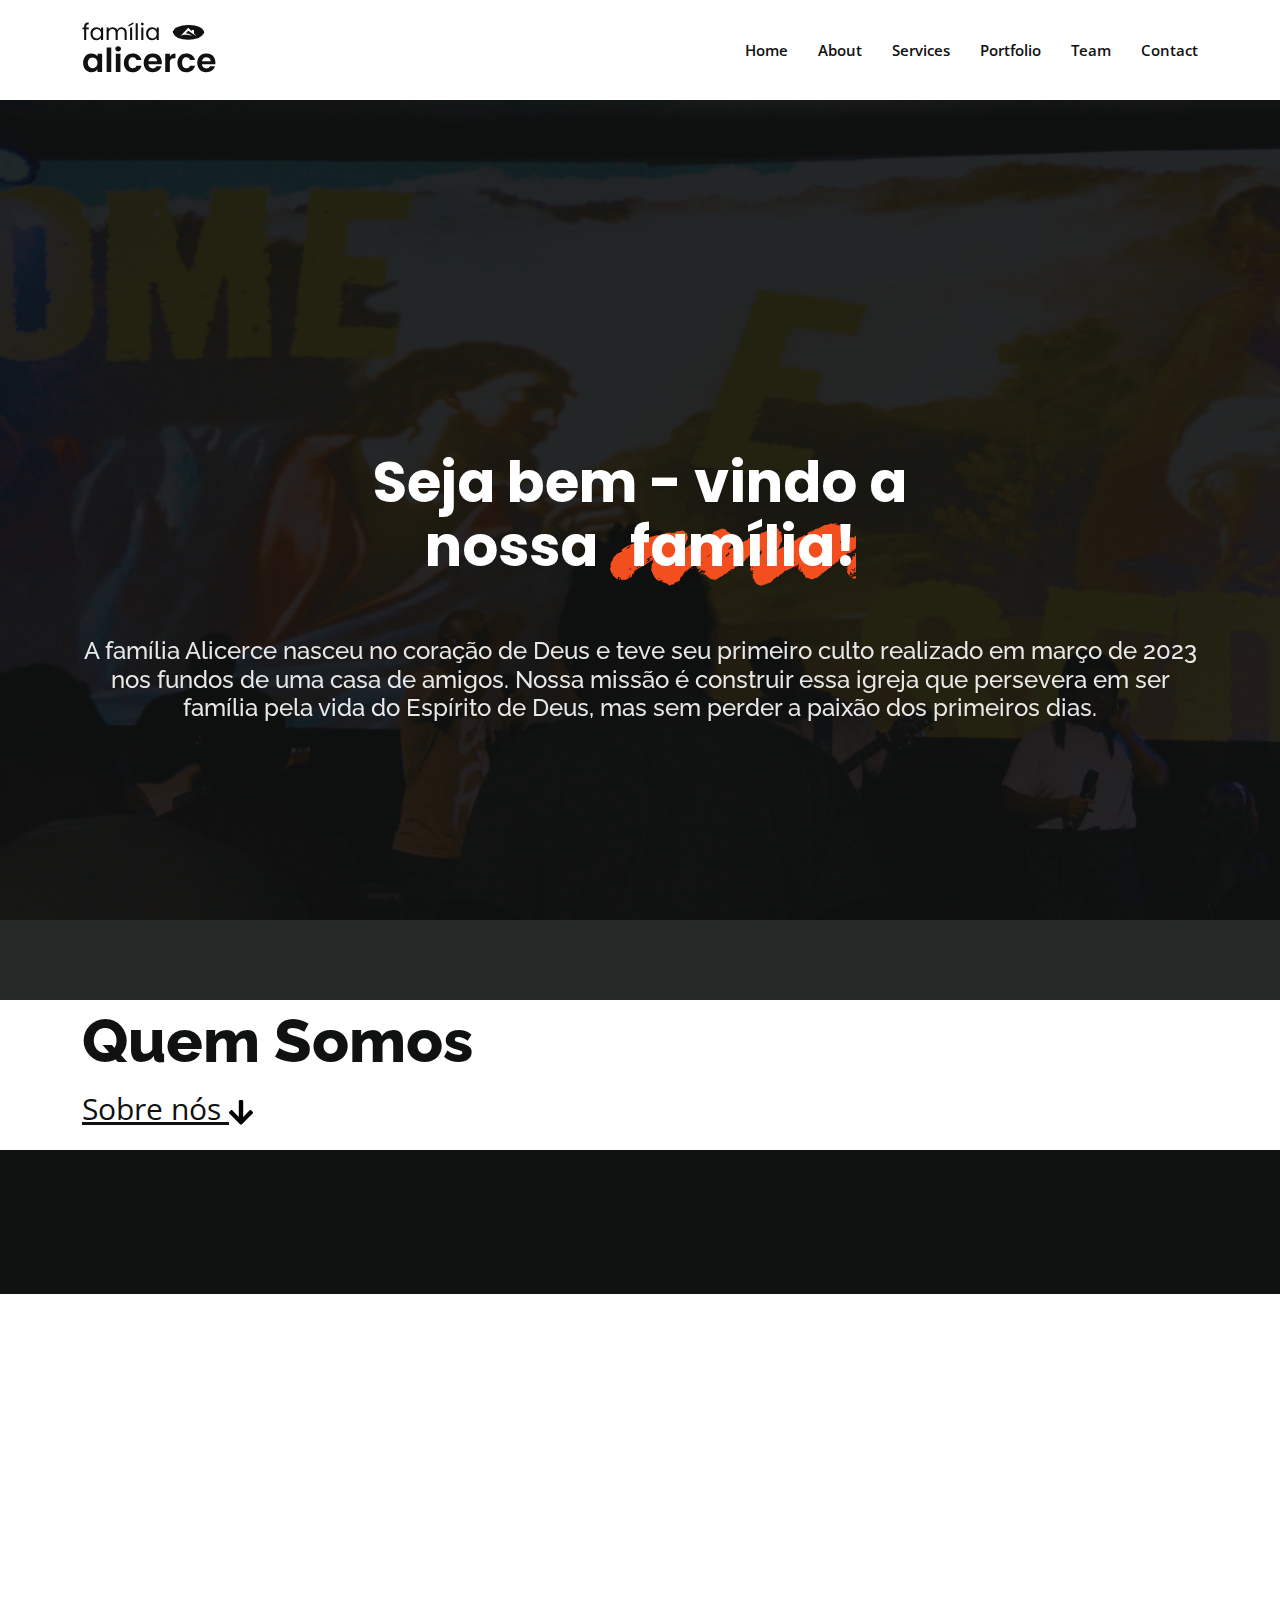
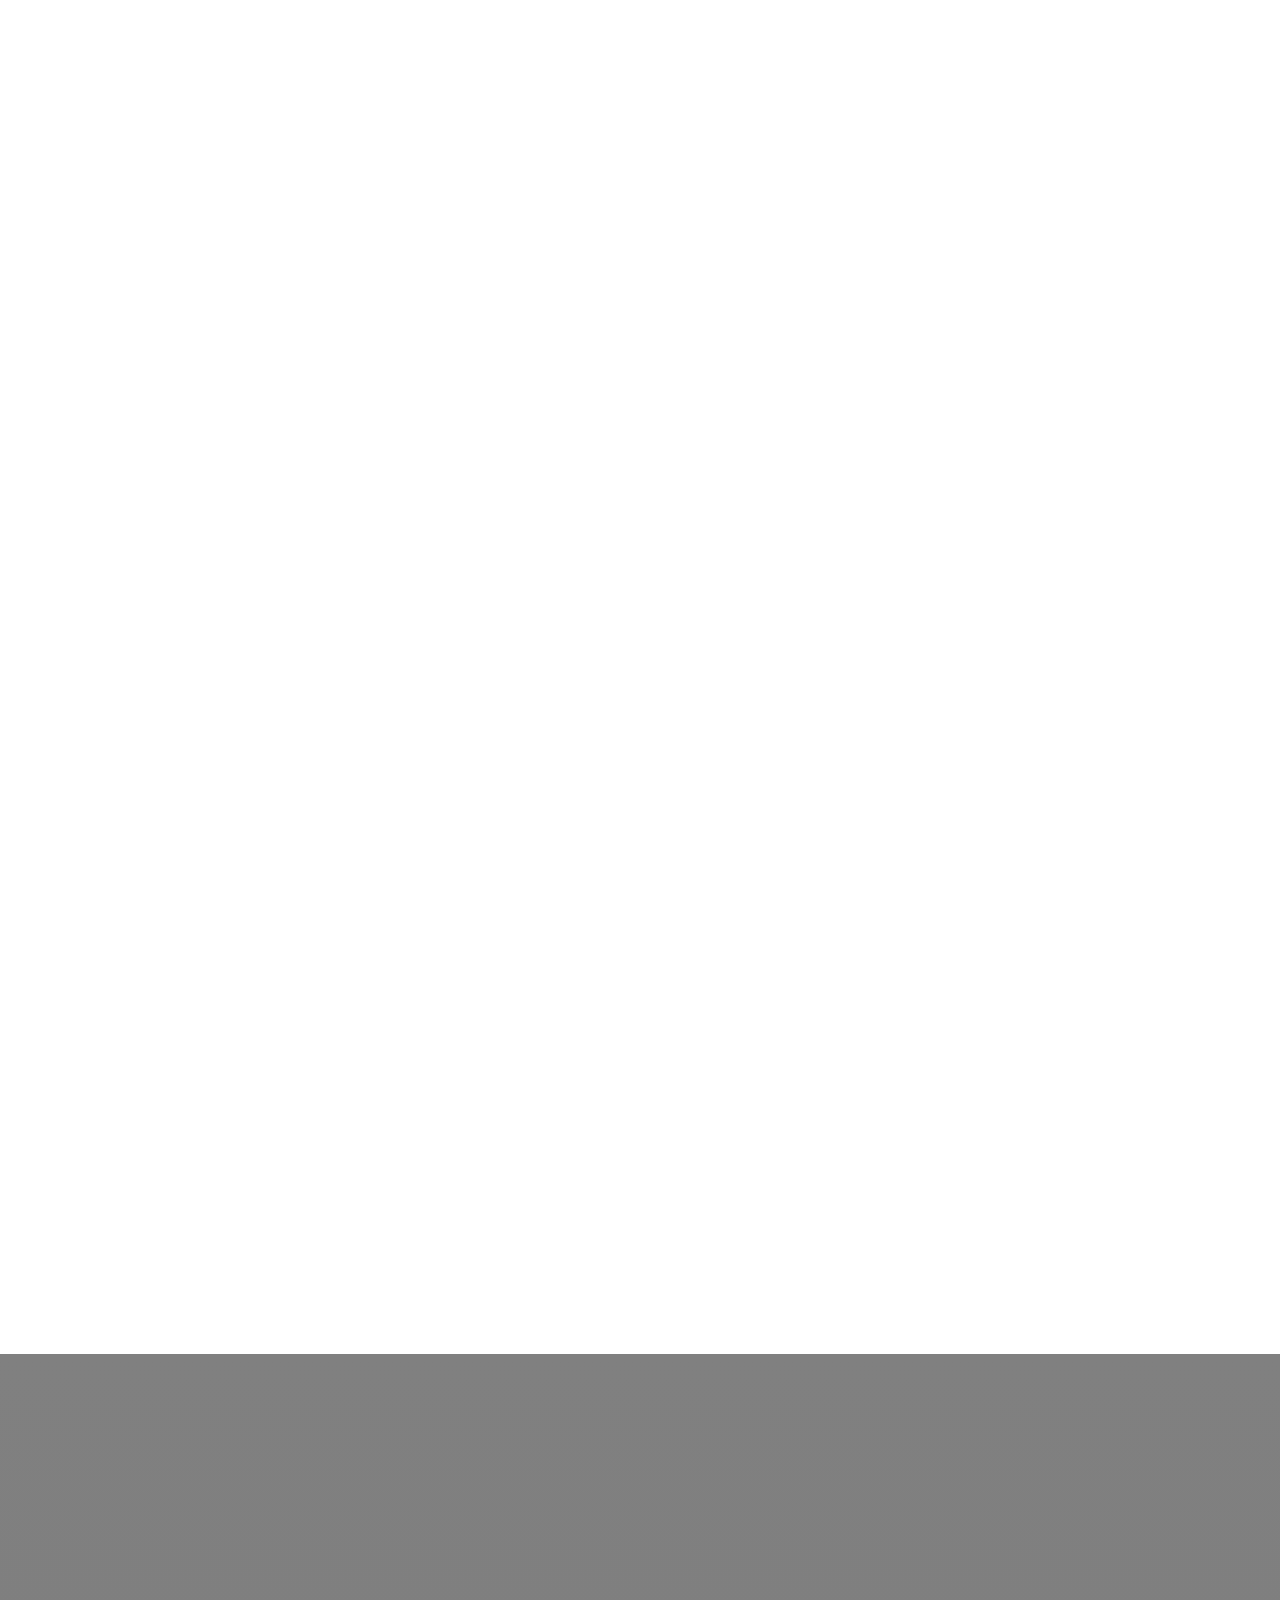
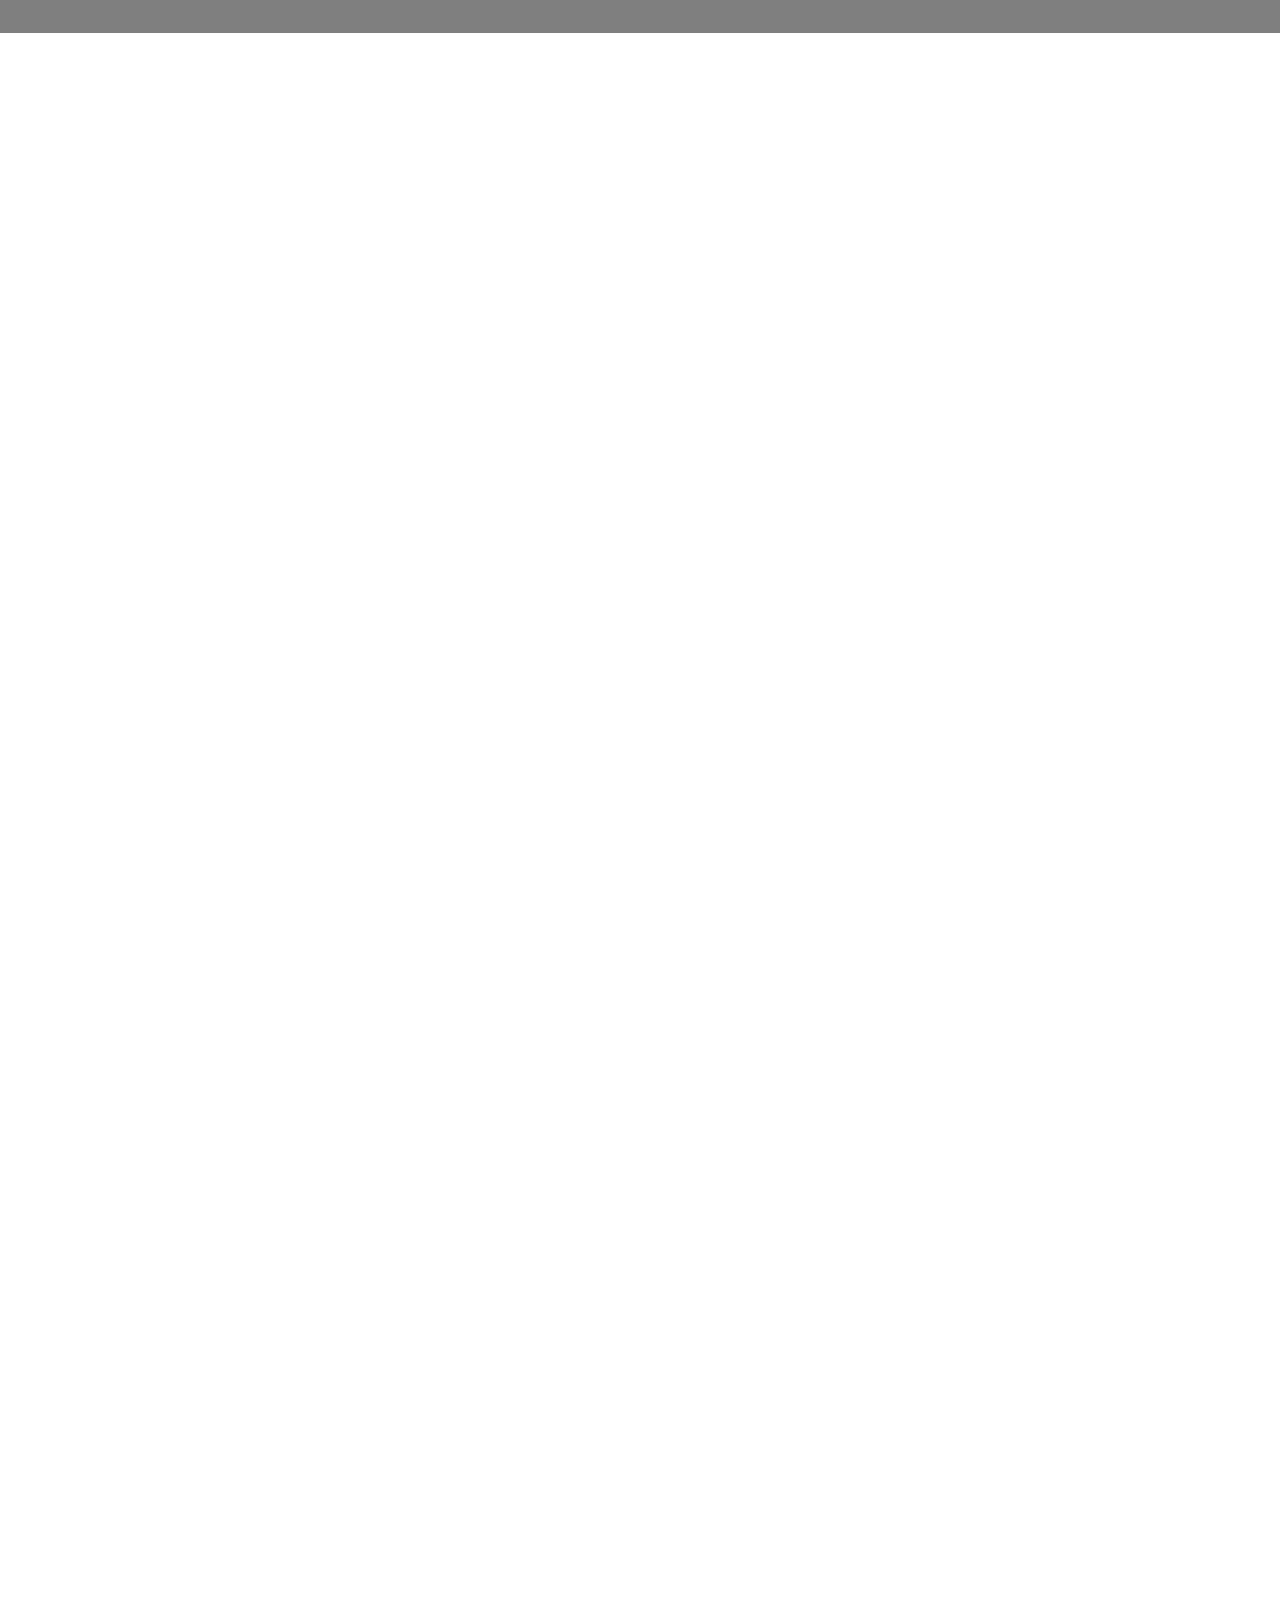
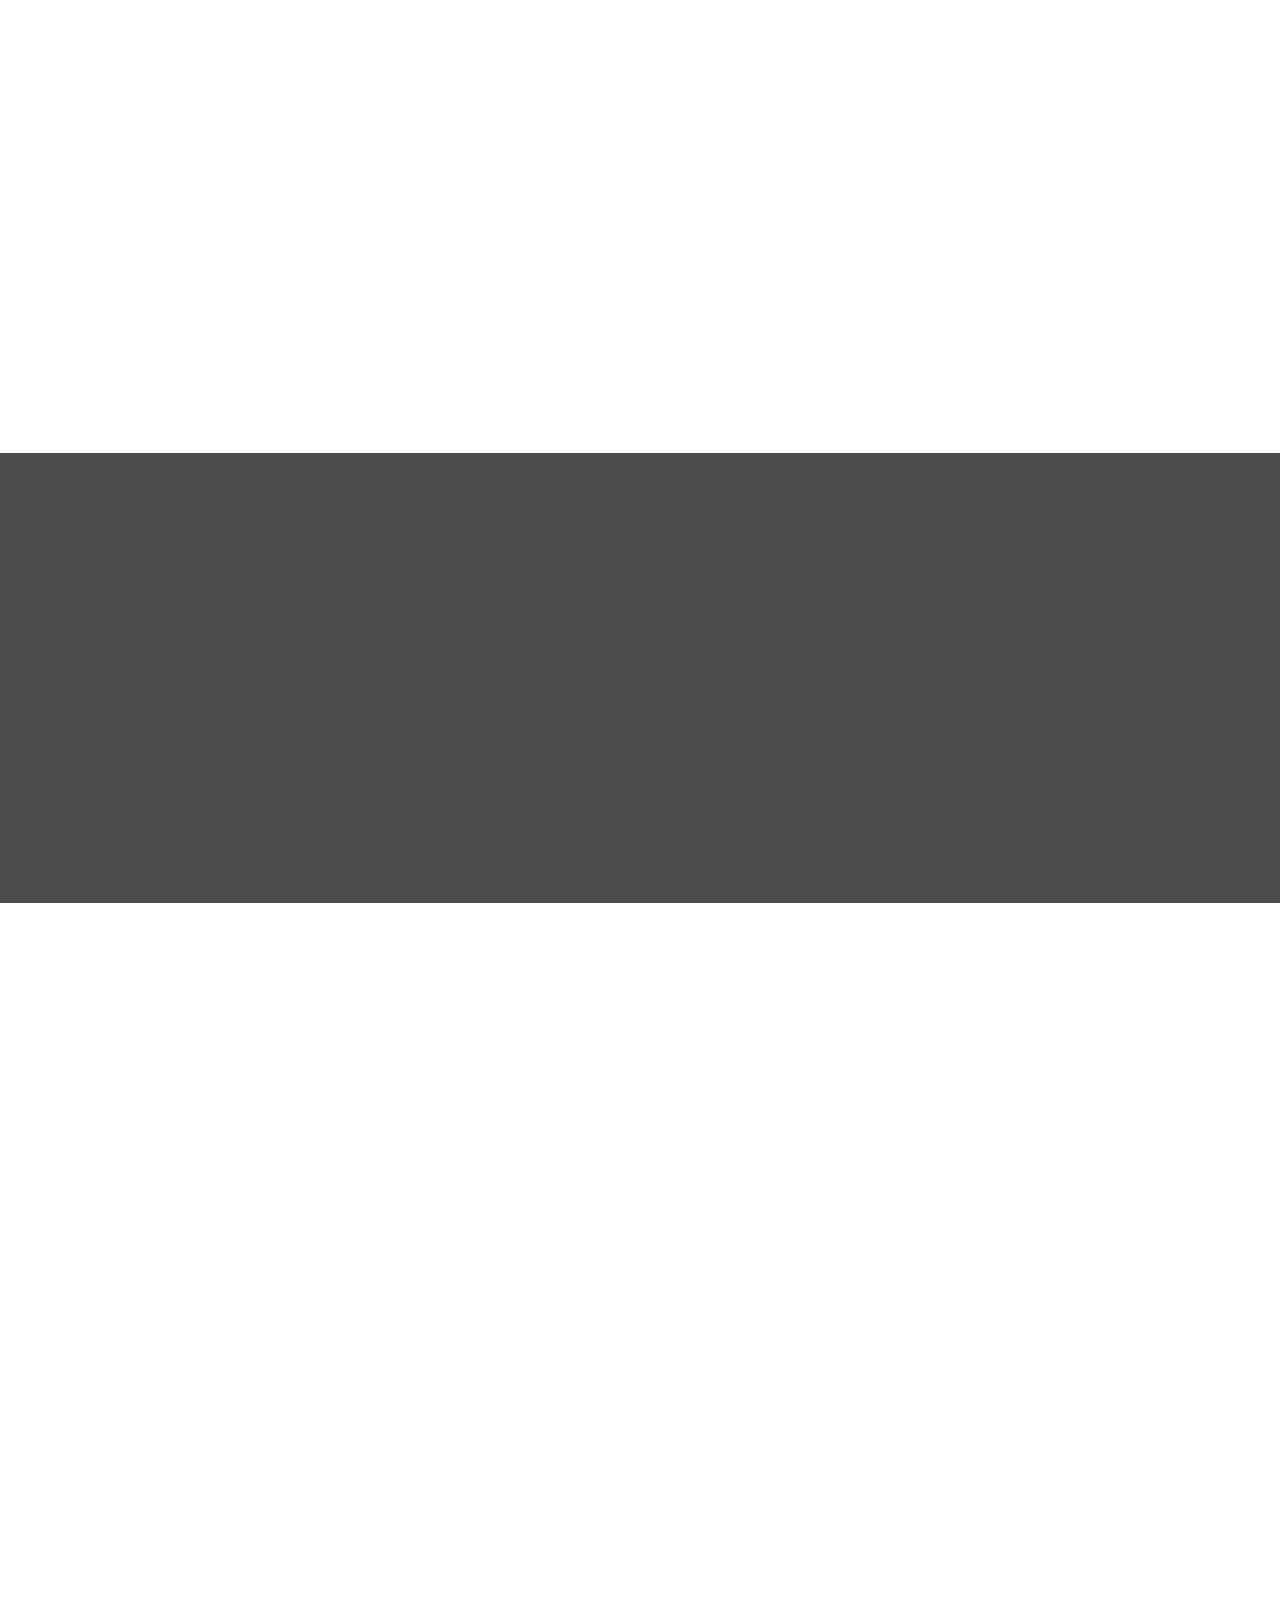
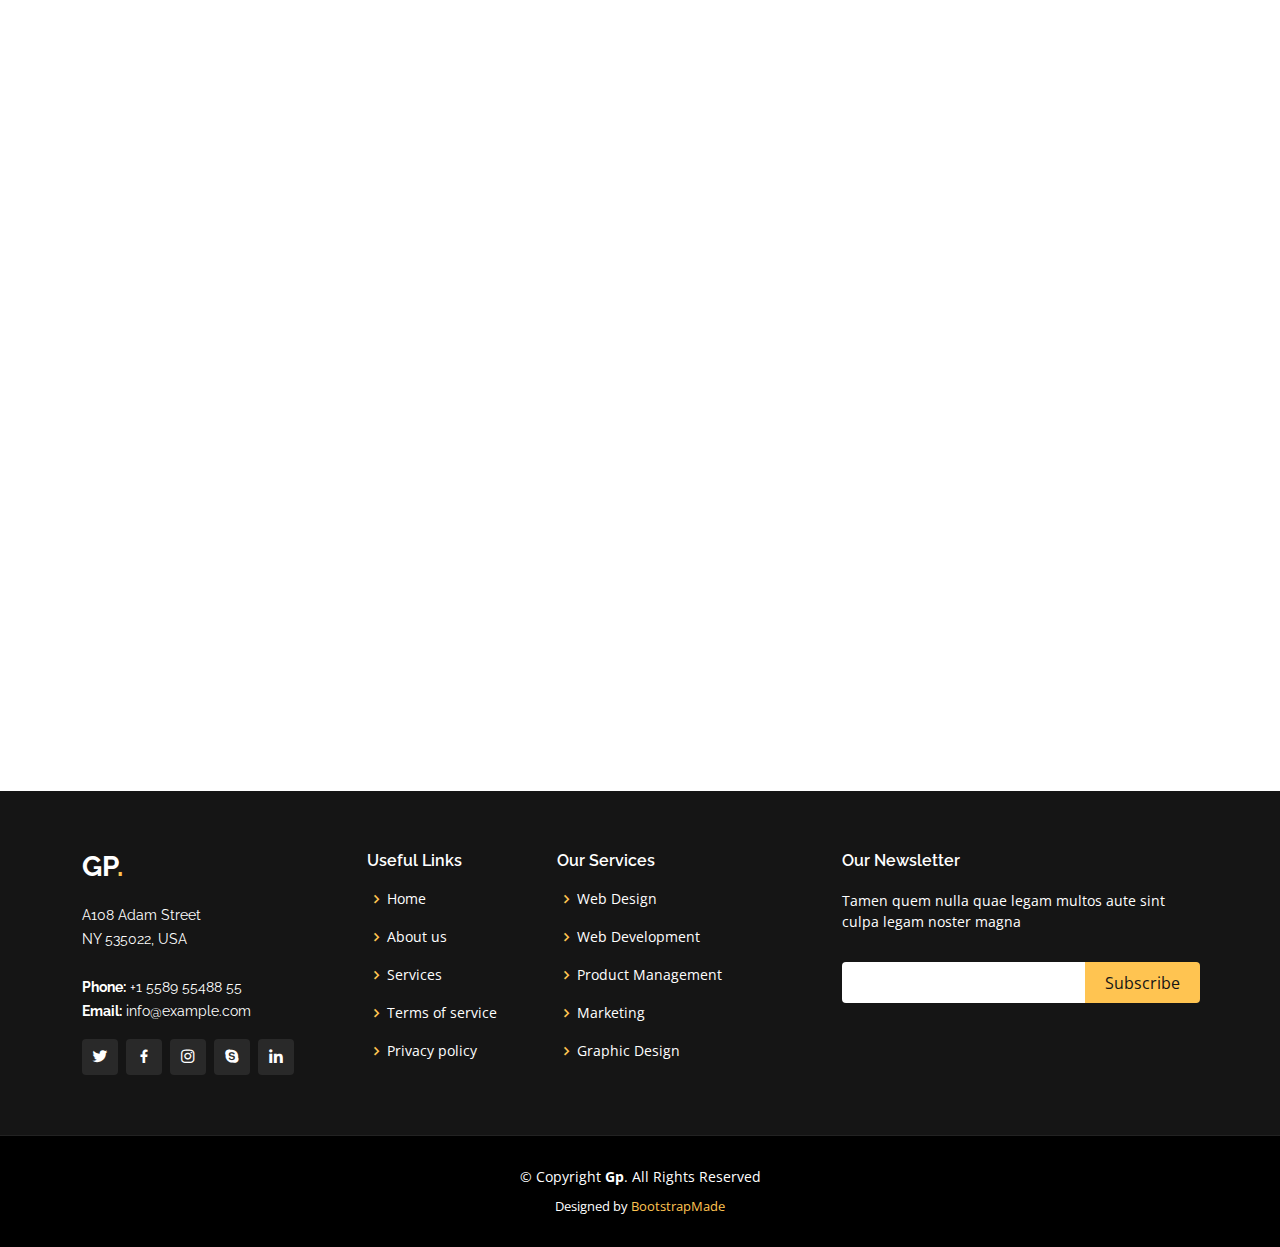
==== index.html @ 247d1e17 "feat: init landing" ====
<!DOCTYPE html>
<html lang="en">

<head>
  <meta charset="utf-8">
  <meta content="width=device-width, initial-scale=1.0" name="viewport">

  <title>Familia Alicerce</title>
  <meta content="" name="description">
  <meta content="" name="keywords">

  <link href="assets/img/icons/faviconfamilia.svg" rel="icon">
  <link href="assets/img/apple-touch-icon.png" rel="apple-touch-icon">

  <link
    href="https://fonts.googleapis.com/css?family=Open+Sans:300,300i,400,400i,600,600i,700,700i|Raleway:300,300i,400,400i,500,500i,600,600i,700,700i|Poppins:300,300i,400,400i,500,500i,600,600i,700,700i"
    rel="stylesheet">

  <link href="assets/vendor/aos/aos.css" rel="stylesheet">
  <link href="assets/vendor/bootstrap/css/bootstrap.min.css" rel="stylesheet">
  <link href="assets/vendor/bootstrap-icons/bootstrap-icons.css" rel="stylesheet">
  <link href="assets/vendor/boxicons/css/boxicons.min.css" rel="stylesheet">
  <link href="assets/vendor/glightbox/css/glightbox.min.css" rel="stylesheet">
  <link href="assets/vendor/remixicon/remixicon.css" rel="stylesheet">
  <link href="assets/vendor/swiper/swiper-bundle.min.css" rel="stylesheet">
  <link href="assets/css/style.css" rel="stylesheet">

</head>

<body>
  <!-- ======= Header ======= -->
  <header id="header">
    <div class="container d-flex align-items-center justify-content-lg-between">
      <div class="logo me-auto me-lg-0">
        <img src="assets/img/icons/familialogo.svg" alt="" class="header-logo dark-logo">
        <a href="index.html">
      </div>

      <nav id="navbar" class="navbar order-last order-lg-0">
        <ul>
          <li><a class="nav-link"></a></li>
          <li><a class="nav-link" href="#hero">Home</a></li>
          <li><a class="nav-link" href="#about">About</a></li>
          <li><a class="nav-link" href="#services">Services</a></li>
          <li><a class="nav-link " href="#portfolio">Portfolio</a></li>
          <li><a class="nav-link" href="#team">Team</a></li>
          <li><a class="nav-link" href="#contact">Contact</a></li>
        </ul>
        <i class="bi bi-list mobile-nav-toggle"></i>
      </nav>
    </div>
  </header>

  <!-- ======= Hero Section ======= -->
  <section id="hero" class="d-flex align-items-center justify-content-center">
    <div class="container" data-aos="fade-up">
      <div class="row justify-content-center" data-aos="fade-up" data-aos-delay="150">
        <div class="col-xl-6 col-lg-8">
          <h1>Seja bem - vindo
            a nossa <span class="family-image">família!</span></h1>
        </div>
      </div>
      <div class="row gy-4 mt-5 justify-content-center" data-aos="zoom-in" data-aos-delay="250">
        <h2>A família Alicerce nasceu no coração de Deus e teve seu primeiro culto realizado em março de 2023 nos fundos
          de uma casa de amigos.
          Nossa missão é construir essa igreja que persevera em ser família pela vida do Espírito de Deus, mas sem
          perder a paixão dos primeiros dias.
        </h2>
      </div>
    </div>
  </section>

  <main id="main">
    <div class="container" style="height: 150px;">
      <div class="sub-header">
        <div class="title-container">
          <h4>Quem Somos</h4>
          <span>Sobre nós <img  src="assets/img/icons/seta-baixo.svg" alt=""></span>
        </div>
      </div>
    </div>
    <section id="about" class="about">
      <div class="container" data-aos="fade-up">
          <div class="col-lg-6 pt-4 pt-lg-0 order-2 order-lg-1 content" data-aos="fade-right" data-aos-delay="100">
            <img src="assets/img/icons/quem-somos.svg" alt="">
          </div>
      </div>
    </section>

    <!-- ======= Clients Section ======= -->
    <section id="clients" class="clients">
      <div class="container" data-aos="zoom-in">

        <div class="clients-slider swiper">
          <div class="swiper-wrapper align-items-center">
            <div class="swiper-slide"><img src="assets/img/clients/client-1.png" class="img-fluid" alt=""></div>
            <div class="swiper-slide"><img src="assets/img/clients/client-2.png" class="img-fluid" alt=""></div>
            <div class="swiper-slide"><img src="assets/img/clients/client-3.png" class="img-fluid" alt=""></div>
            <div class="swiper-slide"><img src="assets/img/clients/client-4.png" class="img-fluid" alt=""></div>
            <div class="swiper-slide"><img src="assets/img/clients/client-5.png" class="img-fluid" alt=""></div>
            <div class="swiper-slide"><img src="assets/img/clients/client-6.png" class="img-fluid" alt=""></div>
            <div class="swiper-slide"><img src="assets/img/clients/client-7.png" class="img-fluid" alt=""></div>
            <div class="swiper-slide"><img src="assets/img/clients/client-8.png" class="img-fluid" alt=""></div>
          </div>
          <div class="swiper-pagination"></div>
        </div>

      </div>
    </section><!-- End Clients Section -->

    <!-- ======= Features Section ======= -->
    <section id="features" class="features">
      <div class="container" data-aos="fade-up">

        <div class="row">
          <div class="image col-lg-6" style='background-image: url("assets/img/features.jpg");' data-aos="fade-right">
          </div>
          <div class="col-lg-6" data-aos="fade-left" data-aos-delay="100">
            <div class="icon-box mt-5 mt-lg-0" data-aos="zoom-in" data-aos-delay="150">
              <i class="bx bx-receipt"></i>
              <h4>Est labore ad</h4>
              <p>Consequuntur sunt aut quasi enim aliquam quae harum pariatur laboris nisi ut aliquip</p>
            </div>
            <div class="icon-box mt-5" data-aos="zoom-in" data-aos-delay="150">
              <i class="bx bx-cube-alt"></i>
              <h4>Harum esse qui</h4>
              <p>Excepteur sint occaecat cupidatat non proident, sunt in culpa qui officia deserunt</p>
            </div>
            <div class="icon-box mt-5" data-aos="zoom-in" data-aos-delay="150">
              <i class="bx bx-images"></i>
              <h4>Aut occaecati</h4>
              <p>Aut suscipit aut cum nemo deleniti aut omnis. Doloribus ut maiores omnis facere</p>
            </div>
            <div class="icon-box mt-5" data-aos="zoom-in" data-aos-delay="150">
              <i class="bx bx-shield"></i>
              <h4>Beatae veritatis</h4>
              <p>Expedita veritatis consequuntur nihil tempore laudantium vitae denat pacta</p>
            </div>
          </div>
        </div>

      </div>
    </section><!-- End Features Section -->

    <!-- ======= Services Section ======= -->
    <section id="services" class="services">
      <div class="container" data-aos="fade-up">

        <div class="section-title">
          <h2>Services</h2>
          <p>Check our Services</p>
        </div>

        <div class="row">
          <div class="col-lg-4 col-md-6 d-flex align-items-stretch" data-aos="zoom-in" data-aos-delay="100">
            <div class="icon-box">
              <div class="icon"><i class="bx bxl-dribbble"></i></div>
              <h4><a href="">Lorem Ipsum</a></h4>
              <p>Voluptatum deleniti atque corrupti quos dolores et quas molestias excepturi</p>
            </div>
          </div>

          <div class="col-lg-4 col-md-6 d-flex align-items-stretch mt-4 mt-md-0" data-aos="zoom-in"
            data-aos-delay="200">
            <div class="icon-box">
              <div class="icon"><i class="bx bx-file"></i></div>
              <h4><a href="">Sed ut perspiciatis</a></h4>
              <p>Duis aute irure dolor in reprehenderit in voluptate velit esse cillum dolore</p>
            </div>
          </div>

          <div class="col-lg-4 col-md-6 d-flex align-items-stretch mt-4 mt-lg-0" data-aos="zoom-in"
            data-aos-delay="300">
            <div class="icon-box">
              <div class="icon"><i class="bx bx-tachometer"></i></div>
              <h4><a href="">Magni Dolores</a></h4>
              <p>Excepteur sint occaecat cupidatat non proident, sunt in culpa qui officia</p>
            </div>
          </div>

          <div class="col-lg-4 col-md-6 d-flex align-items-stretch mt-4" data-aos="zoom-in" data-aos-delay="100">
            <div class="icon-box">
              <div class="icon"><i class="bx bx-world"></i></div>
              <h4><a href="">Nemo Enim</a></h4>
              <p>At vero eos et accusamus et iusto odio dignissimos ducimus qui blanditiis</p>
            </div>
          </div>

          <div class="col-lg-4 col-md-6 d-flex align-items-stretch mt-4" data-aos="zoom-in" data-aos-delay="200">
            <div class="icon-box">
              <div class="icon"><i class="bx bx-slideshow"></i></div>
              <h4><a href="">Dele cardo</a></h4>
              <p>Quis consequatur saepe eligendi voluptatem consequatur dolor consequuntur</p>
            </div>
          </div>

          <div class="col-lg-4 col-md-6 d-flex align-items-stretch mt-4" data-aos="zoom-in" data-aos-delay="300">
            <div class="icon-box">
              <div class="icon"><i class="bx bx-arch"></i></div>
              <h4><a href="">Divera don</a></h4>
              <p>Modi nostrum vel laborum. Porro fugit error sit minus sapiente sit aspernatur</p>
            </div>
          </div>

        </div>

      </div>
    </section><!-- End Services Section -->

    <!-- ======= Cta Section ======= -->
    <section id="cta" class="cta">
      <div class="container" data-aos="zoom-in">

        <div class="text-center">
          <h3>Call To Action</h3>
          <p> Duis aute irure dolor in reprehenderit in voluptate velit esse cillum dolore eu fugiat nulla pariatur.
            Excepteur sint occaecat cupidatat non proident, sunt in culpa qui officia deserunt mollit anim id est
            laborum.</p>
          <a class="cta-btn" href="#">Call To Action</a>
        </div>

      </div>
    </section><!-- End Cta Section -->

    <!-- ======= Portfolio Section ======= -->
    <section id="portfolio" class="portfolio">
      <div class="container" data-aos="fade-up">

        <div class="section-title">
          <h2>Portfolio</h2>
          <p>Check our Portfolio</p>
        </div>

        <div class="row" data-aos="fade-up" data-aos-delay="100">
          <div class="col-lg-12 d-flex justify-content-center">
            <ul id="portfolio-flters">
              <li data-filter="*" class="filter-active">All</li>
              <li data-filter=".filter-app">App</li>
              <li data-filter=".filter-card">Card</li>
              <li data-filter=".filter-web">Web</li>
            </ul>
          </div>
        </div>

        <div class="row portfolio-container" data-aos="fade-up" data-aos-delay="200">

          <div class="col-lg-4 col-md-6 portfolio-item filter-app">
            <div class="portfolio-wrap">
              <img src="assets/img/portfolio/portfolio-1.jpg" class="img-fluid" alt="">
              <div class="portfolio-info">
                <h4>App 1</h4>
                <p>App</p>
                <div class="portfolio-links">
                  <a href="assets/img/portfolio/portfolio-1.jpg" data-gallery="portfolioGallery"
                    class="portfolio-lightbox" title="App 1"><i class="bx bx-plus"></i></a>
                  <a href="portfolio-details.html" title="More Details"><i class="bx bx-link"></i></a>
                </div>
              </div>
            </div>
          </div>

          <div class="col-lg-4 col-md-6 portfolio-item filter-web">
            <div class="portfolio-wrap">
              <img src="assets/img/portfolio/portfolio-2.jpg" class="img-fluid" alt="">
              <div class="portfolio-info">
                <h4>Web 3</h4>
                <p>Web</p>
                <div class="portfolio-links">
                  <a href="assets/img/portfolio/portfolio-2.jpg" data-gallery="portfolioGallery"
                    class="portfolio-lightbox" title="Web 3"><i class="bx bx-plus"></i></a>
                  <a href="portfolio-details.html" title="More Details"><i class="bx bx-link"></i></a>
                </div>
              </div>
            </div>
          </div>

          <div class="col-lg-4 col-md-6 portfolio-item filter-app">
            <div class="portfolio-wrap">
              <img src="assets/img/portfolio/portfolio-3.jpg" class="img-fluid" alt="">
              <div class="portfolio-info">
                <h4>App 2</h4>
                <p>App</p>
                <div class="portfolio-links">
                  <a href="assets/img/portfolio/portfolio-3.jpg" data-gallery="portfolioGallery"
                    class="portfolio-lightbox" title="App 2"><i class="bx bx-plus"></i></a>
                  <a href="portfolio-details.html" title="More Details"><i class="bx bx-link"></i></a>
                </div>
              </div>
            </div>
          </div>

          <div class="col-lg-4 col-md-6 portfolio-item filter-card">
            <div class="portfolio-wrap">
              <img src="assets/img/portfolio/portfolio-4.jpg" class="img-fluid" alt="">
              <div class="portfolio-info">
                <h4>Card 2</h4>
                <p>Card</p>
                <div class="portfolio-links">
                  <a href="assets/img/portfolio/portfolio-4.jpg" data-gallery="portfolioGallery"
                    class="portfolio-lightbox" title="Card 2"><i class="bx bx-plus"></i></a>
                  <a href="portfolio-details.html" title="More Details"><i class="bx bx-link"></i></a>
                </div>
              </div>
            </div>
          </div>

          <div class="col-lg-4 col-md-6 portfolio-item filter-web">
            <div class="portfolio-wrap">
              <img src="assets/img/portfolio/portfolio-5.jpg" class="img-fluid" alt="">
              <div class="portfolio-info">
                <h4>Web 2</h4>
                <p>Web</p>
                <div class="portfolio-links">
                  <a href="assets/img/portfolio/portfolio-5.jpg" data-gallery="portfolioGallery"
                    class="portfolio-lightbox" title="Web 2"><i class="bx bx-plus"></i></a>
                  <a href="portfolio-details.html" title="More Details"><i class="bx bx-link"></i></a>
                </div>
              </div>
            </div>
          </div>

          <div class="col-lg-4 col-md-6 portfolio-item filter-app">
            <div class="portfolio-wrap">
              <img src="assets/img/portfolio/portfolio-6.jpg" class="img-fluid" alt="">
              <div class="portfolio-info">
                <h4>App 3</h4>
                <p>App</p>
                <div class="portfolio-links">
                  <a href="assets/img/portfolio/portfolio-6.jpg" data-gallery="portfolioGallery"
                    class="portfolio-lightbox" title="App 3"><i class="bx bx-plus"></i></a>
                  <a href="portfolio-details.html" title="More Details"><i class="bx bx-link"></i></a>
                </div>
              </div>
            </div>
          </div>

          <div class="col-lg-4 col-md-6 portfolio-item filter-card">
            <div class="portfolio-wrap">
              <img src="assets/img/portfolio/portfolio-7.jpg" class="img-fluid" alt="">
              <div class="portfolio-info">
                <h4>Card 1</h4>
                <p>Card</p>
                <div class="portfolio-links">
                  <a href="assets/img/portfolio/portfolio-7.jpg" data-gallery="portfolioGallery"
                    class="portfolio-lightbox" title="Card 1"><i class="bx bx-plus"></i></a>
                  <a href="portfolio-details.html" title="More Details"><i class="bx bx-link"></i></a>
                </div>
              </div>
            </div>
          </div>

          <div class="col-lg-4 col-md-6 portfolio-item filter-card">
            <div class="portfolio-wrap">
              <img src="assets/img/portfolio/portfolio-8.jpg" class="img-fluid" alt="">
              <div class="portfolio-info">
                <h4>Card 3</h4>
                <p>Card</p>
                <div class="portfolio-links">
                  <a href="assets/img/portfolio/portfolio-8.jpg" data-gallery="portfolioGallery"
                    class="portfolio-lightbox" title="Card 3"><i class="bx bx-plus"></i></a>
                  <a href="portfolio-details.html" title="More Details"><i class="bx bx-link"></i></a>
                </div>
              </div>
            </div>
          </div>

          <div class="col-lg-4 col-md-6 portfolio-item filter-web">
            <div class="portfolio-wrap">
              <img src="assets/img/portfolio/portfolio-9.jpg" class="img-fluid" alt="">
              <div class="portfolio-info">
                <h4>Web 3</h4>
                <p>Web</p>
                <div class="portfolio-links">
                  <a href="assets/img/portfolio/portfolio-9.jpg" data-gallery="portfolioGallery"
                    class="portfolio-lightbox" title="Web 3"><i class="bx bx-plus"></i></a>
                  <a href="portfolio-details.html" title="More Details"><i class="bx bx-link"></i></a>
                </div>
              </div>
            </div>
          </div>

        </div>

      </div>
    </section><!-- End Portfolio Section -->

    <!-- ======= Counts Section ======= -->
    <section id="counts" class="counts">
      <div class="container" data-aos="fade-up">

        <div class="row no-gutters">
          <div class="image col-xl-5 d-flex align-items-stretch justify-content-center justify-content-lg-start"
            data-aos="fade-right" data-aos-delay="100"></div>
          <div class="col-xl-7 ps-4 ps-lg-5 pe-4 pe-lg-1 d-flex align-items-stretch" data-aos="fade-left"
            data-aos-delay="100">
            <div class="content d-flex flex-column justify-content-center">
              <h3>Voluptatem dignissimos provident quasi</h3>
              <p>
                Lorem ipsum dolor sit amet, consectetur adipiscing elit, sed do eiusmod tempor incididunt ut labore et
                dolore magna aliqua. Duis aute irure dolor in reprehenderit
              </p>
              <div class="row">
                <div class="col-md-6 d-md-flex align-items-md-stretch">
                  <div class="count-box">
                    <i class="bi bi-emoji-smile"></i>
                    <span data-purecounter-start="0" data-purecounter-end="65" data-purecounter-duration="2"
                      class="purecounter"></span>
                    <p><strong>Happy Clients</strong> consequuntur voluptas nostrum aliquid ipsam architecto ut.</p>
                  </div>
                </div>

                <div class="col-md-6 d-md-flex align-items-md-stretch">
                  <div class="count-box">
                    <i class="bi bi-journal-richtext"></i>
                    <span data-purecounter-start="0" data-purecounter-end="85" data-purecounter-duration="2"
                      class="purecounter"></span>
                    <p><strong>Projects</strong> adipisci atque cum quia aspernatur totam laudantium et quia dere tan
                    </p>
                  </div>
                </div>

                <div class="col-md-6 d-md-flex align-items-md-stretch">
                  <div class="count-box">
                    <i class="bi bi-clock"></i>
                    <span data-purecounter-start="0" data-purecounter-end="35" data-purecounter-duration="4"
                      class="purecounter"></span>
                    <p><strong>Years of experience</strong> aut commodi quaerat modi aliquam nam ducimus aut voluptate
                      non vel</p>
                  </div>
                </div>

                <div class="col-md-6 d-md-flex align-items-md-stretch">
                  <div class="count-box">
                    <i class="bi bi-award"></i>
                    <span data-purecounter-start="0" data-purecounter-end="20" data-purecounter-duration="4"
                      class="purecounter"></span>
                    <p><strong>Awards</strong> rerum asperiores dolor alias quo reprehenderit eum et nemo pad der</p>
                  </div>
                </div>
              </div>
            </div><!-- End .content-->
          </div>
        </div>

      </div>
    </section><!-- End Counts Section -->

    <!-- ======= Testimonials Section ======= -->
    <section id="testimonials" class="testimonials">
      <div class="container" data-aos="zoom-in">

        <div class="testimonials-slider swiper" data-aos="fade-up" data-aos-delay="100">
          <div class="swiper-wrapper">

            <div class="swiper-slide">
              <div class="testimonial-item">
                <img src="assets/img/testimonials/testimonials-1.jpg" class="testimonial-img" alt="">
                <h3>Saul Goodman</h3>
                <h4>Ceo &amp; Founder</h4>
                <p>
                  <i class="bx bxs-quote-alt-left quote-icon-left"></i>
                  Proin iaculis purus consequat sem cure digni ssim donec porttitora entum suscipit rhoncus. Accusantium
                  quam, ultricies eget id, aliquam eget nibh et. Maecen aliquam, risus at semper.
                  <i class="bx bxs-quote-alt-right quote-icon-right"></i>
                </p>
              </div>
            </div><!-- End testimonial item -->

            <div class="swiper-slide">
              <div class="testimonial-item">
                <img src="assets/img/testimonials/testimonials-2.jpg" class="testimonial-img" alt="">
                <h3>Sara Wilsson</h3>
                <h4>Designer</h4>
                <p>
                  <i class="bx bxs-quote-alt-left quote-icon-left"></i>
                  Export tempor illum tamen malis malis eram quae irure esse labore quem cillum quid cillum eram malis
                  quorum velit fore eram velit sunt aliqua noster fugiat irure amet legam anim culpa.
                  <i class="bx bxs-quote-alt-right quote-icon-right"></i>
                </p>
              </div>
            </div><!-- End testimonial item -->

            <div class="swiper-slide">
              <div class="testimonial-item">
                <img src="assets/img/testimonials/testimonials-3.jpg" class="testimonial-img" alt="">
                <h3>Jena Karlis</h3>
                <h4>Store Owner</h4>
                <p>
                  <i class="bx bxs-quote-alt-left quote-icon-left"></i>
                  Enim nisi quem export duis labore cillum quae magna enim sint quorum nulla quem veniam duis minim
                  tempor labore quem eram duis noster aute amet eram fore quis sint minim.
                  <i class="bx bxs-quote-alt-right quote-icon-right"></i>
                </p>
              </div>
            </div><!-- End testimonial item -->

            <div class="swiper-slide">
              <div class="testimonial-item">
                <img src="assets/img/testimonials/testimonials-4.jpg" class="testimonial-img" alt="">
                <h3>Matt Brandon</h3>
                <h4>Freelancer</h4>
                <p>
                  <i class="bx bxs-quote-alt-left quote-icon-left"></i>
                  Fugiat enim eram quae cillum dolore dolor amet nulla culpa multos export minim fugiat minim velit
                  minim dolor enim duis veniam ipsum anim magna sunt elit fore quem dolore labore illum veniam.
                  <i class="bx bxs-quote-alt-right quote-icon-right"></i>
                </p>
              </div>
            </div><!-- End testimonial item -->

            <div class="swiper-slide">
              <div class="testimonial-item">
                <img src="assets/img/testimonials/testimonials-5.jpg" class="testimonial-img" alt="">
                <h3>John Larson</h3>
                <h4>Entrepreneur</h4>
                <p>
                  <i class="bx bxs-quote-alt-left quote-icon-left"></i>
                  Quis quorum aliqua sint quem legam fore sunt eram irure aliqua veniam tempor noster veniam enim culpa
                  labore duis sunt culpa nulla illum cillum fugiat legam esse veniam culpa fore nisi cillum quid.
                  <i class="bx bxs-quote-alt-right quote-icon-right"></i>
                </p>
              </div>
            </div><!-- End testimonial item -->
          </div>
          <div class="swiper-pagination"></div>
        </div>

      </div>
    </section><!-- End Testimonials Section -->

    <!-- ======= Team Section ======= -->
    <section id="team" class="team">
      <div class="container" data-aos="fade-up">

        <div class="section-title">
          <h2>Team</h2>
          <p>Check our Team</p>
        </div>

        <div class="row">

          <div class="col-lg-3 col-md-6 d-flex align-items-stretch">
            <div class="member" data-aos="fade-up" data-aos-delay="100">
              <div class="member-img">
                <img src="assets/img/team/team-1.jpg" class="img-fluid" alt="">
                <div class="social">
                  <a href=""><i class="bi bi-twitter"></i></a>
                  <a href=""><i class="bi bi-facebook"></i></a>
                  <a href=""><i class="bi bi-instagram"></i></a>
                  <a href=""><i class="bi bi-linkedin"></i></a>
                </div>
              </div>
              <div class="member-info">
                <h4>Walter White</h4>
                <span>Chief Executive Officer</span>
              </div>
            </div>
          </div>

          <div class="col-lg-3 col-md-6 d-flex align-items-stretch">
            <div class="member" data-aos="fade-up" data-aos-delay="200">
              <div class="member-img">
                <img src="assets/img/team/team-2.jpg" class="img-fluid" alt="">
                <div class="social">
                  <a href=""><i class="bi bi-twitter"></i></a>
                  <a href=""><i class="bi bi-facebook"></i></a>
                  <a href=""><i class="bi bi-instagram"></i></a>
                  <a href=""><i class="bi bi-linkedin"></i></a>
                </div>
              </div>
              <div class="member-info">
                <h4>Sarah Jhonson</h4>
                <span>Product Manager</span>
              </div>
            </div>
          </div>

          <div class="col-lg-3 col-md-6 d-flex align-items-stretch">
            <div class="member" data-aos="fade-up" data-aos-delay="300">
              <div class="member-img">
                <img src="assets/img/team/team-3.jpg" class="img-fluid" alt="">
                <div class="social">
                  <a href=""><i class="bi bi-twitter"></i></a>
                  <a href=""><i class="bi bi-facebook"></i></a>
                  <a href=""><i class="bi bi-instagram"></i></a>
                  <a href=""><i class="bi bi-linkedin"></i></a>
                </div>
              </div>
              <div class="member-info">
                <h4>William Anderson</h4>
                <span>CTO</span>
              </div>
            </div>
          </div>

          <div class="col-lg-3 col-md-6 d-flex align-items-stretch">
            <div class="member" data-aos="fade-up" data-aos-delay="400">
              <div class="member-img">
                <img src="assets/img/team/team-4.jpg" class="img-fluid" alt="">
                <div class="social">
                  <a href=""><i class="bi bi-twitter"></i></a>
                  <a href=""><i class="bi bi-facebook"></i></a>
                  <a href=""><i class="bi bi-instagram"></i></a>
                  <a href=""><i class="bi bi-linkedin"></i></a>
                </div>
              </div>
              <div class="member-info">
                <h4>Amanda Jepson</h4>
                <span>Accountant</span>
              </div>
            </div>
          </div>

        </div>

      </div>
    </section><!-- End Team Section -->

    <!-- ======= Contact Section ======= -->
    <section id="contact" class="contact">
      <div class="container" data-aos="fade-up">

        <div class="section-title">
          <h2>Contact</h2>
          <p>Contact Us</p>
        </div>

        <div>
          <iframe style="border:0; width: 100%; height: 270px;"
            src="https://www.google.com/maps/embed?pb=!1m14!1m8!1m3!1d12097.433213460943!2d-74.0062269!3d40.7101282!3m2!1i1024!2i768!4f13.1!3m3!1m2!1s0x0%3A0xb89d1fe6bc499443!2sDowntown+Conference+Center!5e0!3m2!1smk!2sbg!4v1539943755621"
            frameborder="0" allowfullscreen></iframe>
        </div>

        <div class="row mt-5">

          <div class="col-lg-4">
            <div class="info">
              <div class="address">
                <i class="bi bi-geo-alt"></i>
                <h4>Location:</h4>
                <p>A108 Adam Street, New York, NY 535022</p>
              </div>

              <div class="email">
                <i class="bi bi-envelope"></i>
                <h4>Email:</h4>
                <p>info@example.com</p>
              </div>

              <div class="phone">
                <i class="bi bi-phone"></i>
                <h4>Call:</h4>
                <p>+1 5589 55488 55s</p>
              </div>

            </div>

          </div>

          <div class="col-lg-8 mt-5 mt-lg-0">

            <form action="forms/contact.php" method="post" role="form" class="php-email-form">
              <div class="row">
                <div class="col-md-6 form-group">
                  <input type="text" name="name" class="form-control" id="name" placeholder="Your Name" required>
                </div>
                <div class="col-md-6 form-group mt-3 mt-md-0">
                  <input type="email" class="form-control" name="email" id="email" placeholder="Your Email" required>
                </div>
              </div>
              <div class="form-group mt-3">
                <input type="text" class="form-control" name="subject" id="subject" placeholder="Subject" required>
              </div>
              <div class="form-group mt-3">
                <textarea class="form-control" name="message" rows="5" placeholder="Message" required></textarea>
              </div>
              <div class="my-3">
                <div class="loading">Loading</div>
                <div class="error-message"></div>
                <div class="sent-message">Your message has been sent. Thank you!</div>
              </div>
              <div class="text-center"><button type="submit">Send Message</button></div>
            </form>

          </div>

        </div>

      </div>
    </section><!-- End Contact Section -->

  </main><!-- End #main -->

  <!-- ======= Footer ======= -->
  <footer id="footer">
    <div class="footer-top">
      <div class="container">
        <div class="row">

          <div class="col-lg-3 col-md-6">
            <div class="footer-info">
              <h3>Gp<span>.</span></h3>
              <p>
                A108 Adam Street <br>
                NY 535022, USA<br><br>
                <strong>Phone:</strong> +1 5589 55488 55<br>
                <strong>Email:</strong> info@example.com<br>
              </p>
              <div class="social-links mt-3">
                <a href="#" class="twitter"><i class="bx bxl-twitter"></i></a>
                <a href="#" class="facebook"><i class="bx bxl-facebook"></i></a>
                <a href="#" class="instagram"><i class="bx bxl-instagram"></i></a>
                <a href="#" class="google-plus"><i class="bx bxl-skype"></i></a>
                <a href="#" class="linkedin"><i class="bx bxl-linkedin"></i></a>
              </div>
            </div>
          </div>

          <div class="col-lg-2 col-md-6 footer-links">
            <h4>Useful Links</h4>
            <ul>
              <li><i class="bx bx-chevron-right"></i> <a href="#">Home</a></li>
              <li><i class="bx bx-chevron-right"></i> <a href="#">About us</a></li>
              <li><i class="bx bx-chevron-right"></i> <a href="#">Services</a></li>
              <li><i class="bx bx-chevron-right"></i> <a href="#">Terms of service</a></li>
              <li><i class="bx bx-chevron-right"></i> <a href="#">Privacy policy</a></li>
            </ul>
          </div>

          <div class="col-lg-3 col-md-6 footer-links">
            <h4>Our Services</h4>
            <ul>
              <li><i class="bx bx-chevron-right"></i> <a href="#">Web Design</a></li>
              <li><i class="bx bx-chevron-right"></i> <a href="#">Web Development</a></li>
              <li><i class="bx bx-chevron-right"></i> <a href="#">Product Management</a></li>
              <li><i class="bx bx-chevron-right"></i> <a href="#">Marketing</a></li>
              <li><i class="bx bx-chevron-right"></i> <a href="#">Graphic Design</a></li>
            </ul>
          </div>

          <div class="col-lg-4 col-md-6 footer-newsletter">
            <h4>Our Newsletter</h4>
            <p>Tamen quem nulla quae legam multos aute sint culpa legam noster magna</p>
            <form action="" method="post">
              <input type="email" name="email"><input type="submit" value="Subscribe">
            </form>

          </div>

        </div>
      </div>
    </div>

    <div class="container">
      <div class="copyright">
        &copy; Copyright <strong><span>Gp</span></strong>. All Rights Reserved
      </div>
      <div class="credits">
        <!-- All the links in the footer should remain intact. -->
        <!-- You can delete the links only if you purchased the pro version. -->
        <!-- Licensing information: https://bootstrapmade.com/license/ -->
        <!-- Purchase the pro version with working PHP/AJAX contact form: https://bootstrapmade.com/gp-free-multipurpose-html-bootstrap-template/ -->
        Designed by <a href="https://bootstrapmade.com/">BootstrapMade</a>
      </div>
    </div>
  </footer><!-- End Footer -->

  <div id="preloader"></div>
  <a href="#" class="back-to-top d-flex align-items-center justify-content-center"><i
      class="bi bi-arrow-up-short"></i></a>

  <!-- Vendor JS Files -->
  <script src="assets/vendor/purecounter/purecounter_vanilla.js"></script>
  <script src="assets/vendor/aos/aos.js"></script>
  <script src="assets/vendor/bootstrap/js/bootstrap.bundle.min.js"></script>
  <script src="assets/vendor/glightbox/js/glightbox.min.js"></script>
  <script src="assets/vendor/isotope-layout/isotope.pkgd.min.js"></script>
  <script src="assets/vendor/swiper/swiper-bundle.min.js"></script>
  <script src="assets/vendor/php-email-form/validate.js"></script>

  <!-- Template Main JS File -->
  <script src="assets/js/main.js"></script>

</body>

</html>
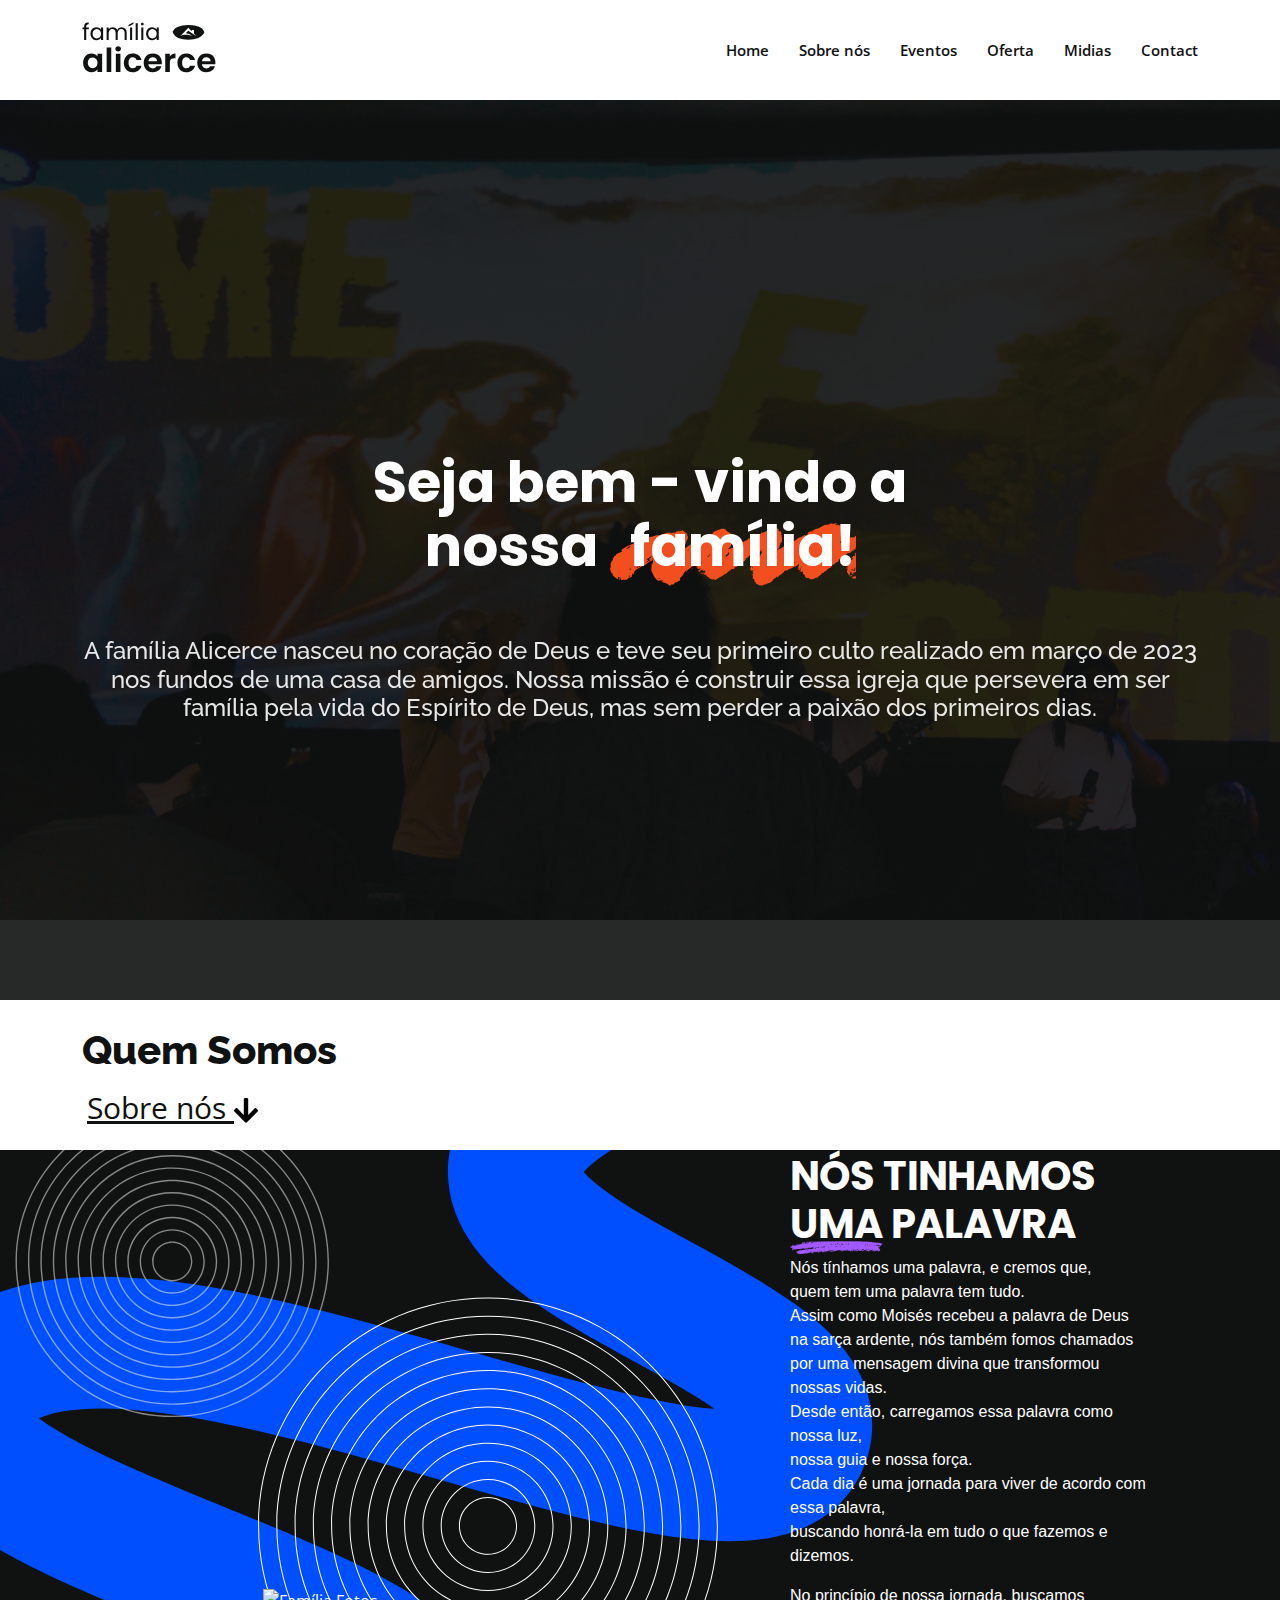
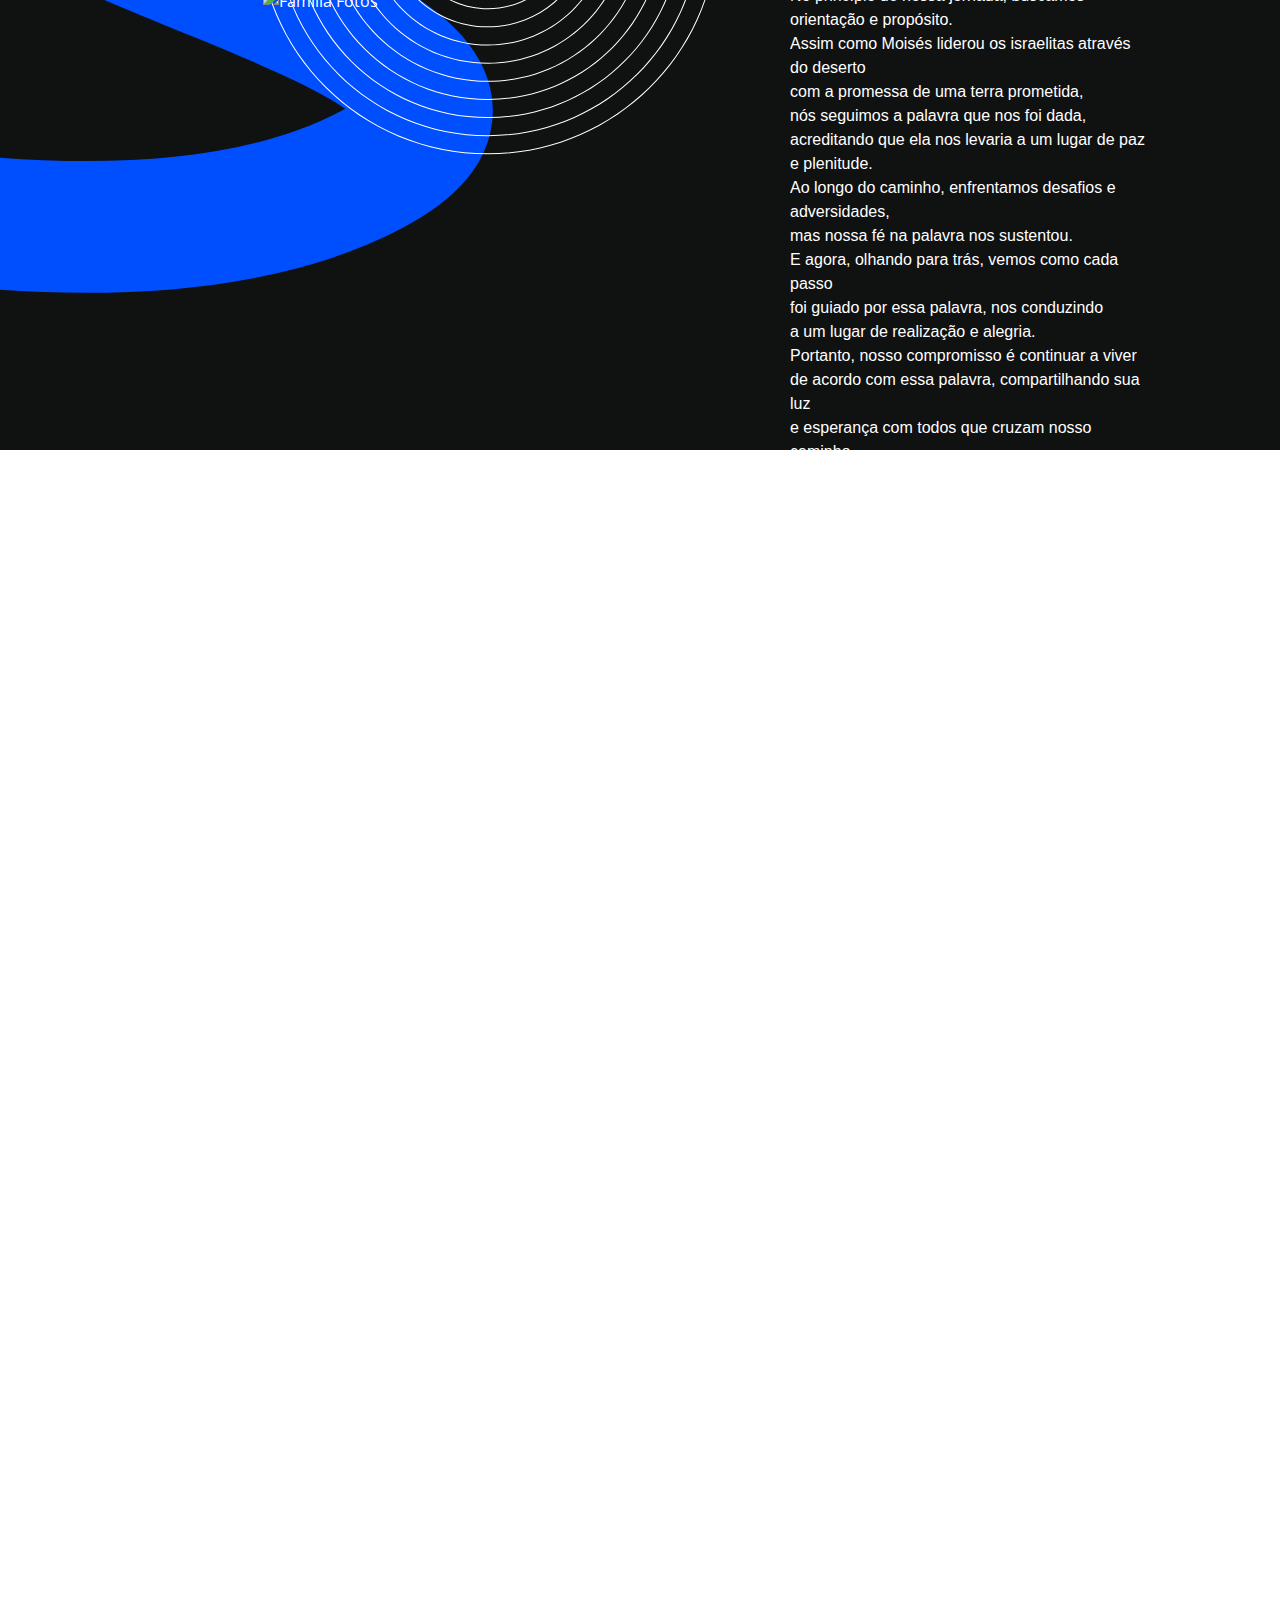
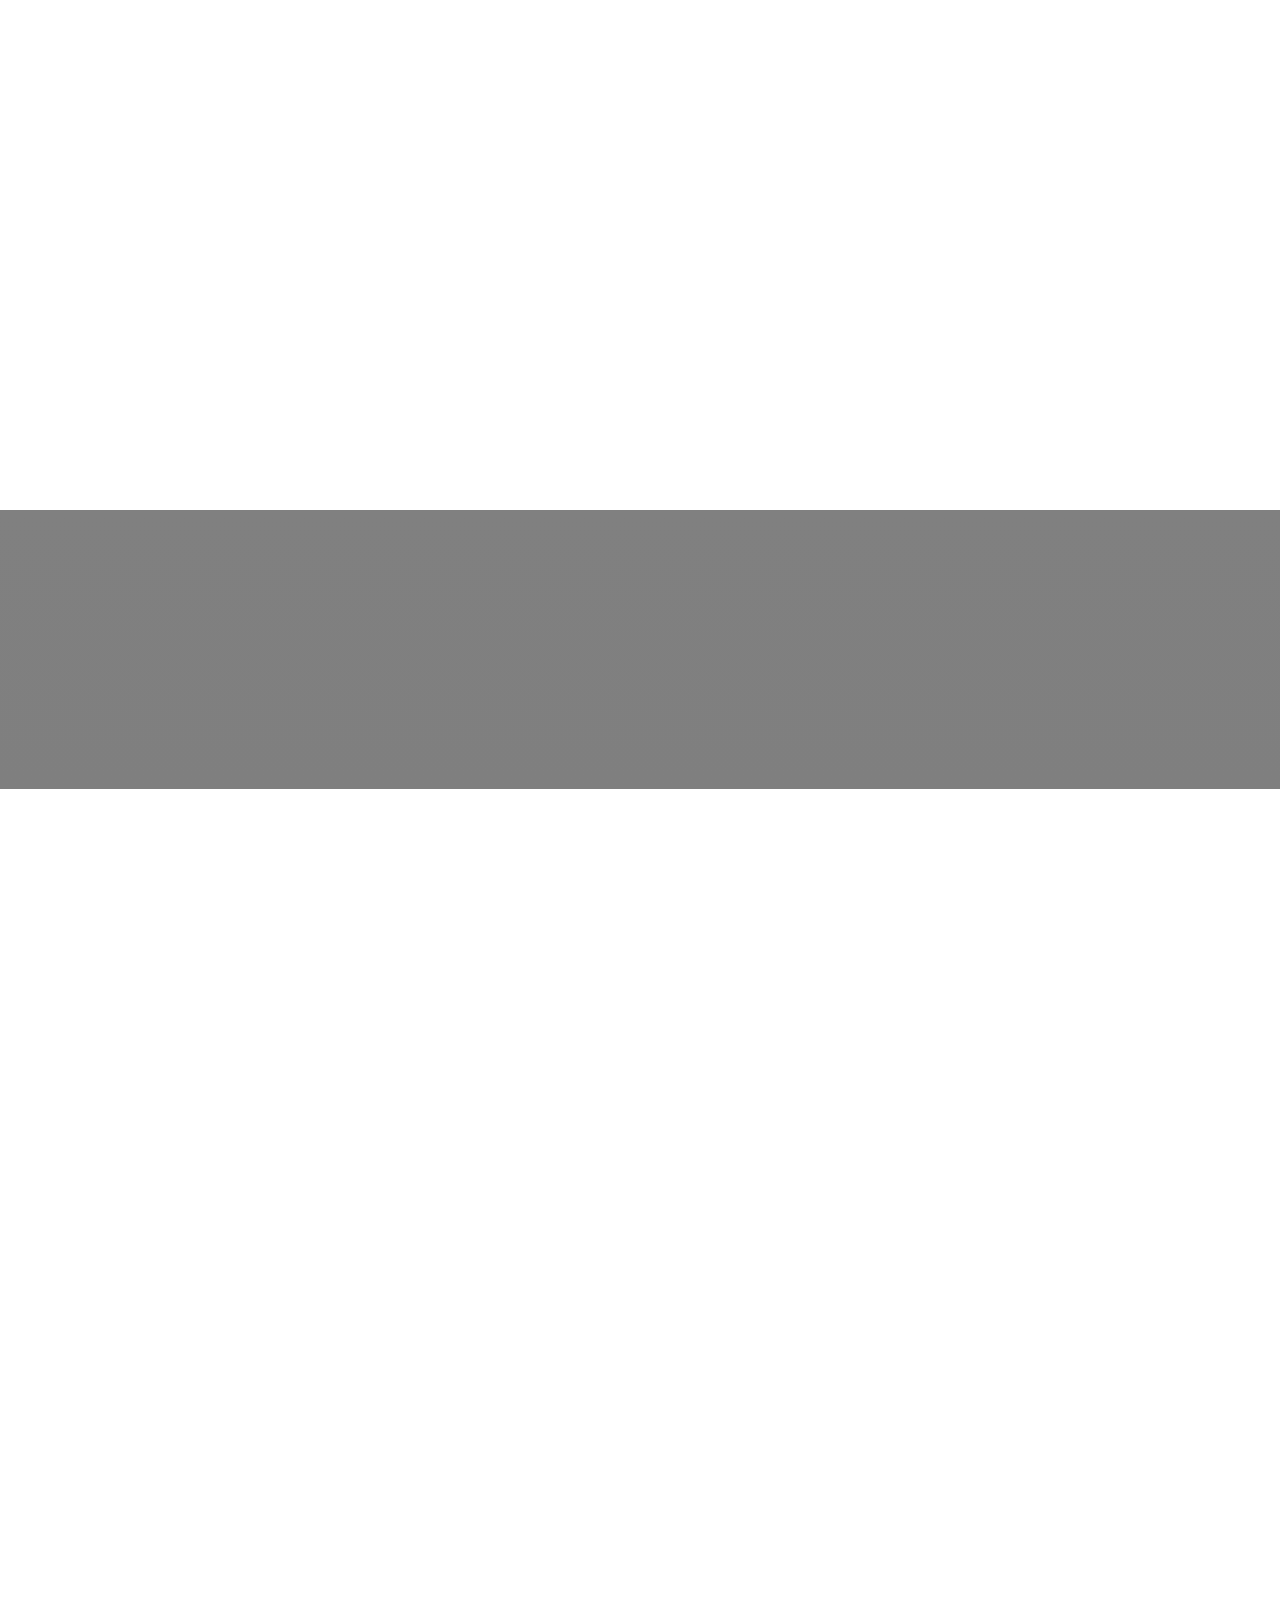
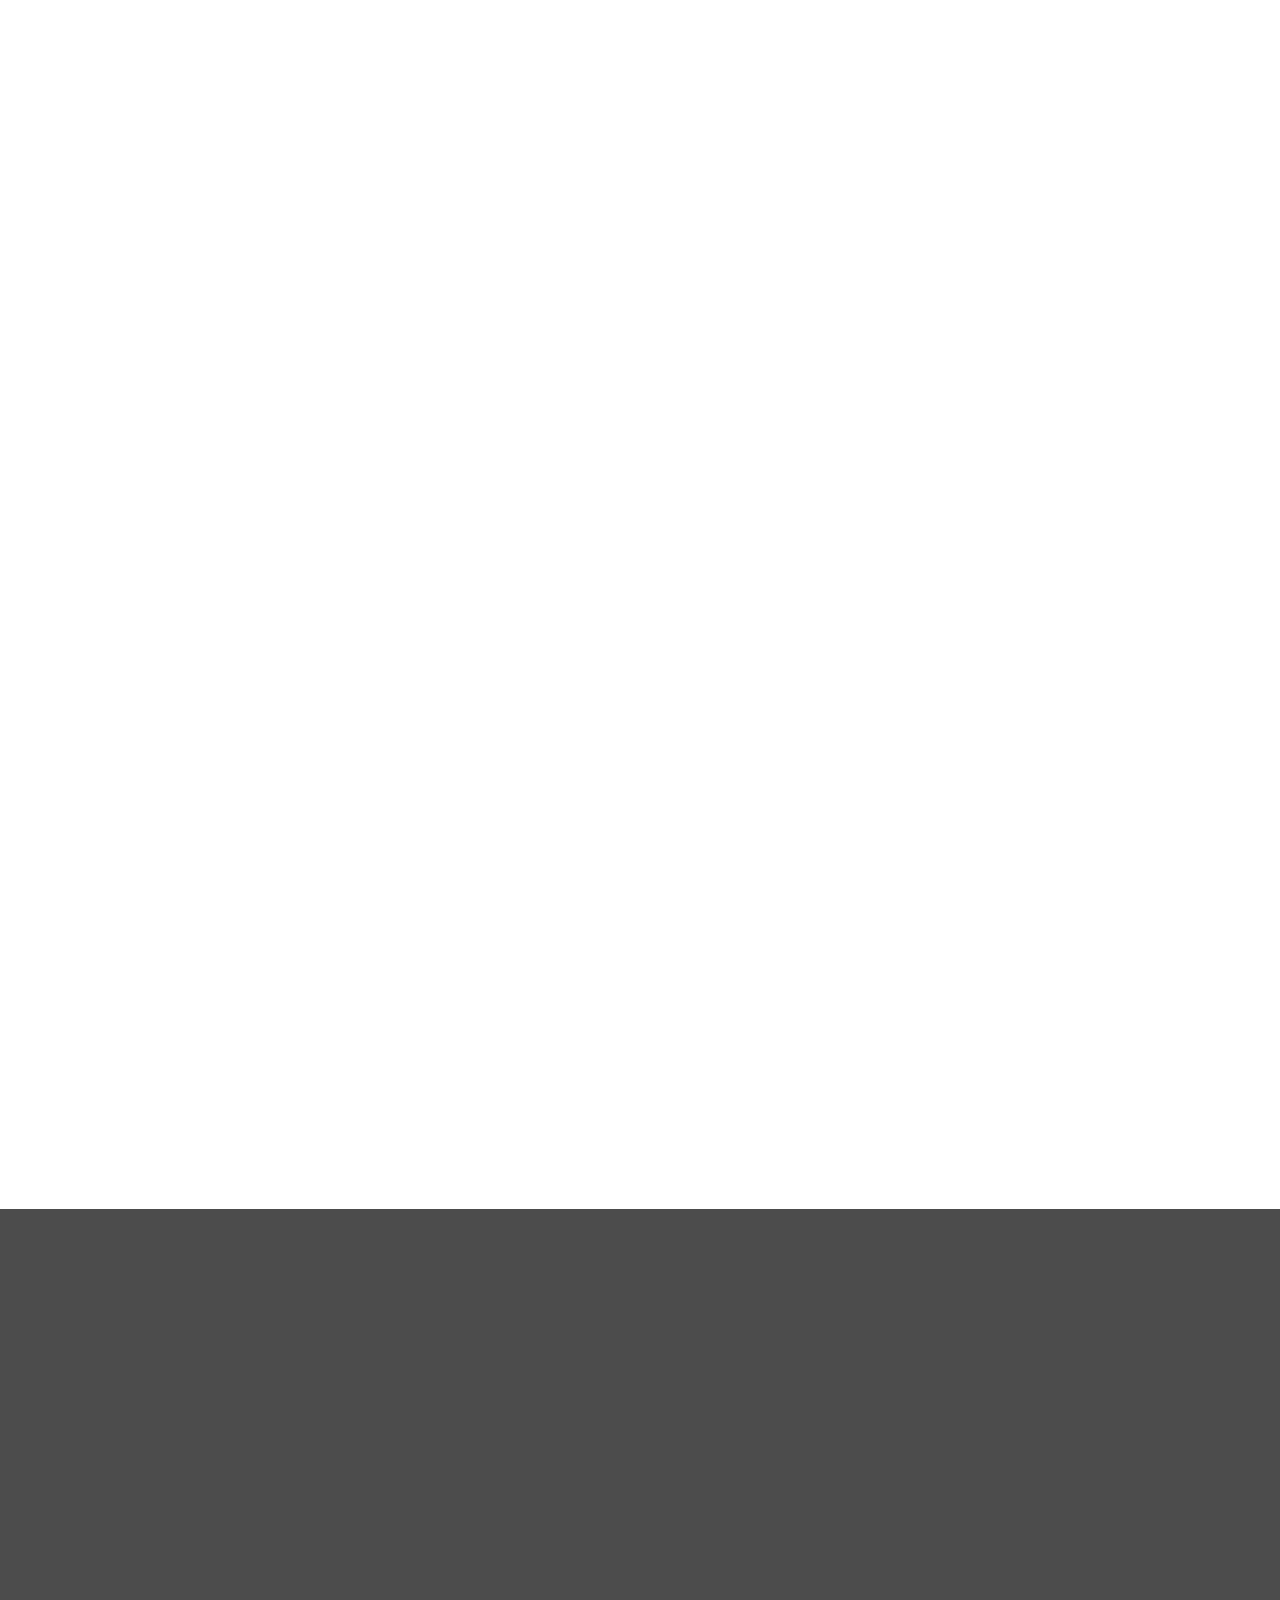
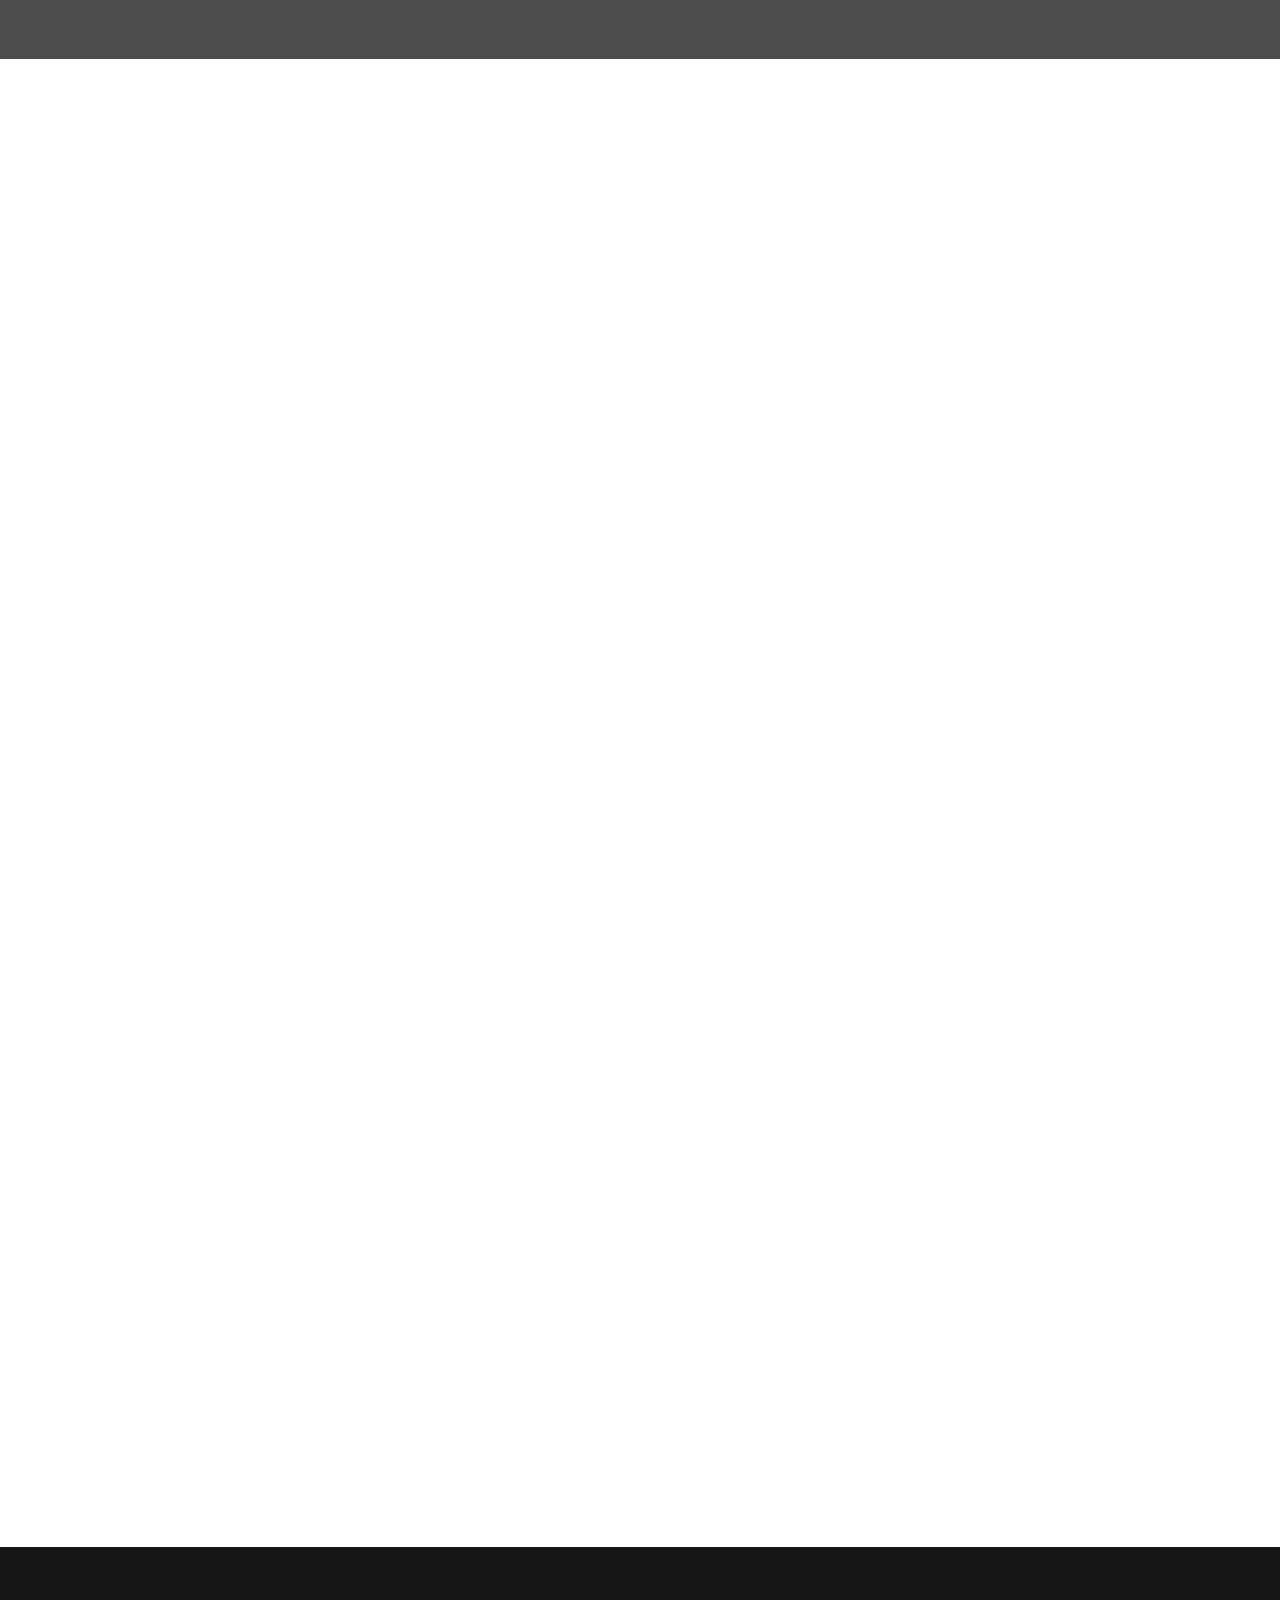
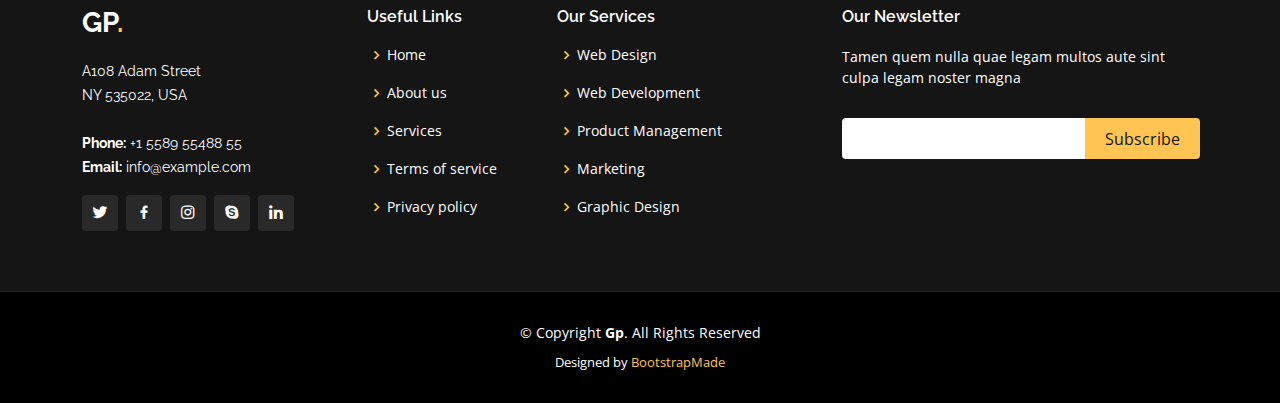
==== commit 95e88f53: "feat: finally about us" ====
--- a/index.html
+++ b/index.html
@@ -40,10 +40,10 @@
         <ul>
           <li><a class="nav-link"></a></li>
           <li><a class="nav-link" href="#hero">Home</a></li>
-          <li><a class="nav-link" href="#about">About</a></li>
-          <li><a class="nav-link" href="#services">Services</a></li>
-          <li><a class="nav-link " href="#portfolio">Portfolio</a></li>
-          <li><a class="nav-link" href="#team">Team</a></li>
+          <li><a class="nav-link" href="#main-about">Sobre nós</a></li>
+          <li><a class="nav-link" href="#services">Eventos</a></li>
+          <li><a class="nav-link " href="#portfolio">Oferta</a></li>
+          <li><a class="nav-link" href="#team">Midias</a></li>
           <li><a class="nav-link" href="#contact">Contact</a></li>
         </ul>
         <i class="bi bi-list mobile-nav-toggle"></i>
@@ -70,7 +70,7 @@
     </div>
   </section>
 
-  <main id="main">
+  <main id="main-about">
     <div class="container" style="height: 150px;">
       <div class="sub-header">
         <div class="title-container">
@@ -80,614 +80,648 @@
       </div>
     </div>
     <section id="about" class="about">
-      <div class="container" data-aos="fade-up">
-          <div class="col-lg-6 pt-4 pt-lg-0 order-2 order-lg-1 content" data-aos="fade-right" data-aos-delay="100">
-            <img src="assets/img/icons/quem-somos.svg" alt="">
-          </div>
+      <div class="background">
+        <img src="assets/img/about/background-who.svg" alt="Background">
+      </div>
+      <div class="content-container">
+        <div class="image-container">
+          <img src="assets/img/about/familia-present.svg" alt="Família Fotos">
+        </div>
+        <div class="text-container">
+          <h3 class="default-title-h3">
+            Nós tinhamos <span class="underline-container">uma <img src="assets/img/about/sublinhado-purple.svg" alt="Sublinhado" class="underline"></span> palavra
+          </h3>
+          <p style="font-family: 'Montserrat', sans-serif; font-size: medium;">
+            Nós tínhamos uma palavra, e cremos que, <br>
+            quem tem uma palavra tem tudo. <br>
+            Assim como Moisés recebeu a palavra de Deus <br>
+            na sarça ardente, nós também fomos chamados <br>
+            por uma mensagem divina que transformou nossas vidas. <br>
+            Desde então, carregamos essa palavra como nossa luz, <br>
+            nossa guia e nossa força. <br>
+            Cada dia é uma jornada para viver de acordo com essa palavra, <br>
+            buscando honrá-la em tudo o que fazemos e dizemos.
+        </p>
+        <p style="font-family: 'Montserrat', sans-serif; font-size: medium;">
+            No princípio de nossa jornada, buscamos orientação e propósito. <br>
+            Assim como Moisés liderou os israelitas através do deserto <br>
+            com a promessa de uma terra prometida, <br>
+            nós seguimos a palavra que nos foi dada, <br>
+            acreditando que ela nos levaria a um lugar de paz e plenitude. <br>
+            Ao longo do caminho, enfrentamos desafios e adversidades, <br>
+            mas nossa fé na palavra nos sustentou. <br>
+            E agora, olhando para trás, vemos como cada passo <br>
+            foi guiado por essa palavra, nos conduzindo <br>
+            a um lugar de realização e alegria. <br>
+            Portanto, nosso compromisso é continuar a viver <br>
+            de acordo com essa palavra, compartilhando sua luz <br>
+            e esperança com todos que cruzam nosso caminho.
+        </p>
+        </div>
       </div>
     </section>
-
-    <!-- ======= Clients Section ======= -->
-    <section id="clients" class="clients">
-      <div class="container" data-aos="zoom-in">
-
-        <div class="clients-slider swiper">
-          <div class="swiper-wrapper align-items-center">
-            <div class="swiper-slide"><img src="assets/img/clients/client-1.png" class="img-fluid" alt=""></div>
-            <div class="swiper-slide"><img src="assets/img/clients/client-2.png" class="img-fluid" alt=""></div>
-            <div class="swiper-slide"><img src="assets/img/clients/client-3.png" class="img-fluid" alt=""></div>
-            <div class="swiper-slide"><img src="assets/img/clients/client-4.png" class="img-fluid" alt=""></div>
-            <div class="swiper-slide"><img src="assets/img/clients/client-5.png" class="img-fluid" alt=""></div>
-            <div class="swiper-slide"><img src="assets/img/clients/client-6.png" class="img-fluid" alt=""></div>
-            <div class="swiper-slide"><img src="assets/img/clients/client-7.png" class="img-fluid" alt=""></div>
-            <div class="swiper-slide"><img src="assets/img/clients/client-8.png" class="img-fluid" alt=""></div>
-          </div>
-          <div class="swiper-pagination"></div>
-        </div>
-
-      </div>
-    </section><!-- End Clients Section -->
-
-    <!-- ======= Features Section ======= -->
-    <section id="features" class="features">
-      <div class="container" data-aos="fade-up">
-
-        <div class="row">
-          <div class="image col-lg-6" style='background-image: url("assets/img/features.jpg");' data-aos="fade-right">
-          </div>
-          <div class="col-lg-6" data-aos="fade-left" data-aos-delay="100">
-            <div class="icon-box mt-5 mt-lg-0" data-aos="zoom-in" data-aos-delay="150">
-              <i class="bx bx-receipt"></i>
-              <h4>Est labore ad</h4>
-              <p>Consequuntur sunt aut quasi enim aliquam quae harum pariatur laboris nisi ut aliquip</p>
-            </div>
-            <div class="icon-box mt-5" data-aos="zoom-in" data-aos-delay="150">
-              <i class="bx bx-cube-alt"></i>
-              <h4>Harum esse qui</h4>
-              <p>Excepteur sint occaecat cupidatat non proident, sunt in culpa qui officia deserunt</p>
-            </div>
-            <div class="icon-box mt-5" data-aos="zoom-in" data-aos-delay="150">
-              <i class="bx bx-images"></i>
-              <h4>Aut occaecati</h4>
-              <p>Aut suscipit aut cum nemo deleniti aut omnis. Doloribus ut maiores omnis facere</p>
-            </div>
-            <div class="icon-box mt-5" data-aos="zoom-in" data-aos-delay="150">
-              <i class="bx bx-shield"></i>
-              <h4>Beatae veritatis</h4>
-              <p>Expedita veritatis consequuntur nihil tempore laudantium vitae denat pacta</p>
-            </div>
-          </div>
-        </div>
-
-      </div>
-    </section><!-- End Features Section -->
-
-    <!-- ======= Services Section ======= -->
-    <section id="services" class="services">
-      <div class="container" data-aos="fade-up">
-
-        <div class="section-title">
-          <h2>Services</h2>
-          <p>Check our Services</p>
-        </div>
-
-        <div class="row">
-          <div class="col-lg-4 col-md-6 d-flex align-items-stretch" data-aos="zoom-in" data-aos-delay="100">
-            <div class="icon-box">
-              <div class="icon"><i class="bx bxl-dribbble"></i></div>
-              <h4><a href="">Lorem Ipsum</a></h4>
-              <p>Voluptatum deleniti atque corrupti quos dolores et quas molestias excepturi</p>
-            </div>
-          </div>
-
-          <div class="col-lg-4 col-md-6 d-flex align-items-stretch mt-4 mt-md-0" data-aos="zoom-in"
-            data-aos-delay="200">
-            <div class="icon-box">
-              <div class="icon"><i class="bx bx-file"></i></div>
-              <h4><a href="">Sed ut perspiciatis</a></h4>
-              <p>Duis aute irure dolor in reprehenderit in voluptate velit esse cillum dolore</p>
-            </div>
-          </div>
-
-          <div class="col-lg-4 col-md-6 d-flex align-items-stretch mt-4 mt-lg-0" data-aos="zoom-in"
-            data-aos-delay="300">
-            <div class="icon-box">
-              <div class="icon"><i class="bx bx-tachometer"></i></div>
-              <h4><a href="">Magni Dolores</a></h4>
-              <p>Excepteur sint occaecat cupidatat non proident, sunt in culpa qui officia</p>
-            </div>
-          </div>
-
-          <div class="col-lg-4 col-md-6 d-flex align-items-stretch mt-4" data-aos="zoom-in" data-aos-delay="100">
-            <div class="icon-box">
-              <div class="icon"><i class="bx bx-world"></i></div>
-              <h4><a href="">Nemo Enim</a></h4>
-              <p>At vero eos et accusamus et iusto odio dignissimos ducimus qui blanditiis</p>
-            </div>
-          </div>
-
-          <div class="col-lg-4 col-md-6 d-flex align-items-stretch mt-4" data-aos="zoom-in" data-aos-delay="200">
-            <div class="icon-box">
-              <div class="icon"><i class="bx bx-slideshow"></i></div>
-              <h4><a href="">Dele cardo</a></h4>
-              <p>Quis consequatur saepe eligendi voluptatem consequatur dolor consequuntur</p>
-            </div>
-          </div>
-
-          <div class="col-lg-4 col-md-6 d-flex align-items-stretch mt-4" data-aos="zoom-in" data-aos-delay="300">
-            <div class="icon-box">
-              <div class="icon"><i class="bx bx-arch"></i></div>
-              <h4><a href="">Divera don</a></h4>
-              <p>Modi nostrum vel laborum. Porro fugit error sit minus sapiente sit aspernatur</p>
-            </div>
-          </div>
-
-        </div>
-
-      </div>
-    </section><!-- End Services Section -->
-
-    <!-- ======= Cta Section ======= -->
-    <section id="cta" class="cta">
-      <div class="container" data-aos="zoom-in">
-
-        <div class="text-center">
-          <h3>Call To Action</h3>
-          <p> Duis aute irure dolor in reprehenderit in voluptate velit esse cillum dolore eu fugiat nulla pariatur.
-            Excepteur sint occaecat cupidatat non proident, sunt in culpa qui officia deserunt mollit anim id est
-            laborum.</p>
-          <a class="cta-btn" href="#">Call To Action</a>
-        </div>
-
-      </div>
-    </section><!-- End Cta Section -->
-
-    <!-- ======= Portfolio Section ======= -->
-    <section id="portfolio" class="portfolio">
-      <div class="container" data-aos="fade-up">
-
-        <div class="section-title">
-          <h2>Portfolio</h2>
-          <p>Check our Portfolio</p>
-        </div>
-
-        <div class="row" data-aos="fade-up" data-aos-delay="100">
-          <div class="col-lg-12 d-flex justify-content-center">
-            <ul id="portfolio-flters">
-              <li data-filter="*" class="filter-active">All</li>
-              <li data-filter=".filter-app">App</li>
-              <li data-filter=".filter-card">Card</li>
-              <li data-filter=".filter-web">Web</li>
-            </ul>
-          </div>
-        </div>
-
-        <div class="row portfolio-container" data-aos="fade-up" data-aos-delay="200">
-
-          <div class="col-lg-4 col-md-6 portfolio-item filter-app">
-            <div class="portfolio-wrap">
-              <img src="assets/img/portfolio/portfolio-1.jpg" class="img-fluid" alt="">
-              <div class="portfolio-info">
-                <h4>App 1</h4>
-                <p>App</p>
-                <div class="portfolio-links">
-                  <a href="assets/img/portfolio/portfolio-1.jpg" data-gallery="portfolioGallery"
-                    class="portfolio-lightbox" title="App 1"><i class="bx bx-plus"></i></a>
-                  <a href="portfolio-details.html" title="More Details"><i class="bx bx-link"></i></a>
+  </main>
+
+
+  <!-- ======= Clients Section ======= -->
+  <section id="clients" class="clients">
+    <div class="container" data-aos="zoom-in">
+
+      <div class="clients-slider swiper">
+        <div class="swiper-wrapper align-items-center">
+          <div class="swiper-slide"><img src="assets/img/clients/client-1.png" class="img-fluid" alt=""></div>
+          <div class="swiper-slide"><img src="assets/img/clients/client-2.png" class="img-fluid" alt=""></div>
+          <div class="swiper-slide"><img src="assets/img/clients/client-3.png" class="img-fluid" alt=""></div>
+          <div class="swiper-slide"><img src="assets/img/clients/client-4.png" class="img-fluid" alt=""></div>
+          <div class="swiper-slide"><img src="assets/img/clients/client-5.png" class="img-fluid" alt=""></div>
+          <div class="swiper-slide"><img src="assets/img/clients/client-6.png" class="img-fluid" alt=""></div>
+          <div class="swiper-slide"><img src="assets/img/clients/client-7.png" class="img-fluid" alt=""></div>
+          <div class="swiper-slide"><img src="assets/img/clients/client-8.png" class="img-fluid" alt=""></div>
+        </div>
+        <div class="swiper-pagination"></div>
+      </div>
+
+    </div>
+  </section><!-- End Clients Section -->
+
+  <!-- ======= Features Section ======= -->
+  <section id="features" class="features">
+    <div class="container" data-aos="fade-up">
+
+      <div class="row">
+        <div class="image col-lg-6" style='background-image: url("assets/img/features.jpg");' data-aos="fade-right">
+        </div>
+        <div class="col-lg-6" data-aos="fade-left" data-aos-delay="100">
+          <div class="icon-box mt-5 mt-lg-0" data-aos="zoom-in" data-aos-delay="150">
+            <i class="bx bx-receipt"></i>
+            <h4>Est labore ad</h4>
+            <p>Consequuntur sunt aut quasi enim aliquam quae harum pariatur laboris nisi ut aliquip</p>
+          </div>
+          <div class="icon-box mt-5" data-aos="zoom-in" data-aos-delay="150">
+            <i class="bx bx-cube-alt"></i>
+            <h4>Harum esse qui</h4>
+            <p>Excepteur sint occaecat cupidatat non proident, sunt in culpa qui officia deserunt</p>
+          </div>
+          <div class="icon-box mt-5" data-aos="zoom-in" data-aos-delay="150">
+            <i class="bx bx-images"></i>
+            <h4>Aut occaecati</h4>
+            <p>Aut suscipit aut cum nemo deleniti aut omnis. Doloribus ut maiores omnis facere</p>
+          </div>
+          <div class="icon-box mt-5" data-aos="zoom-in" data-aos-delay="150">
+            <i class="bx bx-shield"></i>
+            <h4>Beatae veritatis</h4>
+            <p>Expedita veritatis consequuntur nihil tempore laudantium vitae denat pacta</p>
+          </div>
+        </div>
+      </div>
+
+    </div>
+  </section><!-- End Features Section -->
+
+  <!-- ======= Services Section ======= -->
+  <section id="services" class="services">
+    <div class="container" data-aos="fade-up">
+
+      <div class="section-title">
+        <h2>Services</h2>
+        <p>Check our Services</p>
+      </div>
+
+      <div class="row">
+        <div class="col-lg-4 col-md-6 d-flex align-items-stretch" data-aos="zoom-in" data-aos-delay="100">
+          <div class="icon-box">
+            <div class="icon"><i class="bx bxl-dribbble"></i></div>
+            <h4><a href="">Lorem Ipsum</a></h4>
+            <p>Voluptatum deleniti atque corrupti quos dolores et quas molestias excepturi</p>
+          </div>
+        </div>
+
+        <div class="col-lg-4 col-md-6 d-flex align-items-stretch mt-4 mt-md-0" data-aos="zoom-in" data-aos-delay="200">
+          <div class="icon-box">
+            <div class="icon"><i class="bx bx-file"></i></div>
+            <h4><a href="">Sed ut perspiciatis</a></h4>
+            <p>Duis aute irure dolor in reprehenderit in voluptate velit esse cillum dolore</p>
+          </div>
+        </div>
+
+        <div class="col-lg-4 col-md-6 d-flex align-items-stretch mt-4 mt-lg-0" data-aos="zoom-in" data-aos-delay="300">
+          <div class="icon-box">
+            <div class="icon"><i class="bx bx-tachometer"></i></div>
+            <h4><a href="">Magni Dolores</a></h4>
+            <p>Excepteur sint occaecat cupidatat non proident, sunt in culpa qui officia</p>
+          </div>
+        </div>
+
+        <div class="col-lg-4 col-md-6 d-flex align-items-stretch mt-4" data-aos="zoom-in" data-aos-delay="100">
+          <div class="icon-box">
+            <div class="icon"><i class="bx bx-world"></i></div>
+            <h4><a href="">Nemo Enim</a></h4>
+            <p>At vero eos et accusamus et iusto odio dignissimos ducimus qui blanditiis</p>
+          </div>
+        </div>
+
+        <div class="col-lg-4 col-md-6 d-flex align-items-stretch mt-4" data-aos="zoom-in" data-aos-delay="200">
+          <div class="icon-box">
+            <div class="icon"><i class="bx bx-slideshow"></i></div>
+            <h4><a href="">Dele cardo</a></h4>
+            <p>Quis consequatur saepe eligendi voluptatem consequatur dolor consequuntur</p>
+          </div>
+        </div>
+
+        <div class="col-lg-4 col-md-6 d-flex align-items-stretch mt-4" data-aos="zoom-in" data-aos-delay="300">
+          <div class="icon-box">
+            <div class="icon"><i class="bx bx-arch"></i></div>
+            <h4><a href="">Divera don</a></h4>
+            <p>Modi nostrum vel laborum. Porro fugit error sit minus sapiente sit aspernatur</p>
+          </div>
+        </div>
+
+      </div>
+
+    </div>
+  </section><!-- End Services Section -->
+
+  <!-- ======= Cta Section ======= -->
+  <section id="cta" class="cta">
+    <div class="container" data-aos="zoom-in">
+
+      <div class="text-center">
+        <h3>Call To Action</h3>
+        <p> Duis aute irure dolor in reprehenderit in voluptate velit esse cillum dolore eu fugiat nulla pariatur.
+          Excepteur sint occaecat cupidatat non proident, sunt in culpa qui officia deserunt mollit anim id est
+          laborum.</p>
+        <a class="cta-btn" href="#">Call To Action</a>
+      </div>
+
+    </div>
+  </section><!-- End Cta Section -->
+
+  <!-- ======= Portfolio Section ======= -->
+  <section id="portfolio" class="portfolio">
+    <div class="container" data-aos="fade-up">
+
+      <div class="section-title">
+        <h2>Portfolio</h2>
+        <p>Check our Portfolio</p>
+      </div>
+
+      <div class="row" data-aos="fade-up" data-aos-delay="100">
+        <div class="col-lg-12 d-flex justify-content-center">
+          <ul id="portfolio-flters">
+            <li data-filter="*" class="filter-active">All</li>
+            <li data-filter=".filter-app">App</li>
+            <li data-filter=".filter-card">Card</li>
+            <li data-filter=".filter-web">Web</li>
+          </ul>
+        </div>
+      </div>
+
+      <div class="row portfolio-container" data-aos="fade-up" data-aos-delay="200">
+
+        <div class="col-lg-4 col-md-6 portfolio-item filter-app">
+          <div class="portfolio-wrap">
+            <img src="assets/img/portfolio/portfolio-1.jpg" class="img-fluid" alt="">
+            <div class="portfolio-info">
+              <h4>App 1</h4>
+              <p>App</p>
+              <div class="portfolio-links">
+                <a href="assets/img/portfolio/portfolio-1.jpg" data-gallery="portfolioGallery"
+                  class="portfolio-lightbox" title="App 1"><i class="bx bx-plus"></i></a>
+                <a href="portfolio-details.html" title="More Details"><i class="bx bx-link"></i></a>
+              </div>
+            </div>
+          </div>
+        </div>
+
+        <div class="col-lg-4 col-md-6 portfolio-item filter-web">
+          <div class="portfolio-wrap">
+            <img src="assets/img/portfolio/portfolio-2.jpg" class="img-fluid" alt="">
+            <div class="portfolio-info">
+              <h4>Web 3</h4>
+              <p>Web</p>
+              <div class="portfolio-links">
+                <a href="assets/img/portfolio/portfolio-2.jpg" data-gallery="portfolioGallery"
+                  class="portfolio-lightbox" title="Web 3"><i class="bx bx-plus"></i></a>
+                <a href="portfolio-details.html" title="More Details"><i class="bx bx-link"></i></a>
+              </div>
+            </div>
+          </div>
+        </div>
+
+        <div class="col-lg-4 col-md-6 portfolio-item filter-app">
+          <div class="portfolio-wrap">
+            <img src="assets/img/portfolio/portfolio-3.jpg" class="img-fluid" alt="">
+            <div class="portfolio-info">
+              <h4>App 2</h4>
+              <p>App</p>
+              <div class="portfolio-links">
+                <a href="assets/img/portfolio/portfolio-3.jpg" data-gallery="portfolioGallery"
+                  class="portfolio-lightbox" title="App 2"><i class="bx bx-plus"></i></a>
+                <a href="portfolio-details.html" title="More Details"><i class="bx bx-link"></i></a>
+              </div>
+            </div>
+          </div>
+        </div>
+
+        <div class="col-lg-4 col-md-6 portfolio-item filter-card">
+          <div class="portfolio-wrap">
+            <img src="assets/img/portfolio/portfolio-4.jpg" class="img-fluid" alt="">
+            <div class="portfolio-info">
+              <h4>Card 2</h4>
+              <p>Card</p>
+              <div class="portfolio-links">
+                <a href="assets/img/portfolio/portfolio-4.jpg" data-gallery="portfolioGallery"
+                  class="portfolio-lightbox" title="Card 2"><i class="bx bx-plus"></i></a>
+                <a href="portfolio-details.html" title="More Details"><i class="bx bx-link"></i></a>
+              </div>
+            </div>
+          </div>
+        </div>
+
+        <div class="col-lg-4 col-md-6 portfolio-item filter-web">
+          <div class="portfolio-wrap">
+            <img src="assets/img/portfolio/portfolio-5.jpg" class="img-fluid" alt="">
+            <div class="portfolio-info">
+              <h4>Web 2</h4>
+              <p>Web</p>
+              <div class="portfolio-links">
+                <a href="assets/img/portfolio/portfolio-5.jpg" data-gallery="portfolioGallery"
+                  class="portfolio-lightbox" title="Web 2"><i class="bx bx-plus"></i></a>
+                <a href="portfolio-details.html" title="More Details"><i class="bx bx-link"></i></a>
+              </div>
+            </div>
+          </div>
+        </div>
+
+        <div class="col-lg-4 col-md-6 portfolio-item filter-app">
+          <div class="portfolio-wrap">
+            <img src="assets/img/portfolio/portfolio-6.jpg" class="img-fluid" alt="">
+            <div class="portfolio-info">
+              <h4>App 3</h4>
+              <p>App</p>
+              <div class="portfolio-links">
+                <a href="assets/img/portfolio/portfolio-6.jpg" data-gallery="portfolioGallery"
+                  class="portfolio-lightbox" title="App 3"><i class="bx bx-plus"></i></a>
+                <a href="portfolio-details.html" title="More Details"><i class="bx bx-link"></i></a>
+              </div>
+            </div>
+          </div>
+        </div>
+
+        <div class="col-lg-4 col-md-6 portfolio-item filter-card">
+          <div class="portfolio-wrap">
+            <img src="assets/img/portfolio/portfolio-7.jpg" class="img-fluid" alt="">
+            <div class="portfolio-info">
+              <h4>Card 1</h4>
+              <p>Card</p>
+              <div class="portfolio-links">
+                <a href="assets/img/portfolio/portfolio-7.jpg" data-gallery="portfolioGallery"
+                  class="portfolio-lightbox" title="Card 1"><i class="bx bx-plus"></i></a>
+                <a href="portfolio-details.html" title="More Details"><i class="bx bx-link"></i></a>
+              </div>
+            </div>
+          </div>
+        </div>
+
+        <div class="col-lg-4 col-md-6 portfolio-item filter-card">
+          <div class="portfolio-wrap">
+            <img src="assets/img/portfolio/portfolio-8.jpg" class="img-fluid" alt="">
+            <div class="portfolio-info">
+              <h4>Card 3</h4>
+              <p>Card</p>
+              <div class="portfolio-links">
+                <a href="assets/img/portfolio/portfolio-8.jpg" data-gallery="portfolioGallery"
+                  class="portfolio-lightbox" title="Card 3"><i class="bx bx-plus"></i></a>
+                <a href="portfolio-details.html" title="More Details"><i class="bx bx-link"></i></a>
+              </div>
+            </div>
+          </div>
+        </div>
+
+        <div class="col-lg-4 col-md-6 portfolio-item filter-web">
+          <div class="portfolio-wrap">
+            <img src="assets/img/portfolio/portfolio-9.jpg" class="img-fluid" alt="">
+            <div class="portfolio-info">
+              <h4>Web 3</h4>
+              <p>Web</p>
+              <div class="portfolio-links">
+                <a href="assets/img/portfolio/portfolio-9.jpg" data-gallery="portfolioGallery"
+                  class="portfolio-lightbox" title="Web 3"><i class="bx bx-plus"></i></a>
+                <a href="portfolio-details.html" title="More Details"><i class="bx bx-link"></i></a>
+              </div>
+            </div>
+          </div>
+        </div>
+
+      </div>
+
+    </div>
+  </section><!-- End Portfolio Section -->
+
+  <!-- ======= Counts Section ======= -->
+  <section id="counts" class="counts">
+    <div class="container" data-aos="fade-up">
+
+      <div class="row no-gutters">
+        <div class="image col-xl-5 d-flex align-items-stretch justify-content-center justify-content-lg-start"
+          data-aos="fade-right" data-aos-delay="100"></div>
+        <div class="col-xl-7 ps-4 ps-lg-5 pe-4 pe-lg-1 d-flex align-items-stretch" data-aos="fade-left"
+          data-aos-delay="100">
+          <div class="content d-flex flex-column justify-content-center">
+            <h3>Voluptatem dignissimos provident quasi</h3>
+            <p>
+              Lorem ipsum dolor sit amet, consectetur adipiscing elit, sed do eiusmod tempor incididunt ut labore et
+              dolore magna aliqua. Duis aute irure dolor in reprehenderit
+            </p>
+            <div class="row">
+              <div class="col-md-6 d-md-flex align-items-md-stretch">
+                <div class="count-box">
+                  <i class="bi bi-emoji-smile"></i>
+                  <span data-purecounter-start="0" data-purecounter-end="65" data-purecounter-duration="2"
+                    class="purecounter"></span>
+                  <p><strong>Happy Clients</strong> consequuntur voluptas nostrum aliquid ipsam architecto ut.</p>
                 </div>
               </div>
-            </div>
-          </div>
-
-          <div class="col-lg-4 col-md-6 portfolio-item filter-web">
-            <div class="portfolio-wrap">
-              <img src="assets/img/portfolio/portfolio-2.jpg" class="img-fluid" alt="">
-              <div class="portfolio-info">
-                <h4>Web 3</h4>
-                <p>Web</p>
-                <div class="portfolio-links">
-                  <a href="assets/img/portfolio/portfolio-2.jpg" data-gallery="portfolioGallery"
-                    class="portfolio-lightbox" title="Web 3"><i class="bx bx-plus"></i></a>
-                  <a href="portfolio-details.html" title="More Details"><i class="bx bx-link"></i></a>
+
+              <div class="col-md-6 d-md-flex align-items-md-stretch">
+                <div class="count-box">
+                  <i class="bi bi-journal-richtext"></i>
+                  <span data-purecounter-start="0" data-purecounter-end="85" data-purecounter-duration="2"
+                    class="purecounter"></span>
+                  <p><strong>Projects</strong> adipisci atque cum quia aspernatur totam laudantium et quia dere tan
+                  </p>
                 </div>
               </div>
-            </div>
-          </div>
-
-          <div class="col-lg-4 col-md-6 portfolio-item filter-app">
-            <div class="portfolio-wrap">
-              <img src="assets/img/portfolio/portfolio-3.jpg" class="img-fluid" alt="">
-              <div class="portfolio-info">
-                <h4>App 2</h4>
-                <p>App</p>
-                <div class="portfolio-links">
-                  <a href="assets/img/portfolio/portfolio-3.jpg" data-gallery="portfolioGallery"
-                    class="portfolio-lightbox" title="App 2"><i class="bx bx-plus"></i></a>
-                  <a href="portfolio-details.html" title="More Details"><i class="bx bx-link"></i></a>
+
+              <div class="col-md-6 d-md-flex align-items-md-stretch">
+                <div class="count-box">
+                  <i class="bi bi-clock"></i>
+                  <span data-purecounter-start="0" data-purecounter-end="35" data-purecounter-duration="4"
+                    class="purecounter"></span>
+                  <p><strong>Years of experience</strong> aut commodi quaerat modi aliquam nam ducimus aut voluptate
+                    non vel</p>
                 </div>
               </div>
-            </div>
-          </div>
-
-          <div class="col-lg-4 col-md-6 portfolio-item filter-card">
-            <div class="portfolio-wrap">
-              <img src="assets/img/portfolio/portfolio-4.jpg" class="img-fluid" alt="">
-              <div class="portfolio-info">
-                <h4>Card 2</h4>
-                <p>Card</p>
-                <div class="portfolio-links">
-                  <a href="assets/img/portfolio/portfolio-4.jpg" data-gallery="portfolioGallery"
-                    class="portfolio-lightbox" title="Card 2"><i class="bx bx-plus"></i></a>
-                  <a href="portfolio-details.html" title="More Details"><i class="bx bx-link"></i></a>
+
+              <div class="col-md-6 d-md-flex align-items-md-stretch">
+                <div class="count-box">
+                  <i class="bi bi-award"></i>
+                  <span data-purecounter-start="0" data-purecounter-end="20" data-purecounter-duration="4"
+                    class="purecounter"></span>
+                  <p><strong>Awards</strong> rerum asperiores dolor alias quo reprehenderit eum et nemo pad der</p>
                 </div>
               </div>
             </div>
-          </div>
-
-          <div class="col-lg-4 col-md-6 portfolio-item filter-web">
-            <div class="portfolio-wrap">
-              <img src="assets/img/portfolio/portfolio-5.jpg" class="img-fluid" alt="">
-              <div class="portfolio-info">
-                <h4>Web 2</h4>
-                <p>Web</p>
-                <div class="portfolio-links">
-                  <a href="assets/img/portfolio/portfolio-5.jpg" data-gallery="portfolioGallery"
-                    class="portfolio-lightbox" title="Web 2"><i class="bx bx-plus"></i></a>
-                  <a href="portfolio-details.html" title="More Details"><i class="bx bx-link"></i></a>
-                </div>
-              </div>
-            </div>
-          </div>
-
-          <div class="col-lg-4 col-md-6 portfolio-item filter-app">
-            <div class="portfolio-wrap">
-              <img src="assets/img/portfolio/portfolio-6.jpg" class="img-fluid" alt="">
-              <div class="portfolio-info">
-                <h4>App 3</h4>
-                <p>App</p>
-                <div class="portfolio-links">
-                  <a href="assets/img/portfolio/portfolio-6.jpg" data-gallery="portfolioGallery"
-                    class="portfolio-lightbox" title="App 3"><i class="bx bx-plus"></i></a>
-                  <a href="portfolio-details.html" title="More Details"><i class="bx bx-link"></i></a>
-                </div>
-              </div>
-            </div>
-          </div>
-
-          <div class="col-lg-4 col-md-6 portfolio-item filter-card">
-            <div class="portfolio-wrap">
-              <img src="assets/img/portfolio/portfolio-7.jpg" class="img-fluid" alt="">
-              <div class="portfolio-info">
-                <h4>Card 1</h4>
-                <p>Card</p>
-                <div class="portfolio-links">
-                  <a href="assets/img/portfolio/portfolio-7.jpg" data-gallery="portfolioGallery"
-                    class="portfolio-lightbox" title="Card 1"><i class="bx bx-plus"></i></a>
-                  <a href="portfolio-details.html" title="More Details"><i class="bx bx-link"></i></a>
-                </div>
-              </div>
-            </div>
-          </div>
-
-          <div class="col-lg-4 col-md-6 portfolio-item filter-card">
-            <div class="portfolio-wrap">
-              <img src="assets/img/portfolio/portfolio-8.jpg" class="img-fluid" alt="">
-              <div class="portfolio-info">
-                <h4>Card 3</h4>
-                <p>Card</p>
-                <div class="portfolio-links">
-                  <a href="assets/img/portfolio/portfolio-8.jpg" data-gallery="portfolioGallery"
-                    class="portfolio-lightbox" title="Card 3"><i class="bx bx-plus"></i></a>
-                  <a href="portfolio-details.html" title="More Details"><i class="bx bx-link"></i></a>
-                </div>
-              </div>
-            </div>
-          </div>
-
-          <div class="col-lg-4 col-md-6 portfolio-item filter-web">
-            <div class="portfolio-wrap">
-              <img src="assets/img/portfolio/portfolio-9.jpg" class="img-fluid" alt="">
-              <div class="portfolio-info">
-                <h4>Web 3</h4>
-                <p>Web</p>
-                <div class="portfolio-links">
-                  <a href="assets/img/portfolio/portfolio-9.jpg" data-gallery="portfolioGallery"
-                    class="portfolio-lightbox" title="Web 3"><i class="bx bx-plus"></i></a>
-                  <a href="portfolio-details.html" title="More Details"><i class="bx bx-link"></i></a>
-                </div>
-              </div>
-            </div>
-          </div>
-
-        </div>
-
-      </div>
-    </section><!-- End Portfolio Section -->
-
-    <!-- ======= Counts Section ======= -->
-    <section id="counts" class="counts">
-      <div class="container" data-aos="fade-up">
-
-        <div class="row no-gutters">
-          <div class="image col-xl-5 d-flex align-items-stretch justify-content-center justify-content-lg-start"
-            data-aos="fade-right" data-aos-delay="100"></div>
-          <div class="col-xl-7 ps-4 ps-lg-5 pe-4 pe-lg-1 d-flex align-items-stretch" data-aos="fade-left"
-            data-aos-delay="100">
-            <div class="content d-flex flex-column justify-content-center">
-              <h3>Voluptatem dignissimos provident quasi</h3>
+          </div><!-- End .content-->
+        </div>
+      </div>
+
+    </div>
+  </section><!-- End Counts Section -->
+
+  <!-- ======= Testimonials Section ======= -->
+  <section id="testimonials" class="testimonials">
+    <div class="container" data-aos="zoom-in">
+
+      <div class="testimonials-slider swiper" data-aos="fade-up" data-aos-delay="100">
+        <div class="swiper-wrapper">
+
+          <div class="swiper-slide">
+            <div class="testimonial-item">
+              <img src="assets/img/testimonials/testimonials-1.jpg" class="testimonial-img" alt="">
+              <h3>Saul Goodman</h3>
+              <h4>Ceo &amp; Founder</h4>
               <p>
-                Lorem ipsum dolor sit amet, consectetur adipiscing elit, sed do eiusmod tempor incididunt ut labore et
-                dolore magna aliqua. Duis aute irure dolor in reprehenderit
+                <i class="bx bxs-quote-alt-left quote-icon-left"></i>
+                Proin iaculis purus consequat sem cure digni ssim donec porttitora entum suscipit rhoncus. Accusantium
+                quam, ultricies eget id, aliquam eget nibh et. Maecen aliquam, risus at semper.
+                <i class="bx bxs-quote-alt-right quote-icon-right"></i>
               </p>
-              <div class="row">
-                <div class="col-md-6 d-md-flex align-items-md-stretch">
-                  <div class="count-box">
-                    <i class="bi bi-emoji-smile"></i>
-                    <span data-purecounter-start="0" data-purecounter-end="65" data-purecounter-duration="2"
-                      class="purecounter"></span>
-                    <p><strong>Happy Clients</strong> consequuntur voluptas nostrum aliquid ipsam architecto ut.</p>
-                  </div>
-                </div>
-
-                <div class="col-md-6 d-md-flex align-items-md-stretch">
-                  <div class="count-box">
-                    <i class="bi bi-journal-richtext"></i>
-                    <span data-purecounter-start="0" data-purecounter-end="85" data-purecounter-duration="2"
-                      class="purecounter"></span>
-                    <p><strong>Projects</strong> adipisci atque cum quia aspernatur totam laudantium et quia dere tan
-                    </p>
-                  </div>
-                </div>
-
-                <div class="col-md-6 d-md-flex align-items-md-stretch">
-                  <div class="count-box">
-                    <i class="bi bi-clock"></i>
-                    <span data-purecounter-start="0" data-purecounter-end="35" data-purecounter-duration="4"
-                      class="purecounter"></span>
-                    <p><strong>Years of experience</strong> aut commodi quaerat modi aliquam nam ducimus aut voluptate
-                      non vel</p>
-                  </div>
-                </div>
-
-                <div class="col-md-6 d-md-flex align-items-md-stretch">
-                  <div class="count-box">
-                    <i class="bi bi-award"></i>
-                    <span data-purecounter-start="0" data-purecounter-end="20" data-purecounter-duration="4"
-                      class="purecounter"></span>
-                    <p><strong>Awards</strong> rerum asperiores dolor alias quo reprehenderit eum et nemo pad der</p>
-                  </div>
-                </div>
-              </div>
-            </div><!-- End .content-->
-          </div>
-        </div>
-
-      </div>
-    </section><!-- End Counts Section -->
-
-    <!-- ======= Testimonials Section ======= -->
-    <section id="testimonials" class="testimonials">
-      <div class="container" data-aos="zoom-in">
-
-        <div class="testimonials-slider swiper" data-aos="fade-up" data-aos-delay="100">
-          <div class="swiper-wrapper">
-
-            <div class="swiper-slide">
-              <div class="testimonial-item">
-                <img src="assets/img/testimonials/testimonials-1.jpg" class="testimonial-img" alt="">
-                <h3>Saul Goodman</h3>
-                <h4>Ceo &amp; Founder</h4>
-                <p>
-                  <i class="bx bxs-quote-alt-left quote-icon-left"></i>
-                  Proin iaculis purus consequat sem cure digni ssim donec porttitora entum suscipit rhoncus. Accusantium
-                  quam, ultricies eget id, aliquam eget nibh et. Maecen aliquam, risus at semper.
-                  <i class="bx bxs-quote-alt-right quote-icon-right"></i>
-                </p>
-              </div>
-            </div><!-- End testimonial item -->
-
-            <div class="swiper-slide">
-              <div class="testimonial-item">
-                <img src="assets/img/testimonials/testimonials-2.jpg" class="testimonial-img" alt="">
-                <h3>Sara Wilsson</h3>
-                <h4>Designer</h4>
-                <p>
-                  <i class="bx bxs-quote-alt-left quote-icon-left"></i>
-                  Export tempor illum tamen malis malis eram quae irure esse labore quem cillum quid cillum eram malis
-                  quorum velit fore eram velit sunt aliqua noster fugiat irure amet legam anim culpa.
-                  <i class="bx bxs-quote-alt-right quote-icon-right"></i>
-                </p>
-              </div>
-            </div><!-- End testimonial item -->
-
-            <div class="swiper-slide">
-              <div class="testimonial-item">
-                <img src="assets/img/testimonials/testimonials-3.jpg" class="testimonial-img" alt="">
-                <h3>Jena Karlis</h3>
-                <h4>Store Owner</h4>
-                <p>
-                  <i class="bx bxs-quote-alt-left quote-icon-left"></i>
-                  Enim nisi quem export duis labore cillum quae magna enim sint quorum nulla quem veniam duis minim
-                  tempor labore quem eram duis noster aute amet eram fore quis sint minim.
-                  <i class="bx bxs-quote-alt-right quote-icon-right"></i>
-                </p>
-              </div>
-            </div><!-- End testimonial item -->
-
-            <div class="swiper-slide">
-              <div class="testimonial-item">
-                <img src="assets/img/testimonials/testimonials-4.jpg" class="testimonial-img" alt="">
-                <h3>Matt Brandon</h3>
-                <h4>Freelancer</h4>
-                <p>
-                  <i class="bx bxs-quote-alt-left quote-icon-left"></i>
-                  Fugiat enim eram quae cillum dolore dolor amet nulla culpa multos export minim fugiat minim velit
-                  minim dolor enim duis veniam ipsum anim magna sunt elit fore quem dolore labore illum veniam.
-                  <i class="bx bxs-quote-alt-right quote-icon-right"></i>
-                </p>
-              </div>
-            </div><!-- End testimonial item -->
-
-            <div class="swiper-slide">
-              <div class="testimonial-item">
-                <img src="assets/img/testimonials/testimonials-5.jpg" class="testimonial-img" alt="">
-                <h3>John Larson</h3>
-                <h4>Entrepreneur</h4>
-                <p>
-                  <i class="bx bxs-quote-alt-left quote-icon-left"></i>
-                  Quis quorum aliqua sint quem legam fore sunt eram irure aliqua veniam tempor noster veniam enim culpa
-                  labore duis sunt culpa nulla illum cillum fugiat legam esse veniam culpa fore nisi cillum quid.
-                  <i class="bx bxs-quote-alt-right quote-icon-right"></i>
-                </p>
-              </div>
-            </div><!-- End testimonial item -->
-          </div>
-          <div class="swiper-pagination"></div>
-        </div>
-
-      </div>
-    </section><!-- End Testimonials Section -->
-
-    <!-- ======= Team Section ======= -->
-    <section id="team" class="team">
-      <div class="container" data-aos="fade-up">
-
-        <div class="section-title">
-          <h2>Team</h2>
-          <p>Check our Team</p>
-        </div>
-
-        <div class="row">
-
-          <div class="col-lg-3 col-md-6 d-flex align-items-stretch">
-            <div class="member" data-aos="fade-up" data-aos-delay="100">
-              <div class="member-img">
-                <img src="assets/img/team/team-1.jpg" class="img-fluid" alt="">
-                <div class="social">
-                  <a href=""><i class="bi bi-twitter"></i></a>
-                  <a href=""><i class="bi bi-facebook"></i></a>
-                  <a href=""><i class="bi bi-instagram"></i></a>
-                  <a href=""><i class="bi bi-linkedin"></i></a>
-                </div>
-              </div>
-              <div class="member-info">
-                <h4>Walter White</h4>
-                <span>Chief Executive Officer</span>
-              </div>
-            </div>
-          </div>
-
-          <div class="col-lg-3 col-md-6 d-flex align-items-stretch">
-            <div class="member" data-aos="fade-up" data-aos-delay="200">
-              <div class="member-img">
-                <img src="assets/img/team/team-2.jpg" class="img-fluid" alt="">
-                <div class="social">
-                  <a href=""><i class="bi bi-twitter"></i></a>
-                  <a href=""><i class="bi bi-facebook"></i></a>
-                  <a href=""><i class="bi bi-instagram"></i></a>
-                  <a href=""><i class="bi bi-linkedin"></i></a>
-                </div>
-              </div>
-              <div class="member-info">
-                <h4>Sarah Jhonson</h4>
-                <span>Product Manager</span>
-              </div>
-            </div>
-          </div>
-
-          <div class="col-lg-3 col-md-6 d-flex align-items-stretch">
-            <div class="member" data-aos="fade-up" data-aos-delay="300">
-              <div class="member-img">
-                <img src="assets/img/team/team-3.jpg" class="img-fluid" alt="">
-                <div class="social">
-                  <a href=""><i class="bi bi-twitter"></i></a>
-                  <a href=""><i class="bi bi-facebook"></i></a>
-                  <a href=""><i class="bi bi-instagram"></i></a>
-                  <a href=""><i class="bi bi-linkedin"></i></a>
-                </div>
-              </div>
-              <div class="member-info">
-                <h4>William Anderson</h4>
-                <span>CTO</span>
-              </div>
-            </div>
-          </div>
-
-          <div class="col-lg-3 col-md-6 d-flex align-items-stretch">
-            <div class="member" data-aos="fade-up" data-aos-delay="400">
-              <div class="member-img">
-                <img src="assets/img/team/team-4.jpg" class="img-fluid" alt="">
-                <div class="social">
-                  <a href=""><i class="bi bi-twitter"></i></a>
-                  <a href=""><i class="bi bi-facebook"></i></a>
-                  <a href=""><i class="bi bi-instagram"></i></a>
-                  <a href=""><i class="bi bi-linkedin"></i></a>
-                </div>
-              </div>
-              <div class="member-info">
-                <h4>Amanda Jepson</h4>
-                <span>Accountant</span>
-              </div>
-            </div>
-          </div>
-
-        </div>
-
-      </div>
-    </section><!-- End Team Section -->
-
-    <!-- ======= Contact Section ======= -->
-    <section id="contact" class="contact">
-      <div class="container" data-aos="fade-up">
-
-        <div class="section-title">
-          <h2>Contact</h2>
-          <p>Contact Us</p>
-        </div>
-
-        <div>
-          <iframe style="border:0; width: 100%; height: 270px;"
-            src="https://www.google.com/maps/embed?pb=!1m14!1m8!1m3!1d12097.433213460943!2d-74.0062269!3d40.7101282!3m2!1i1024!2i768!4f13.1!3m3!1m2!1s0x0%3A0xb89d1fe6bc499443!2sDowntown+Conference+Center!5e0!3m2!1smk!2sbg!4v1539943755621"
-            frameborder="0" allowfullscreen></iframe>
-        </div>
-
-        <div class="row mt-5">
-
-          <div class="col-lg-4">
-            <div class="info">
-              <div class="address">
-                <i class="bi bi-geo-alt"></i>
-                <h4>Location:</h4>
-                <p>A108 Adam Street, New York, NY 535022</p>
-              </div>
-
-              <div class="email">
-                <i class="bi bi-envelope"></i>
-                <h4>Email:</h4>
-                <p>info@example.com</p>
-              </div>
-
-              <div class="phone">
-                <i class="bi bi-phone"></i>
-                <h4>Call:</h4>
-                <p>+1 5589 55488 55s</p>
-              </div>
-
-            </div>
-
-          </div>
-
-          <div class="col-lg-8 mt-5 mt-lg-0">
-
-            <form action="forms/contact.php" method="post" role="form" class="php-email-form">
-              <div class="row">
-                <div class="col-md-6 form-group">
-                  <input type="text" name="name" class="form-control" id="name" placeholder="Your Name" required>
-                </div>
-                <div class="col-md-6 form-group mt-3 mt-md-0">
-                  <input type="email" class="form-control" name="email" id="email" placeholder="Your Email" required>
-                </div>
-              </div>
-              <div class="form-group mt-3">
-                <input type="text" class="form-control" name="subject" id="subject" placeholder="Subject" required>
-              </div>
-              <div class="form-group mt-3">
-                <textarea class="form-control" name="message" rows="5" placeholder="Message" required></textarea>
-              </div>
-              <div class="my-3">
-                <div class="loading">Loading</div>
-                <div class="error-message"></div>
-                <div class="sent-message">Your message has been sent. Thank you!</div>
-              </div>
-              <div class="text-center"><button type="submit">Send Message</button></div>
-            </form>
-
-          </div>
-
-        </div>
-
-      </div>
-    </section><!-- End Contact Section -->
+            </div>
+          </div><!-- End testimonial item -->
+
+          <div class="swiper-slide">
+            <div class="testimonial-item">
+              <img src="assets/img/testimonials/testimonials-2.jpg" class="testimonial-img" alt="">
+              <h3>Sara Wilsson</h3>
+              <h4>Designer</h4>
+              <p>
+                <i class="bx bxs-quote-alt-left quote-icon-left"></i>
+                Export tempor illum tamen malis malis eram quae irure esse labore quem cillum quid cillum eram malis
+                quorum velit fore eram velit sunt aliqua noster fugiat irure amet legam anim culpa.
+                <i class="bx bxs-quote-alt-right quote-icon-right"></i>
+              </p>
+            </div>
+          </div><!-- End testimonial item -->
+
+          <div class="swiper-slide">
+            <div class="testimonial-item">
+              <img src="assets/img/testimonials/testimonials-3.jpg" class="testimonial-img" alt="">
+              <h3>Jena Karlis</h3>
+              <h4>Store Owner</h4>
+              <p>
+                <i class="bx bxs-quote-alt-left quote-icon-left"></i>
+                Enim nisi quem export duis labore cillum quae magna enim sint quorum nulla quem veniam duis minim
+                tempor labore quem eram duis noster aute amet eram fore quis sint minim.
+                <i class="bx bxs-quote-alt-right quote-icon-right"></i>
+              </p>
+            </div>
+          </div><!-- End testimonial item -->
+
+          <div class="swiper-slide">
+            <div class="testimonial-item">
+              <img src="assets/img/testimonials/testimonials-4.jpg" class="testimonial-img" alt="">
+              <h3>Matt Brandon</h3>
+              <h4>Freelancer</h4>
+              <p>
+                <i class="bx bxs-quote-alt-left quote-icon-left"></i>
+                Fugiat enim eram quae cillum dolore dolor amet nulla culpa multos export minim fugiat minim velit
+                minim dolor enim duis veniam ipsum anim magna sunt elit fore quem dolore labore illum veniam.
+                <i class="bx bxs-quote-alt-right quote-icon-right"></i>
+              </p>
+            </div>
+          </div><!-- End testimonial item -->
+
+          <div class="swiper-slide">
+            <div class="testimonial-item">
+              <img src="assets/img/testimonials/testimonials-5.jpg" class="testimonial-img" alt="">
+              <h3>John Larson</h3>
+              <h4>Entrepreneur</h4>
+              <p>
+                <i class="bx bxs-quote-alt-left quote-icon-left"></i>
+                Quis quorum aliqua sint quem legam fore sunt eram irure aliqua veniam tempor noster veniam enim culpa
+                labore duis sunt culpa nulla illum cillum fugiat legam esse veniam culpa fore nisi cillum quid.
+                <i class="bx bxs-quote-alt-right quote-icon-right"></i>
+              </p>
+            </div>
+          </div><!-- End testimonial item -->
+        </div>
+        <div class="swiper-pagination"></div>
+      </div>
+
+    </div>
+  </section><!-- End Testimonials Section -->
+
+  <!-- ======= Team Section ======= -->
+  <section id="team" class="team">
+    <div class="container" data-aos="fade-up">
+
+      <div class="section-title">
+        <h2>Team</h2>
+        <p>Check our Team</p>
+      </div>
+
+      <div class="row">
+
+        <div class="col-lg-3 col-md-6 d-flex align-items-stretch">
+          <div class="member" data-aos="fade-up" data-aos-delay="100">
+            <div class="member-img">
+              <img src="assets/img/team/team-1.jpg" class="img-fluid" alt="">
+              <div class="social">
+                <a href=""><i class="bi bi-twitter"></i></a>
+                <a href=""><i class="bi bi-facebook"></i></a>
+                <a href=""><i class="bi bi-instagram"></i></a>
+                <a href=""><i class="bi bi-linkedin"></i></a>
+              </div>
+            </div>
+            <div class="member-info">
+              <h4>Walter White</h4>
+              <span>Chief Executive Officer</span>
+            </div>
+          </div>
+        </div>
+
+        <div class="col-lg-3 col-md-6 d-flex align-items-stretch">
+          <div class="member" data-aos="fade-up" data-aos-delay="200">
+            <div class="member-img">
+              <img src="assets/img/team/team-2.jpg" class="img-fluid" alt="">
+              <div class="social">
+                <a href=""><i class="bi bi-twitter"></i></a>
+                <a href=""><i class="bi bi-facebook"></i></a>
+                <a href=""><i class="bi bi-instagram"></i></a>
+                <a href=""><i class="bi bi-linkedin"></i></a>
+              </div>
+            </div>
+            <div class="member-info">
+              <h4>Sarah Jhonson</h4>
+              <span>Product Manager</span>
+            </div>
+          </div>
+        </div>
+
+        <div class="col-lg-3 col-md-6 d-flex align-items-stretch">
+          <div class="member" data-aos="fade-up" data-aos-delay="300">
+            <div class="member-img">
+              <img src="assets/img/team/team-3.jpg" class="img-fluid" alt="">
+              <div class="social">
+                <a href=""><i class="bi bi-twitter"></i></a>
+                <a href=""><i class="bi bi-facebook"></i></a>
+                <a href=""><i class="bi bi-instagram"></i></a>
+                <a href=""><i class="bi bi-linkedin"></i></a>
+              </div>
+            </div>
+            <div class="member-info">
+              <h4>William Anderson</h4>
+              <span>CTO</span>
+            </div>
+          </div>
+        </div>
+
+        <div class="col-lg-3 col-md-6 d-flex align-items-stretch">
+          <div class="member" data-aos="fade-up" data-aos-delay="400">
+            <div class="member-img">
+              <img src="assets/img/team/team-4.jpg" class="img-fluid" alt="">
+              <div class="social">
+                <a href=""><i class="bi bi-twitter"></i></a>
+                <a href=""><i class="bi bi-facebook"></i></a>
+                <a href=""><i class="bi bi-instagram"></i></a>
+                <a href=""><i class="bi bi-linkedin"></i></a>
+              </div>
+            </div>
+            <div class="member-info">
+              <h4>Amanda Jepson</h4>
+              <span>Accountant</span>
+            </div>
+          </div>
+        </div>
+
+      </div>
+
+    </div>
+  </section><!-- End Team Section -->
+
+  <!-- ======= Contact Section ======= -->
+  <section id="contact" class="contact">
+    <div class="container" data-aos="fade-up">
+
+      <div class="section-title">
+        <h2>Contact</h2>
+        <p>Contact Us</p>
+      </div>
+
+      <div>
+        <iframe style="border:0; width: 100%; height: 270px;"
+          src="https://www.google.com/maps/embed?pb=!1m14!1m8!1m3!1d12097.433213460943!2d-74.0062269!3d40.7101282!3m2!1i1024!2i768!4f13.1!3m3!1m2!1s0x0%3A0xb89d1fe6bc499443!2sDowntown+Conference+Center!5e0!3m2!1smk!2sbg!4v1539943755621"
+          frameborder="0" allowfullscreen></iframe>
+      </div>
+
+      <div class="row mt-5">
+
+        <div class="col-lg-4">
+          <div class="info">
+            <div class="address">
+              <i class="bi bi-geo-alt"></i>
+              <h4>Location:</h4>
+              <p>A108 Adam Street, New York, NY 535022</p>
+            </div>
+
+            <div class="email">
+              <i class="bi bi-envelope"></i>
+              <h4>Email:</h4>
+              <p>info@example.com</p>
+            </div>
+
+            <div class="phone">
+              <i class="bi bi-phone"></i>
+              <h4>Call:</h4>
+              <p>+1 5589 55488 55s</p>
+            </div>
+
+          </div>
+
+        </div>
+
+        <div class="col-lg-8 mt-5 mt-lg-0">
+
+          <form action="forms/contact.php" method="post" role="form" class="php-email-form">
+            <div class="row">
+              <div class="col-md-6 form-group">
+                <input type="text" name="name" class="form-control" id="name" placeholder="Your Name" required>
+              </div>
+              <div class="col-md-6 form-group mt-3 mt-md-0">
+                <input type="email" class="form-control" name="email" id="email" placeholder="Your Email" required>
+              </div>
+            </div>
+            <div class="form-group mt-3">
+              <input type="text" class="form-control" name="subject" id="subject" placeholder="Subject" required>
+            </div>
+            <div class="form-group mt-3">
+              <textarea class="form-control" name="message" rows="5" placeholder="Message" required></textarea>
+            </div>
+            <div class="my-3">
+              <div class="loading">Loading</div>
+              <div class="error-message"></div>
+              <div class="sent-message">Your message has been sent. Thank you!</div>
+            </div>
+            <div class="text-center"><button type="submit">Send Message</button></div>
+          </form>
+
+        </div>
+
+      </div>
+
+    </div>
+  </section><!-- End Contact Section -->
 
   </main><!-- End #main -->
 
--- a/assets/css/style.css
+++ b/assets/css/style.css
@@ -126,11 +126,12 @@
   padding: 15px 0;
 }
 
-.sub-header{
+.sub-header {
   background-color: #FFFFFF;
   transition: all 0.5s;
   z-index: 997;
-  height: 174px;
+  padding: 20px 0;
+  /* Adiciona espaçamento interno */
 }
 
 .sub-header .title-container {
@@ -141,18 +142,33 @@
 .sub-header h4 {
   font-style: normal;
   font-weight: 800;
-  font-size: 61px;
-  line-height: 133.5%;
+  font-size: 40px;
+  /* Reduz o tamanho da fonte para telas menores */
+  line-height: 1.5;
+  /* Redefine a altura da linha */
   color: #101111;
   margin: 0;
-  display: inline-block; /* Adiciona display inline-block para alinhar com o span */
 }
 
 .sub-header span {
   color: #101111;
-  margin-top: 5px; 
   font-size: 30px;
-  text-decoration: underline; 
+  margin-left: 5px;
+  margin-top: 5px;
+  text-decoration: underline;
+}
+
+/* Adiciona uma regra de mídia para telas menores */
+@media (max-width: 768px) {
+  .sub-header h4 {
+    font-size: 28px;
+    /* Reduz o tamanho da fonte para telas menores */
+  }
+
+  .sub-header span {
+    font-size: 18px;
+    /* Reduz o tamanho da fonte para telas menores */
+  }
 }
 
 #header.header-scrolled,
@@ -161,11 +177,13 @@
 }
 
 #header.header-scrolled .navbar a {
-  color: #fff; /* Altera a cor do texto do menu para branco */
+  color: #fff;
+  /* Altera a cor do texto do menu para branco */
 }
 
 #header.header-scrolled .navbar a:hover {
-  color: #ffc451; /* Altera a cor do texto do menu para laranja ao passar o mouse */
+  color: #ffc451;
+  /* Altera a cor do texto do menu para laranja ao passar o mouse */
 }
 
 /* Mostra a logo branca quando o header é rolado */
@@ -180,7 +198,8 @@
 
 .get-started-btn.header-scrolled,
 .get-started-btn.header-inner-pages {
-  color: #fff; /* Mantém a cor do texto branco */
+  color: #fff;
+  /* Mantém a cor do texto branco */
 }
 
 #header .logo {
@@ -201,8 +220,7 @@
   color: #ffc451;
 }
 
-#header .logo img {
-}
+#header .logo img {}
 
 /*--------------------------------------------------------------
 #  Get Startet Button
@@ -460,10 +478,13 @@
   width: 100%;
   min-height: 100vh;
   background: url("../img/icons/imagem-fundo-background.png") center;
-  background-size: cover; /* Ou 'cover', dependendo da sua preferência */
-  background-repeat: no-repeat; /* Adiciona esta linha */
+  background-size: cover;
+  /* Ou 'cover', dependendo da sua preferência */
+  background-repeat: no-repeat;
+  /* Adiciona esta linha */
   position: relative;
 }
+
 #hero::before {
   content: "";
   position: absolute;
@@ -471,7 +492,8 @@
   left: 0;
   width: 100%;
   height: 100%;
-  background-color: rgba(16, 17, 17, 0.9); /* Cor #101111 com 90% de opacidade */
+  background-color: rgba(16, 17, 17, 0.9);
+  /* Cor #101111 com 90% de opacidade */
 }
 
 
@@ -493,8 +515,10 @@
 .family-image {
   background-image: url('../img/icons/sublinhado-familia.svg');
   background-repeat: no-repeat;
-  background-position: left bottom; /* Posiciona a imagem à esquerda e um pouco para baixo */
-  padding-left: 20px; /* Ajuste conforme necessário para mover a palavra para a direita */
+  background-position: left bottom;
+  /* Posiciona a imagem à esquerda e um pouco para baixo */
+  padding-left: 20px;
+  /* Ajuste conforme necessário para mover a palavra para a direita */
 }
 
 
@@ -604,6 +628,101 @@
 /*--------------------------------------------------------------
 # About
 --------------------------------------------------------------*/
+.default-title-h3 {
+  font-weight: 700;
+  text-transform: uppercase;
+  font-size: 40px;
+  font-family: "Poppins", sans-serif;
+  color: #fff;
+}
+
+
+.underline-container {
+  position: relative;
+  display: inline-block;
+}
+
+.underline {
+  position: absolute;
+  bottom: 0;
+  /* Alinha a imagem ao fundo do container */
+  left: 0;
+  width: 100%;
+  height: auto;
+  transform: translateY(50%);
+  /* Ajusta a posição da imagem para alinhar com a palavra */
+}
+
+@media (max-width: 768px) {
+  .default-title-h3 {
+    font-size: 24px;
+  }
+}
+
+@media (max-width: 480px) {
+  .default-title-h3 {
+    font-size: 20px;
+  }
+}
+
+.about {
+  position: relative;
+  width: 100%;
+  height: 100vh;
+  /* Para ocupar a altura total da viewport */
+  display: flex;
+  align-items: center;
+  justify-content: center;
+  background-color: #101111;
+}
+
+
+
+.about .background {
+  position: absolute;
+  top: 0;
+  left: 0;
+  width: 100%;
+  height: 100%;
+  z-index: 1;
+}
+
+.about .background img {
+  width: 100%;
+  height: 100%;
+  object-fit: cover;
+}
+
+.about .content-container {
+  position: relative;
+  display: flex;
+  align-items: center;
+  z-index: 2;
+  /* Para garantir que esteja sobre o background */
+  color: #fff;
+  /* Para garantir que o texto seja visível sobre o background */
+  flex-wrap: wrap;
+  /* Adiciona flex-wrap para permitir quebra de linha */
+}
+
+.about .image-container {
+  flex: 1;
+  padding: 150px;
+  /* Ajuste conforme necessário */
+}
+
+.about .image-container img {
+  max-width: 100%;
+  height: auto;
+}
+
+.about .text-container {
+  flex: 1;
+  padding: 20px;
+  /* Ajuste conforme necessário */
+  margin-top: 3%
+}
+
 .about .content h3 {
   font-weight: 700;
   font-size: 28px;
@@ -632,8 +751,44 @@
   margin-bottom: 0;
 }
 
-#about {
-  background-color: #101111;
+@media (max-width: 768px) {
+  .about {
+    height: auto;
+    /* Permite que a altura se ajuste ao conteúdo */
+    padding: 20px 0;
+    /* Adiciona espaçamento superior e inferior */
+  }
+
+  .about .content-container {
+    flex-direction: column;
+    text-align: center;
+  }
+
+  .about .text-container {
+    padding: 10px;
+    margin: 20px 0;
+    /* Adiciona margem superior e inferior para espaçamento */
+  }
+
+  .about .image-container {
+    padding: 10px;
+  }
+}
+
+@media (max-width: 480px) {
+  .about .content h3 {
+    font-size: 24px;
+    /* Ajusta o tamanho da fonte para telas menores */
+  }
+
+  .about .content ul li {
+    padding: 0 0 8px 20px;
+  }
+
+  .about .content ul i {
+    font-size: 18px;
+    /* Ajusta o tamanho do ícone para telas menores */
+  }
 }
 
 /*--------------------------------------------------------------
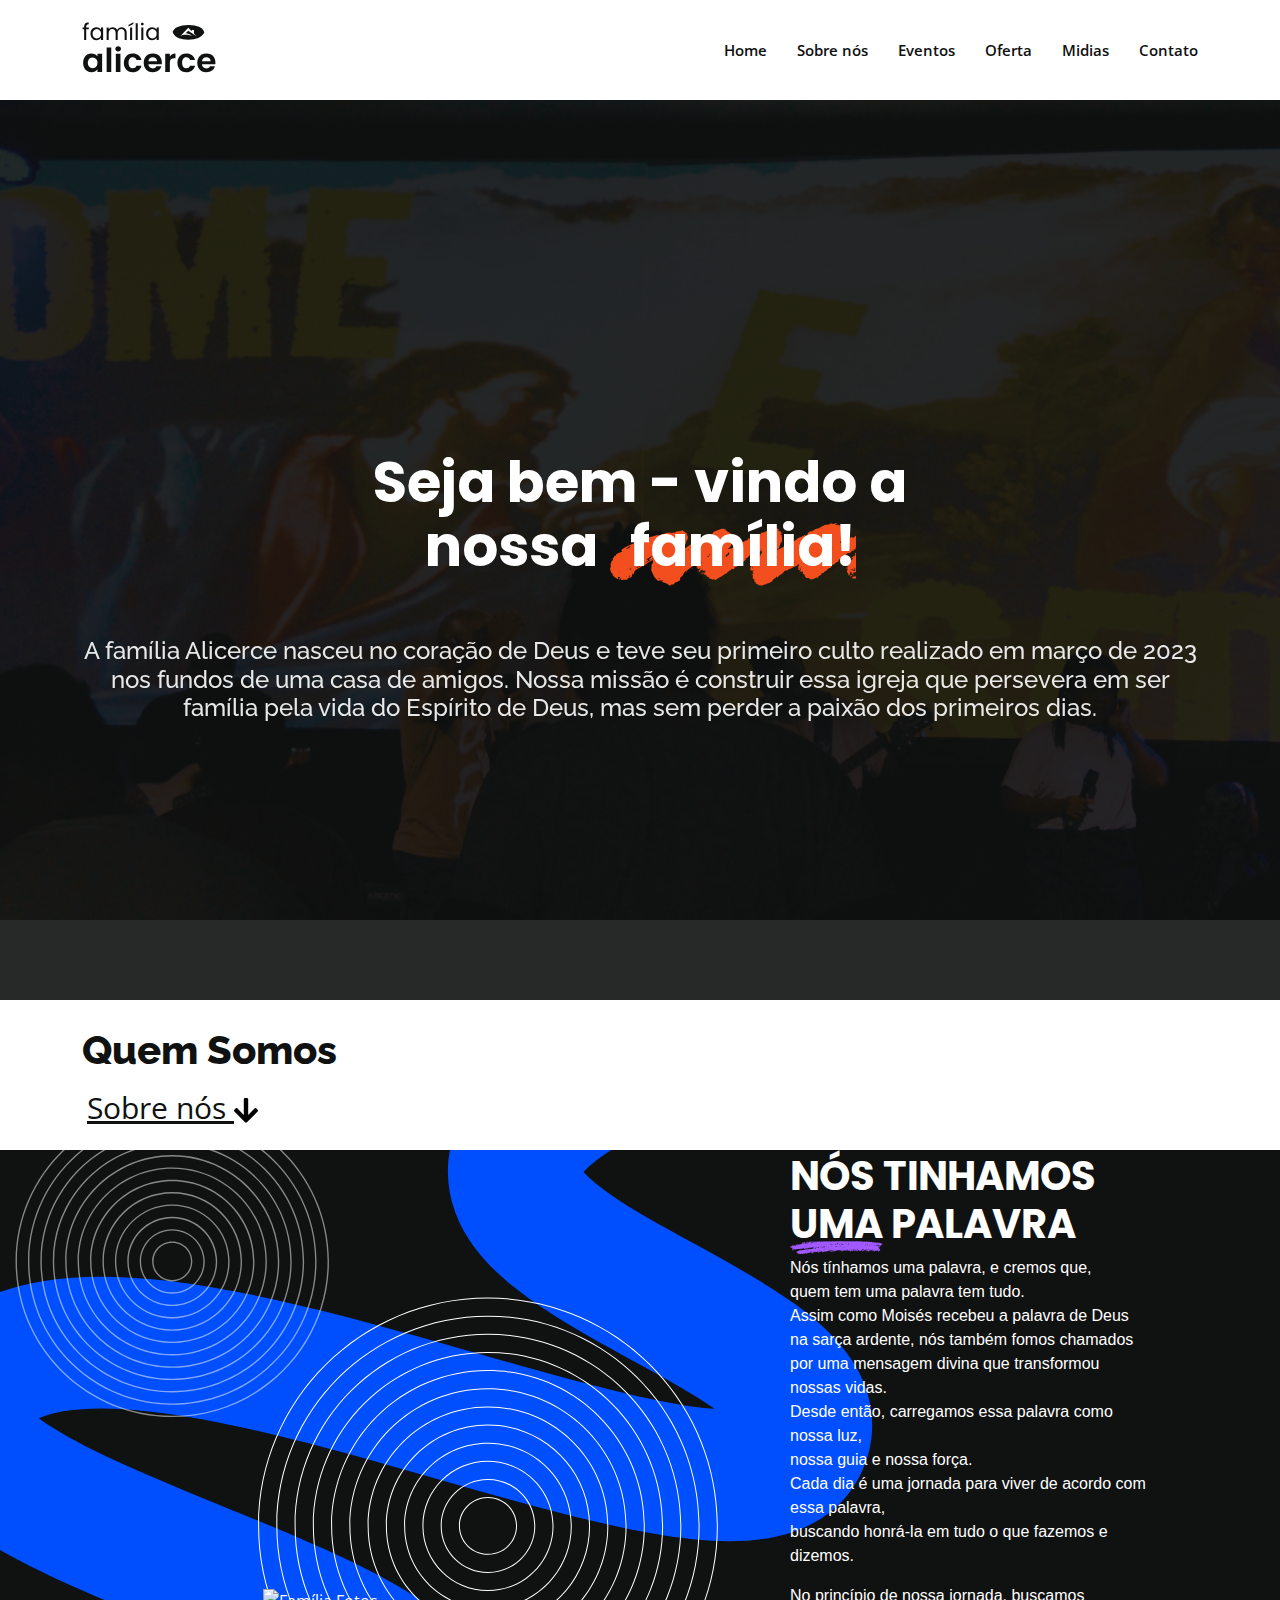
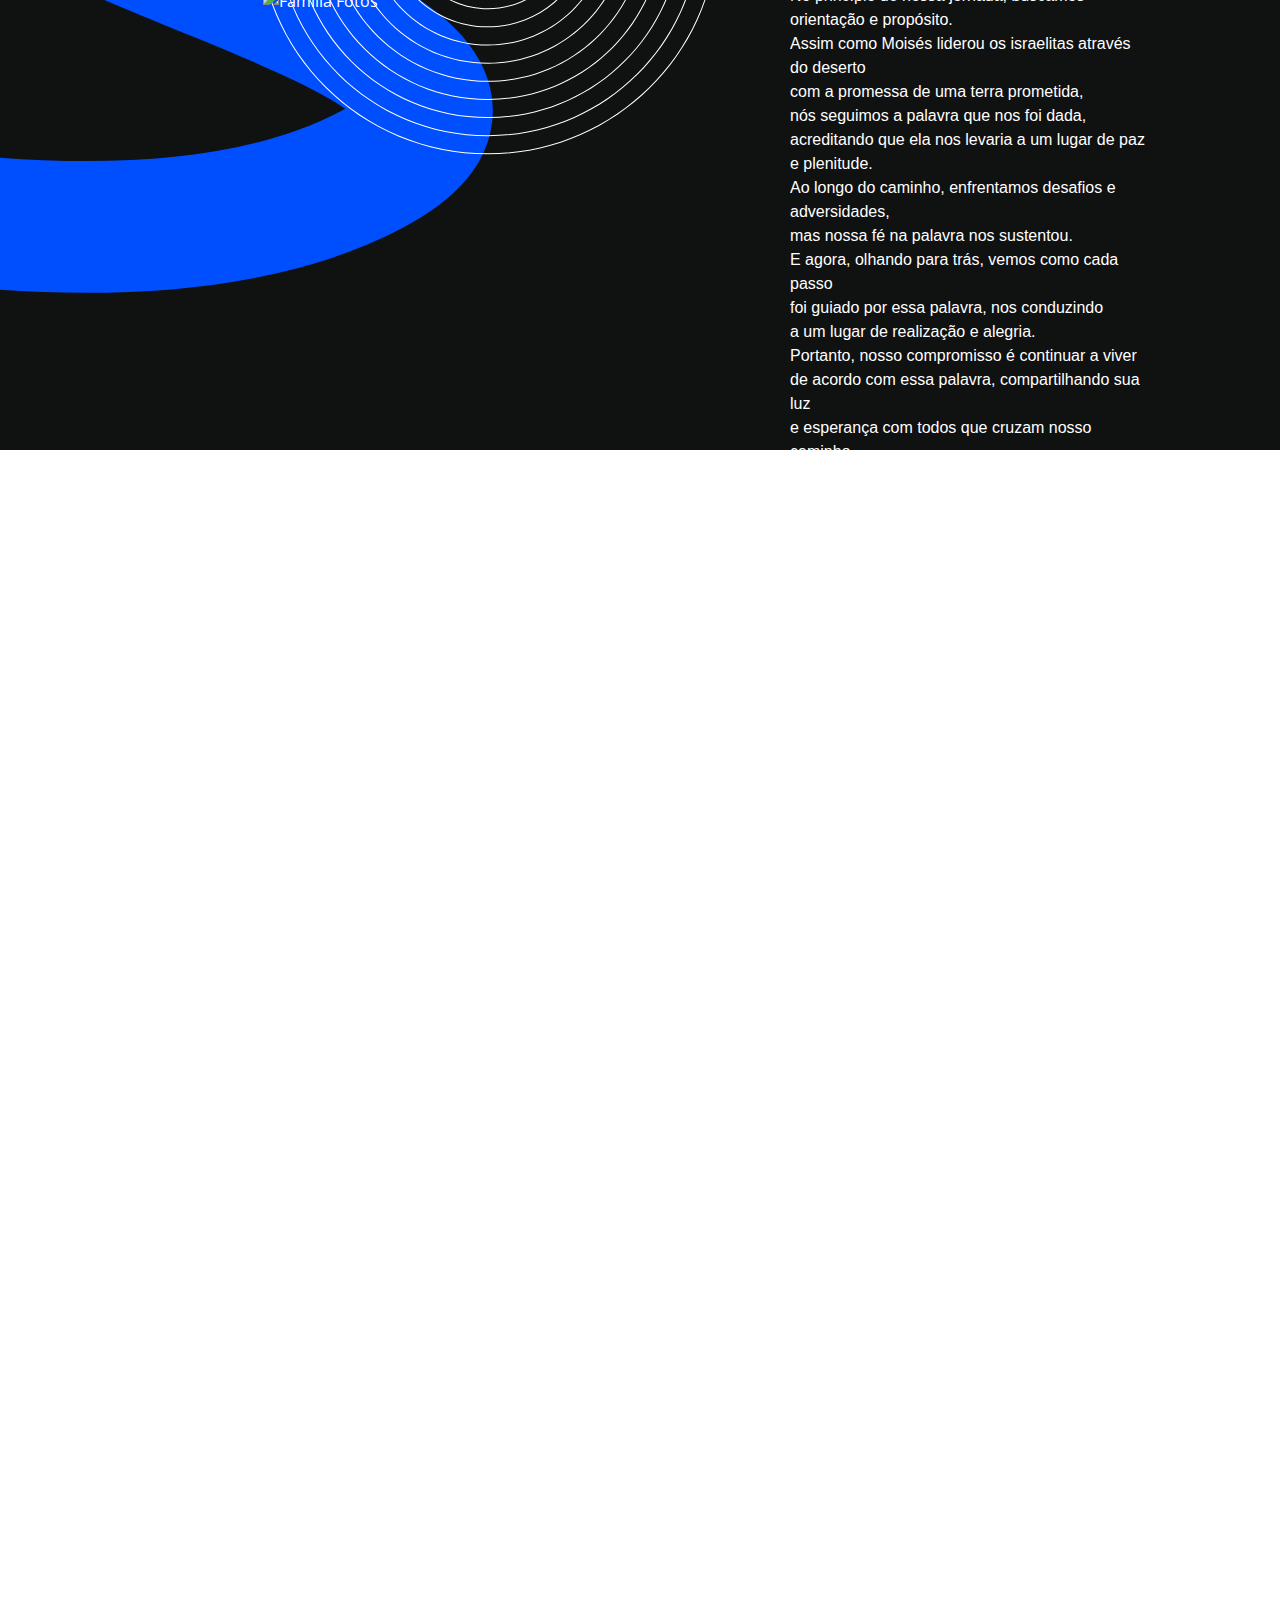
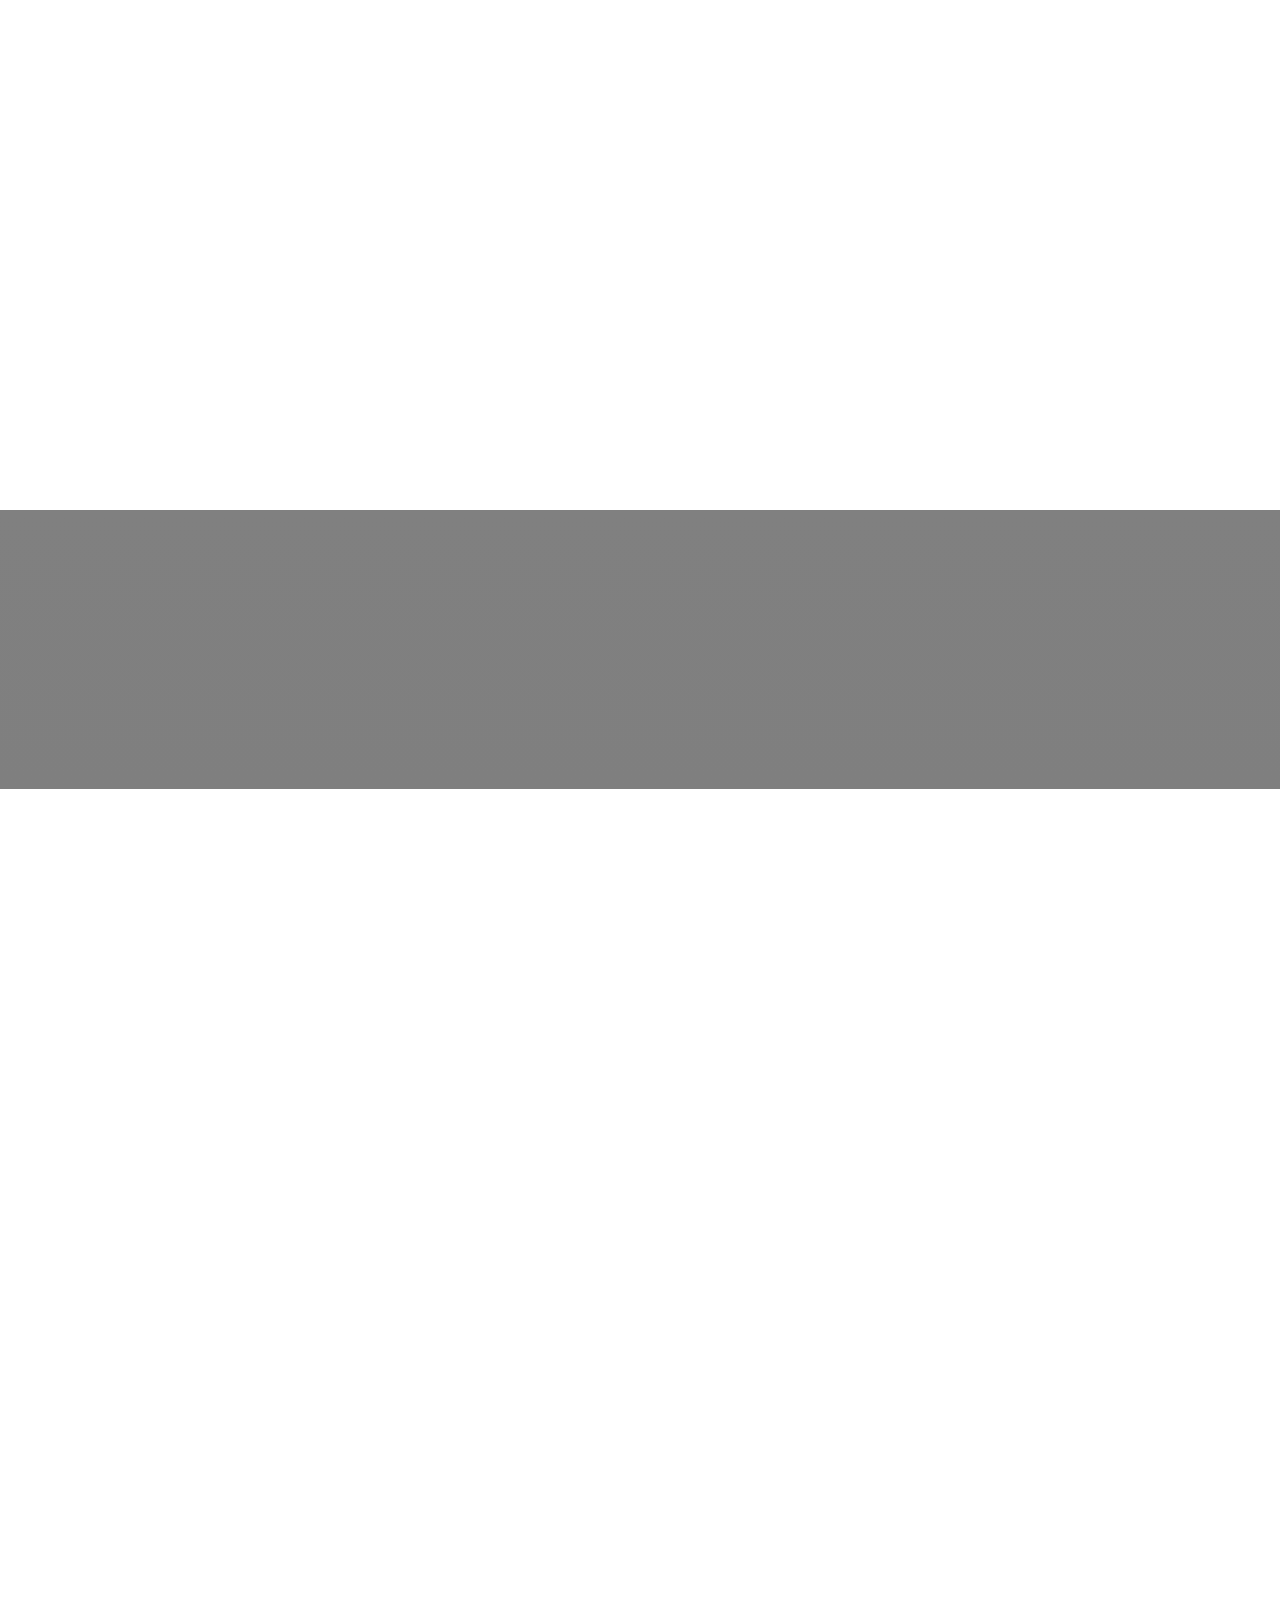
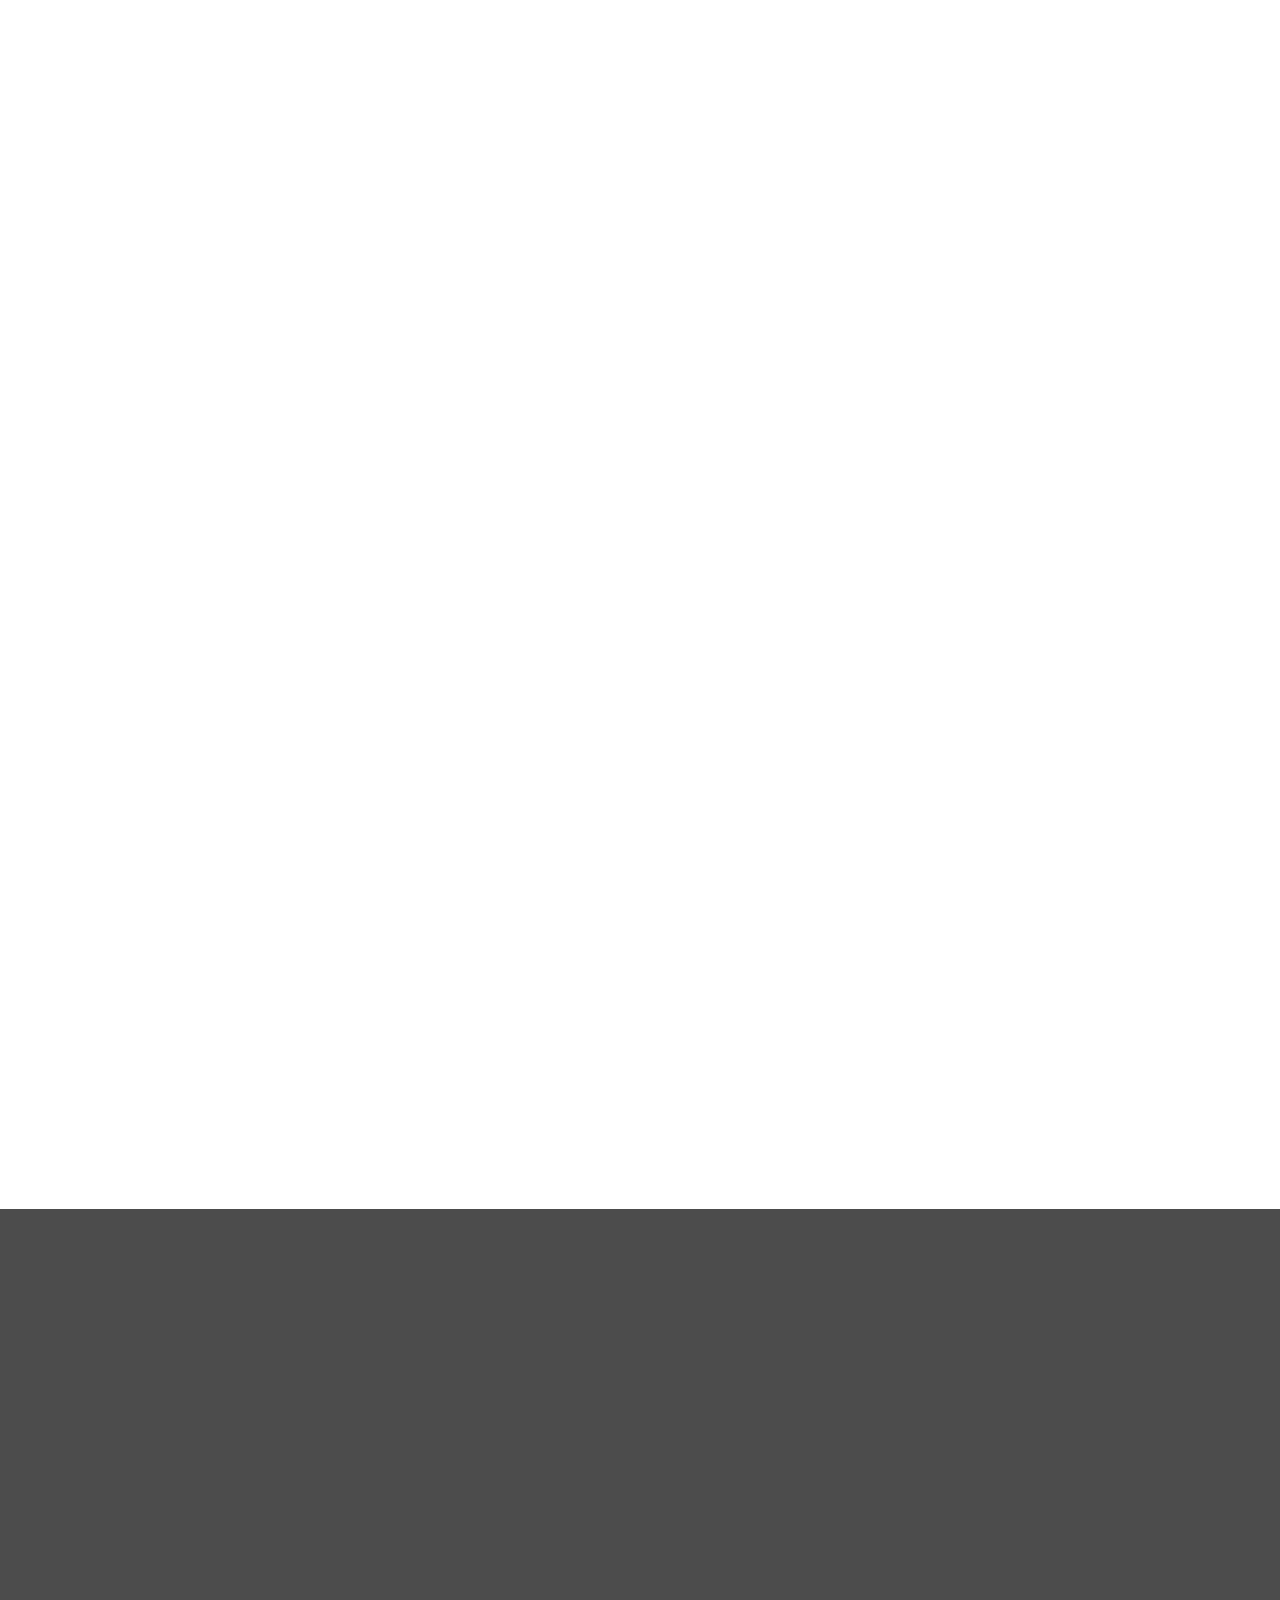
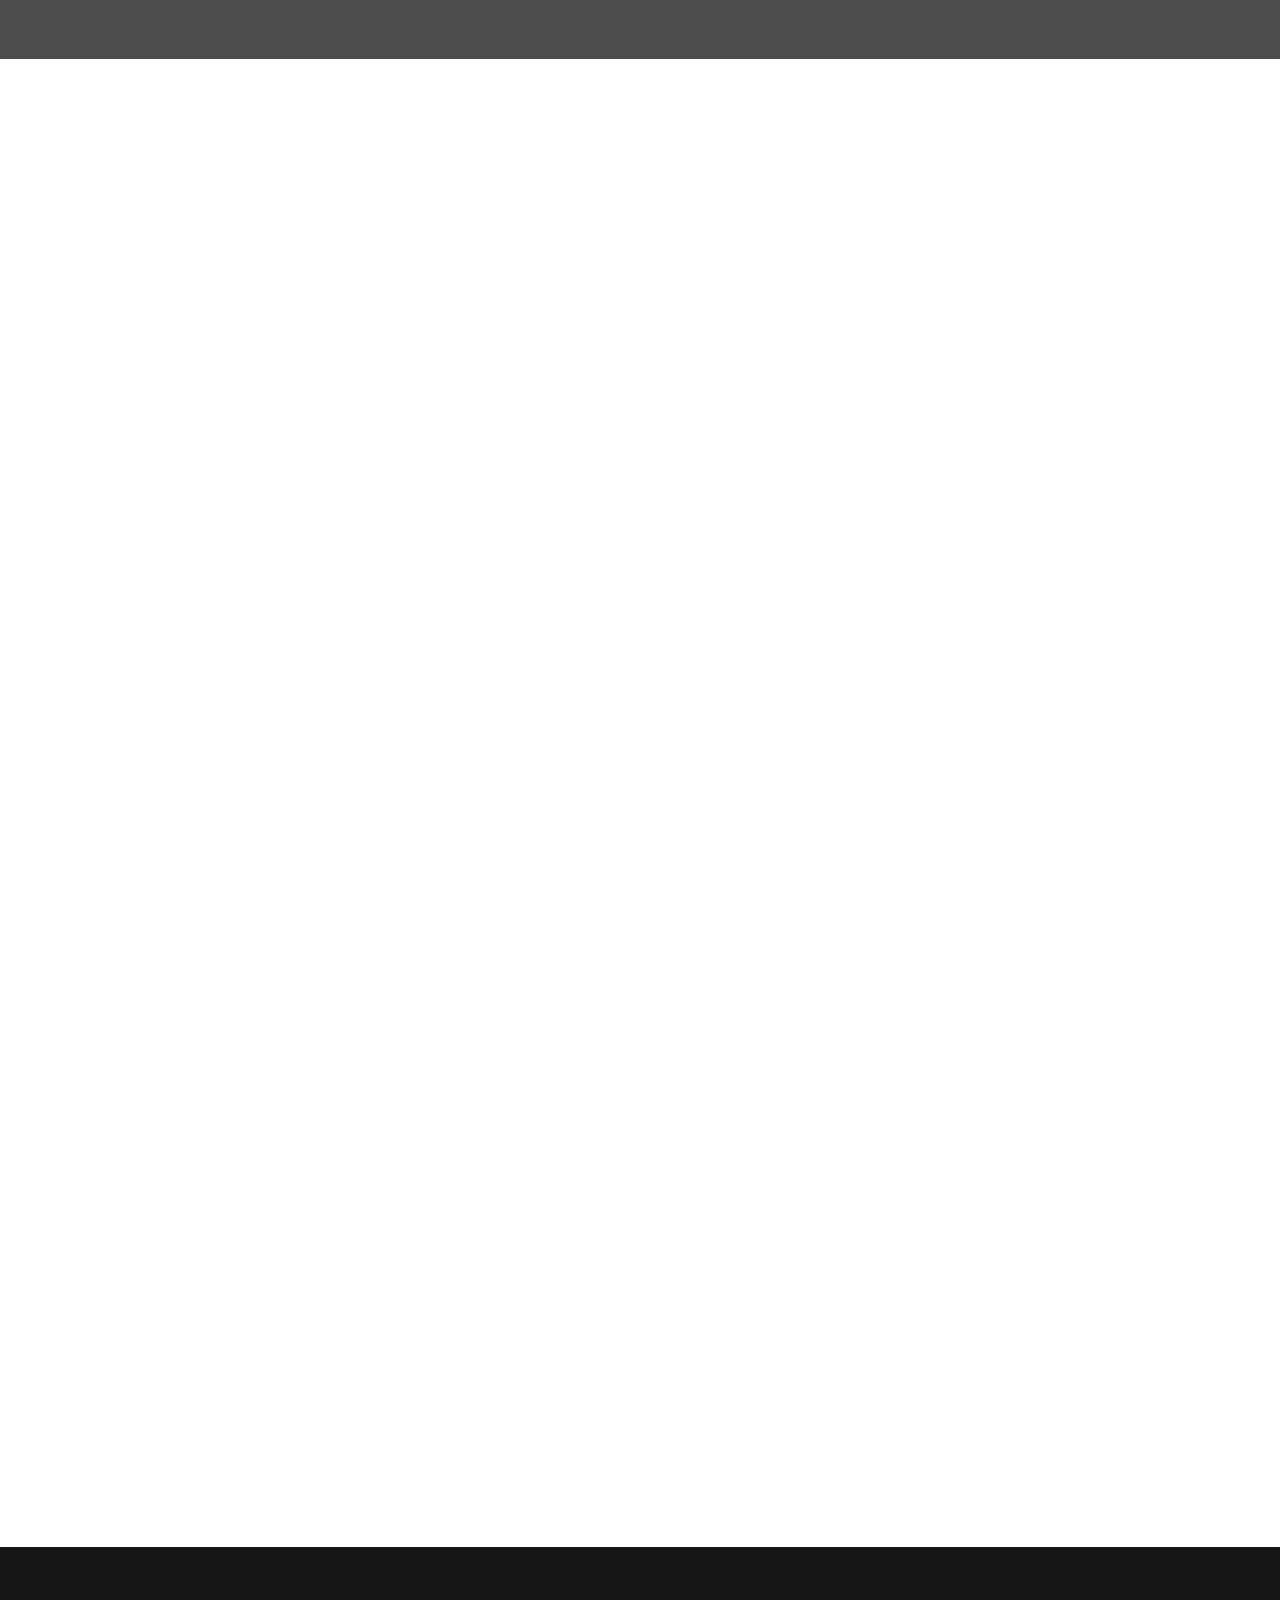
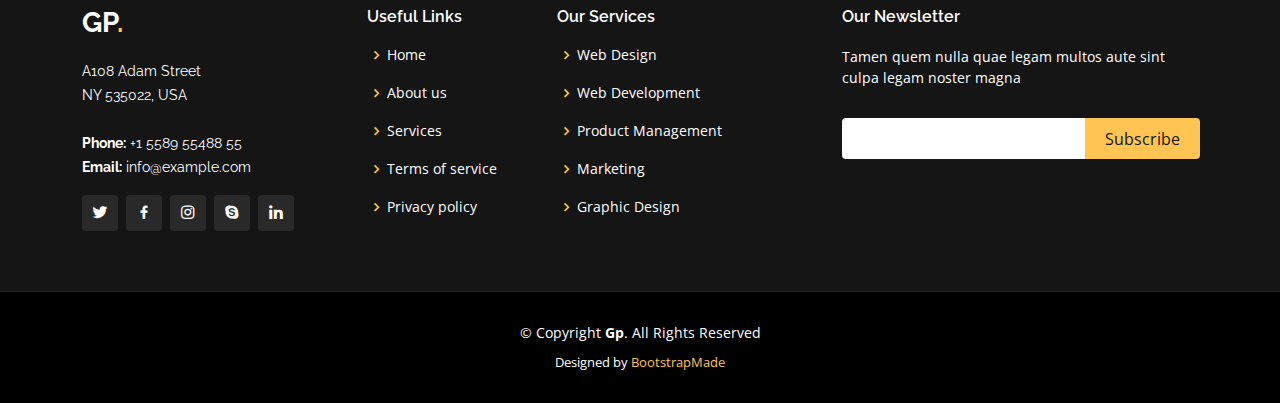
==== commit 8fb3af05: "feat: fix about us" ====
--- a/index.html
+++ b/index.html
@@ -44,7 +44,7 @@
           <li><a class="nav-link" href="#services">Eventos</a></li>
           <li><a class="nav-link " href="#portfolio">Oferta</a></li>
           <li><a class="nav-link" href="#team">Midias</a></li>
-          <li><a class="nav-link" href="#contact">Contact</a></li>
+          <li><a class="nav-link" href="#contact">Contato</a></li>
         </ul>
         <i class="bi bi-list mobile-nav-toggle"></i>
       </nav>
@@ -75,7 +75,7 @@
       <div class="sub-header">
         <div class="title-container">
           <h4>Quem Somos</h4>
-          <span>Sobre nós <img  src="assets/img/icons/seta-baixo.svg" alt=""></span>
+          <span>Sobre nós <img src="assets/img/icons/seta-baixo.svg" alt=""></span>
         </div>
       </div>
     </div>
@@ -89,9 +89,10 @@
         </div>
         <div class="text-container">
           <h3 class="default-title-h3">
-            Nós tinhamos <span class="underline-container">uma <img src="assets/img/about/sublinhado-purple.svg" alt="Sublinhado" class="underline"></span> palavra
+            Nós tinhamos <span class="underline-container">uma <img src="assets/img/about/sublinhado-purple.svg"
+                alt="Sublinhado" class="underline"></span> palavra
           </h3>
-          <p style="font-family: 'Montserrat', sans-serif; font-size: medium;">
+          <p class="text">
             Nós tínhamos uma palavra, e cremos que, <br>
             quem tem uma palavra tem tudo. <br>
             Assim como Moisés recebeu a palavra de Deus <br>
@@ -101,8 +102,8 @@
             nossa guia e nossa força. <br>
             Cada dia é uma jornada para viver de acordo com essa palavra, <br>
             buscando honrá-la em tudo o que fazemos e dizemos.
-        </p>
-        <p style="font-family: 'Montserrat', sans-serif; font-size: medium;">
+          </p>
+          <p class="text">
             No princípio de nossa jornada, buscamos orientação e propósito. <br>
             Assim como Moisés liderou os israelitas através do deserto <br>
             com a promessa de uma terra prometida, <br>
@@ -116,7 +117,7 @@
             Portanto, nosso compromisso é continuar a viver <br>
             de acordo com essa palavra, compartilhando sua luz <br>
             e esperança com todos que cruzam nosso caminho.
-        </p>
+          </p>
         </div>
       </div>
     </section>
--- a/assets/css/style.css
+++ b/assets/css/style.css
@@ -636,7 +636,6 @@
   color: #fff;
 }
 
-
 .underline-container {
   position: relative;
   display: inline-block;
@@ -676,7 +675,10 @@
   background-color: #101111;
 }
 
-
+.text {
+  font-family: 'Montserrat', sans-serif;
+  font-size: medium;
+}
 
 .about .background {
   position: absolute;
@@ -788,6 +790,26 @@
   .about .content ul i {
     font-size: 18px;
     /* Ajusta o tamanho do ícone para telas menores */
+  }
+}
+
+@media (max-width: 768px) {
+  .text {
+    text-align: left;
+    margin-left: 80px;
+    padding: 10px;
+    background: rgba(255, 255, 255, 0.14);
+    border-radius: 16px;
+    box-shadow: 0 4px 30px rgba(0, 0, 0, 0.1);
+    backdrop-filter: blur(5px);
+    -webkit-backdrop-filter: blur(5px);
+    /* border: 1px solid rgba(255, 255, 255, 0.3); */
+    background: rgba(255, 255, 255, -0.86);
+    border-radius: 16px;
+    box-shadow: 0 4px 30px rgba(0, 0, 0, 0.1);
+    backdrop-filter: blur(5px);
+    -webkit-backdrop-filter: blur(5px);
+    /* border: 1px solid rgba(255, 255, 255, 0.3); */
   }
 }
 
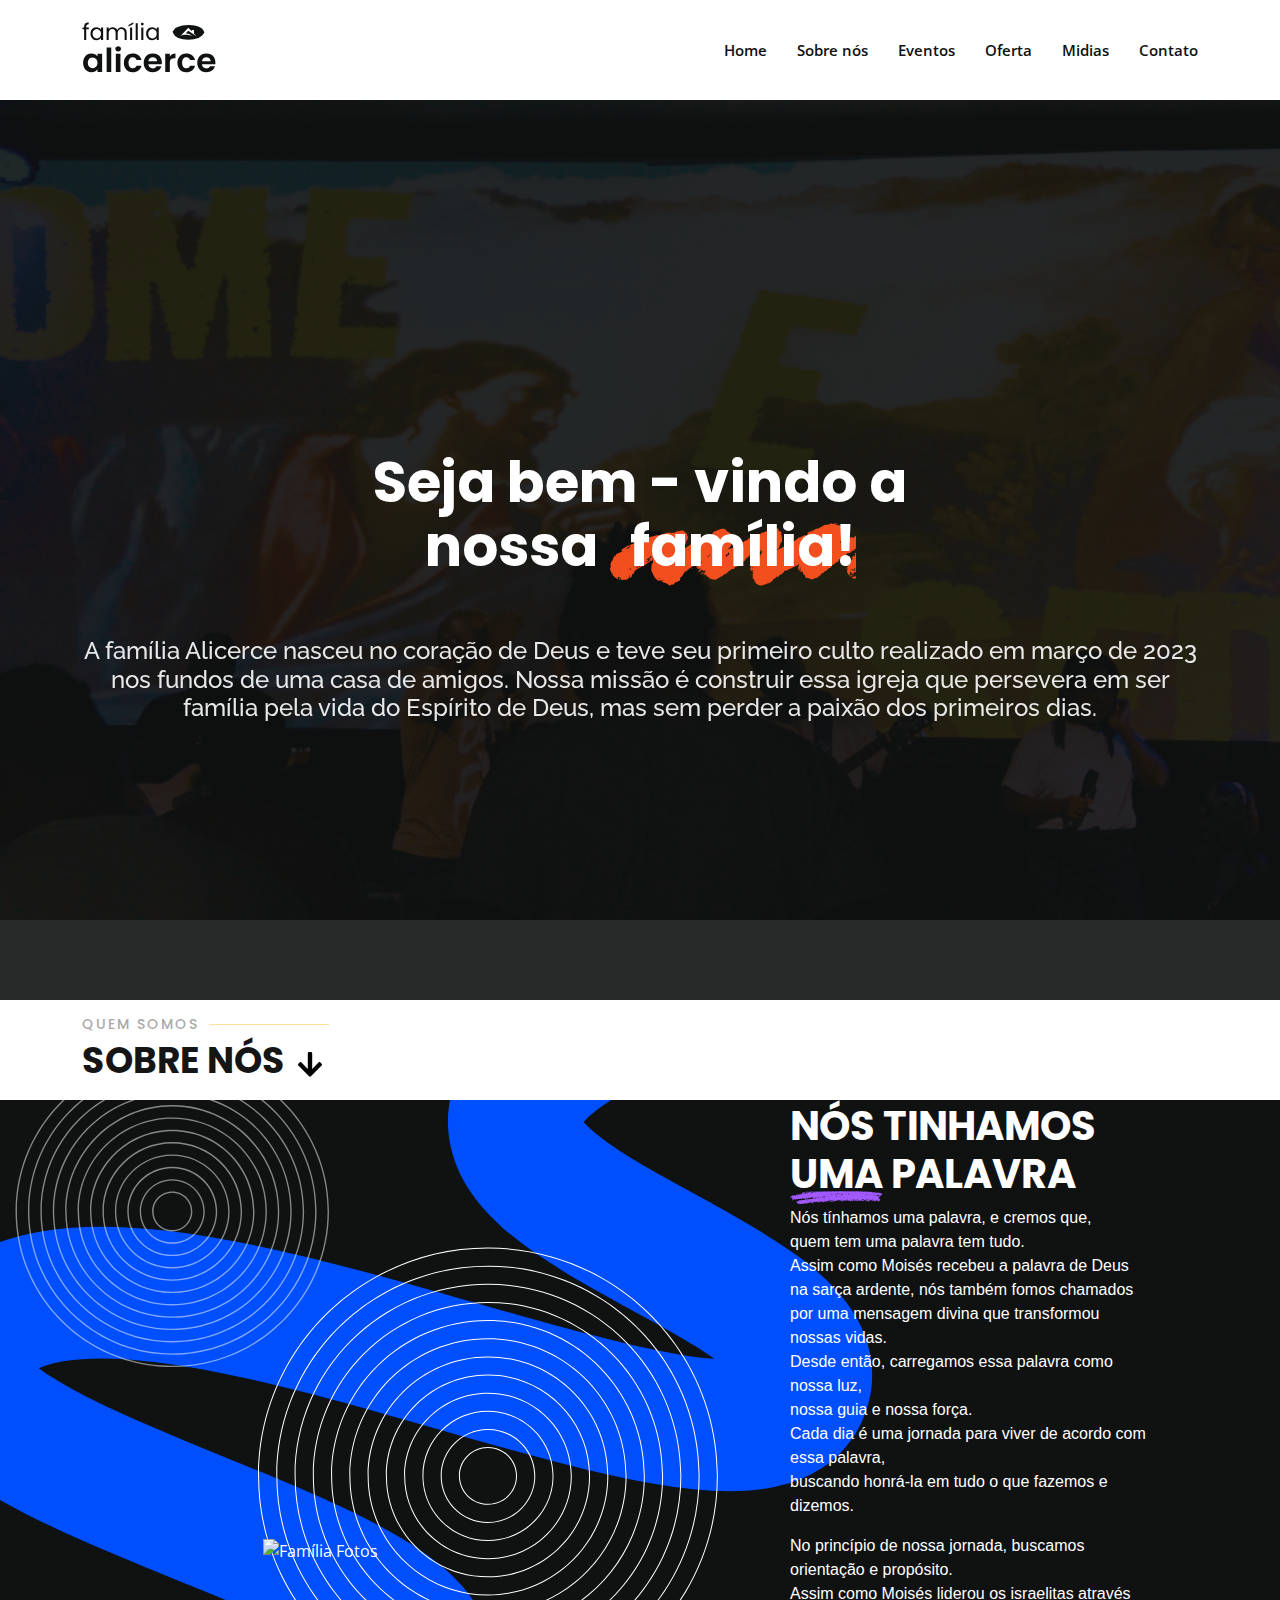
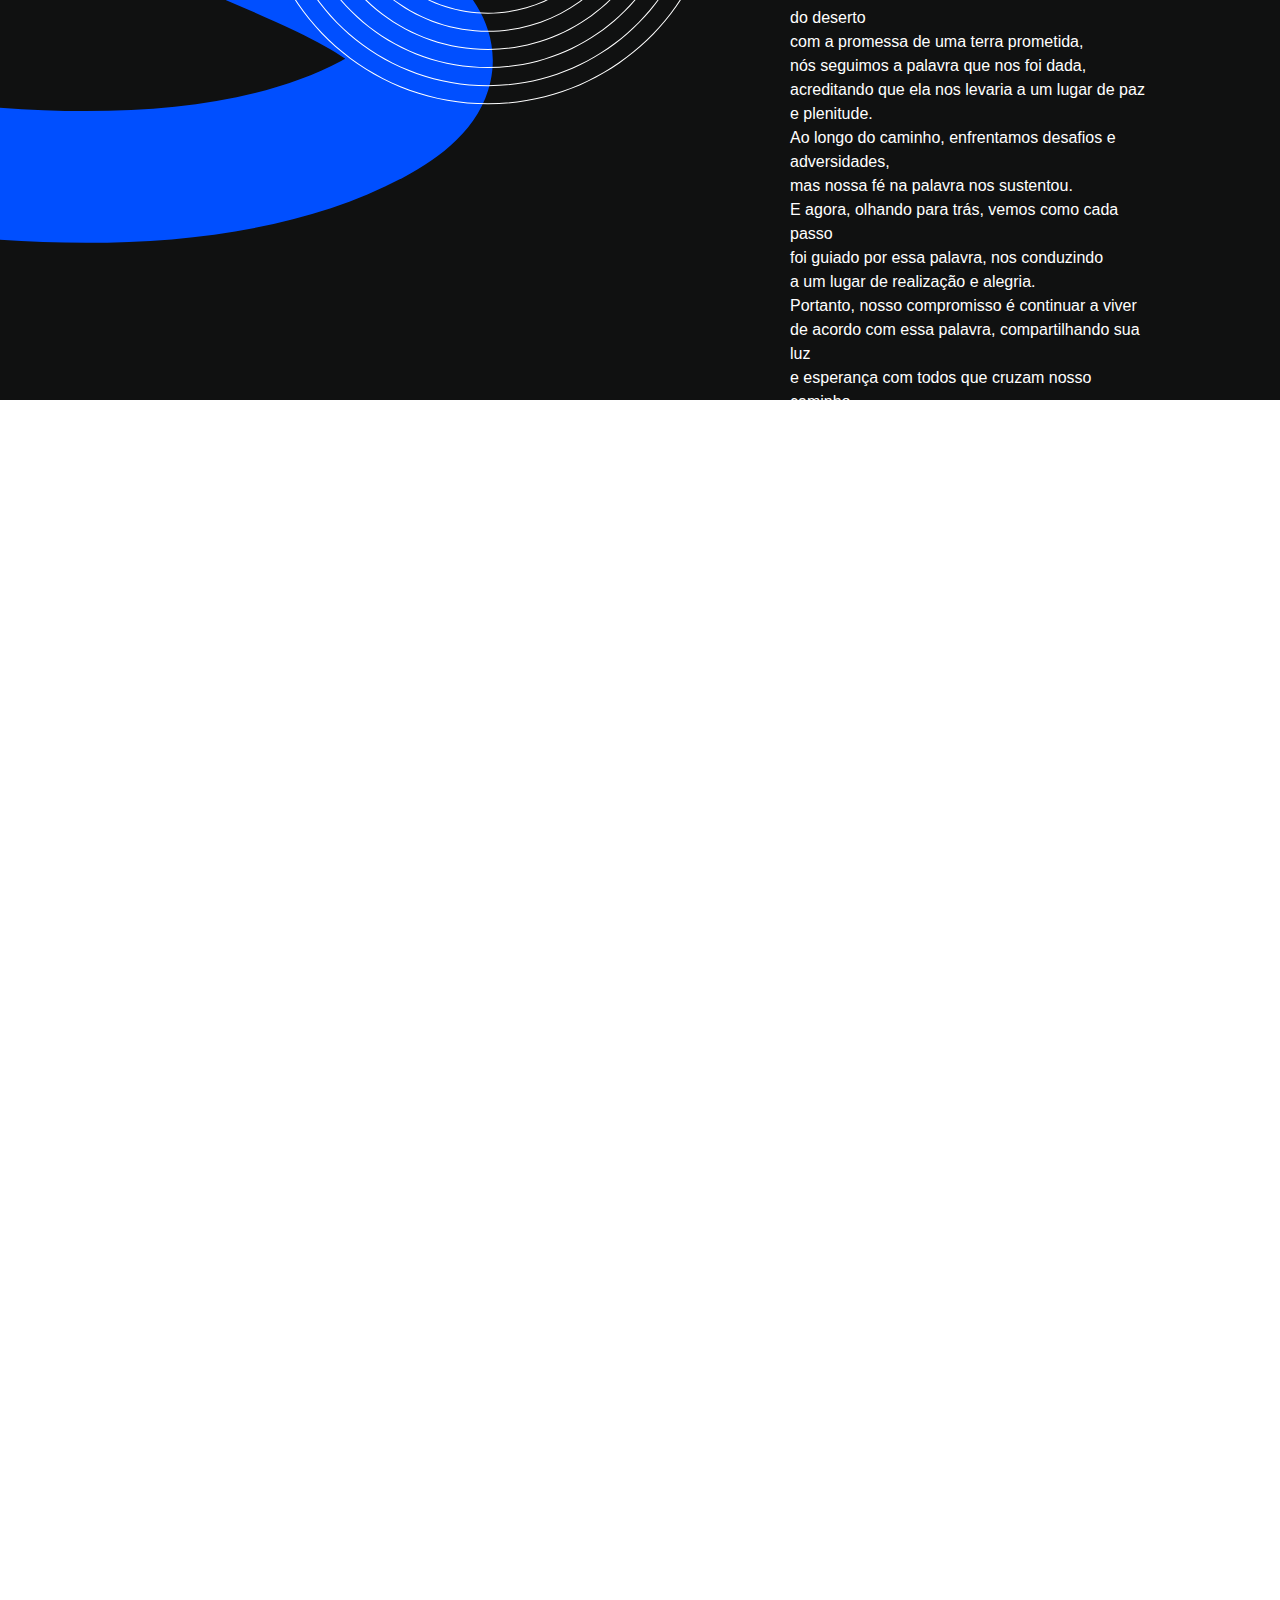
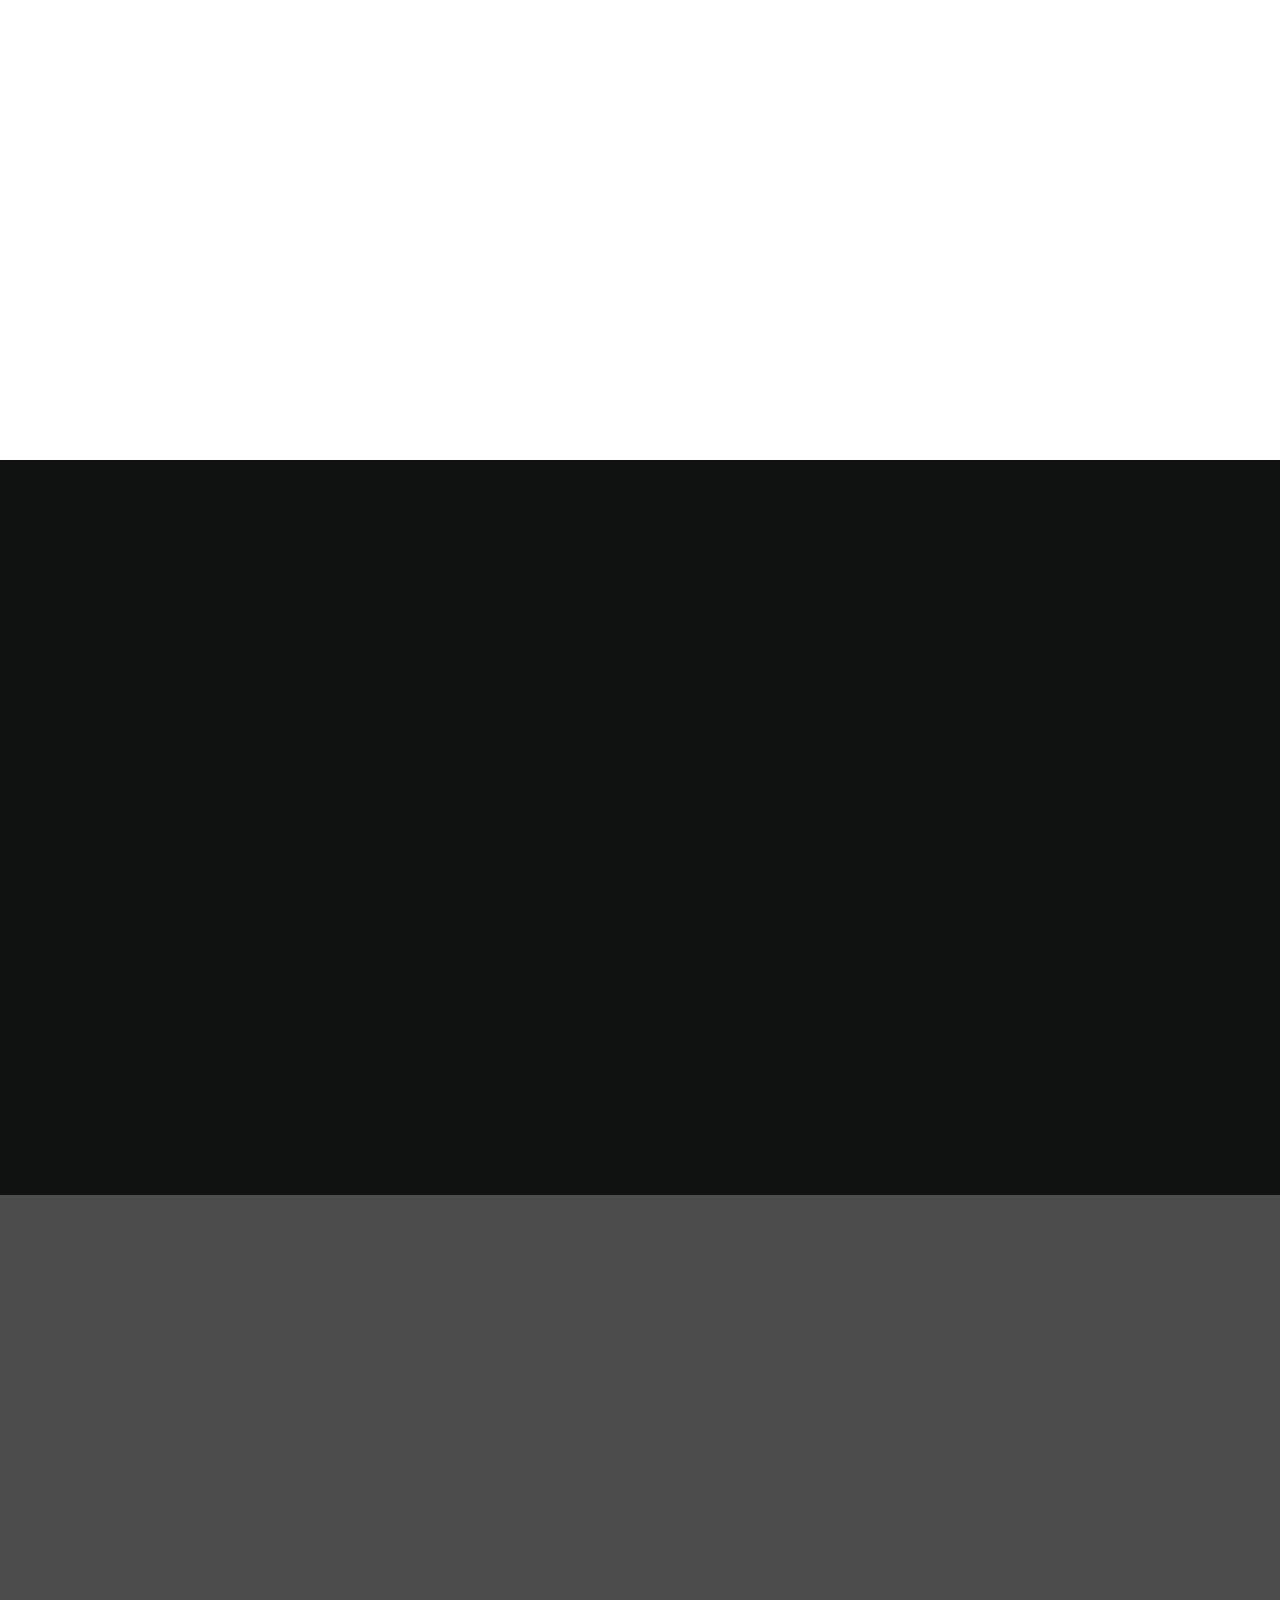
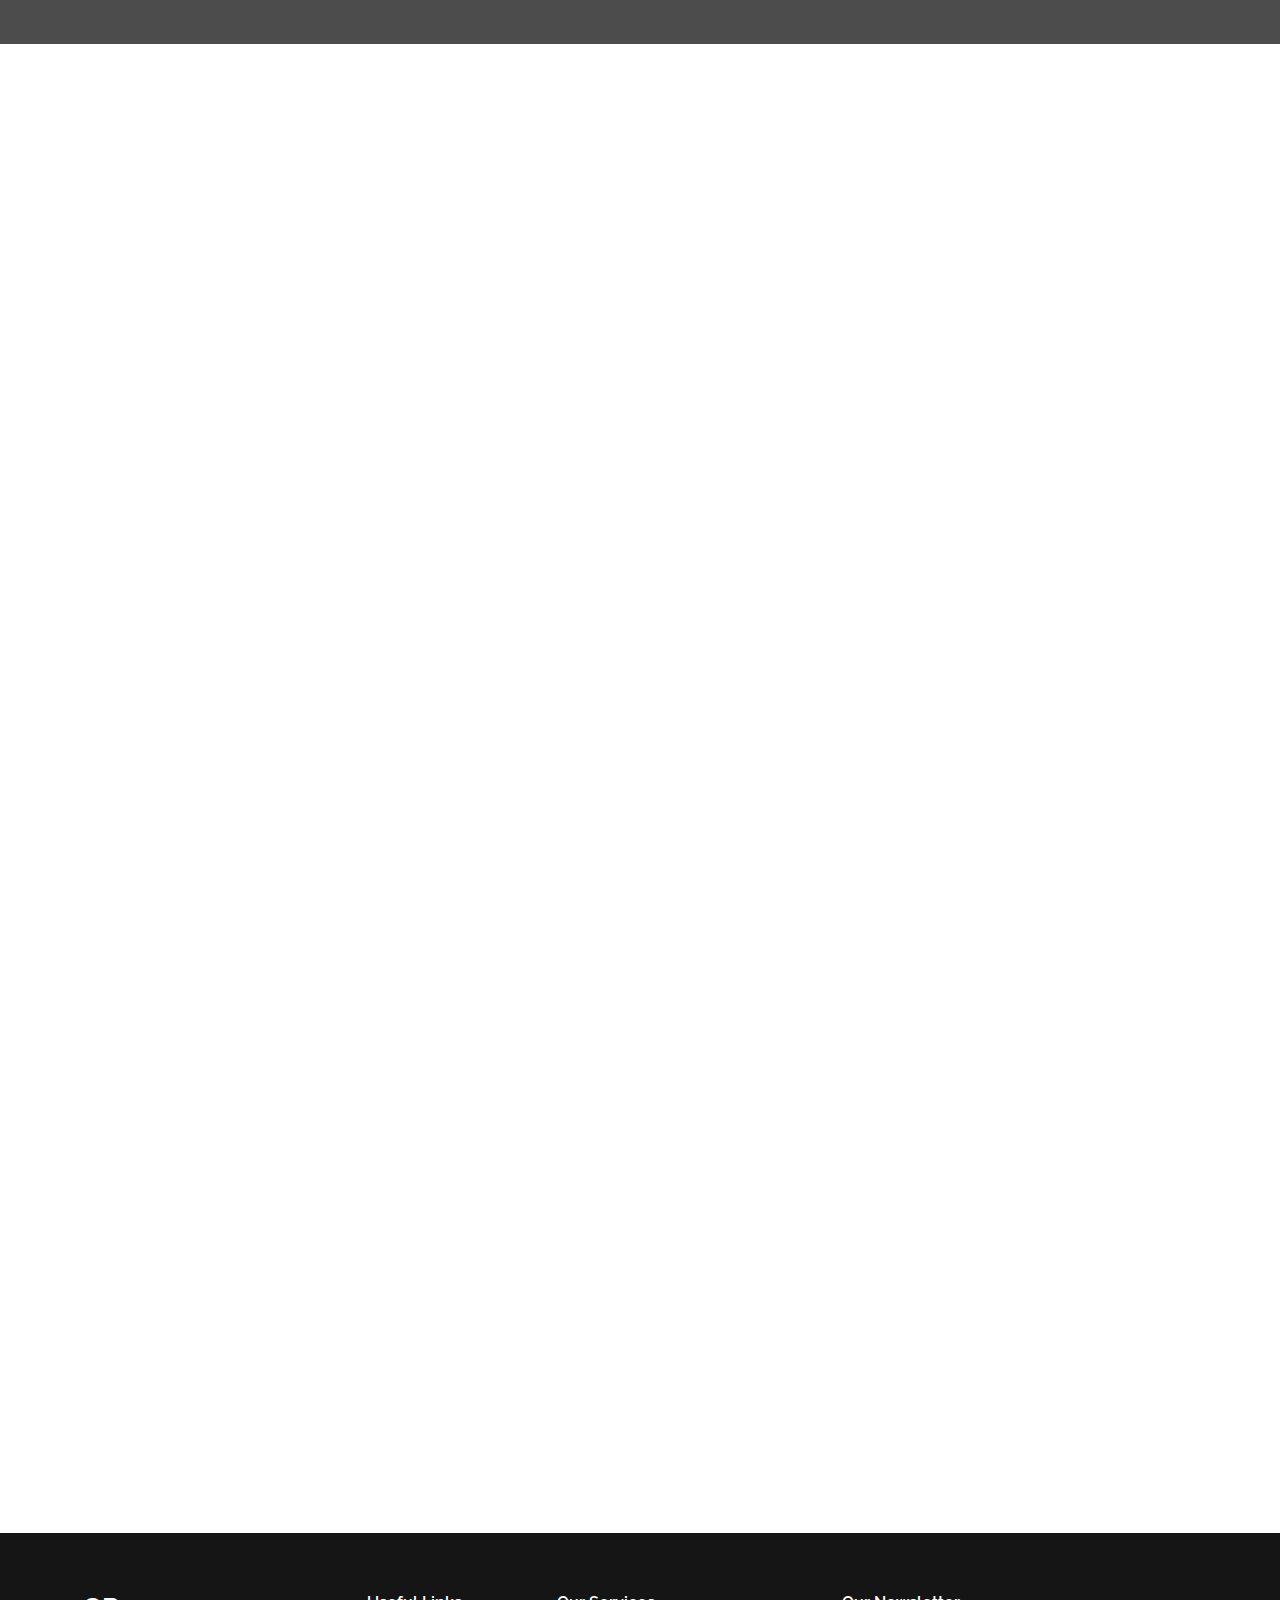
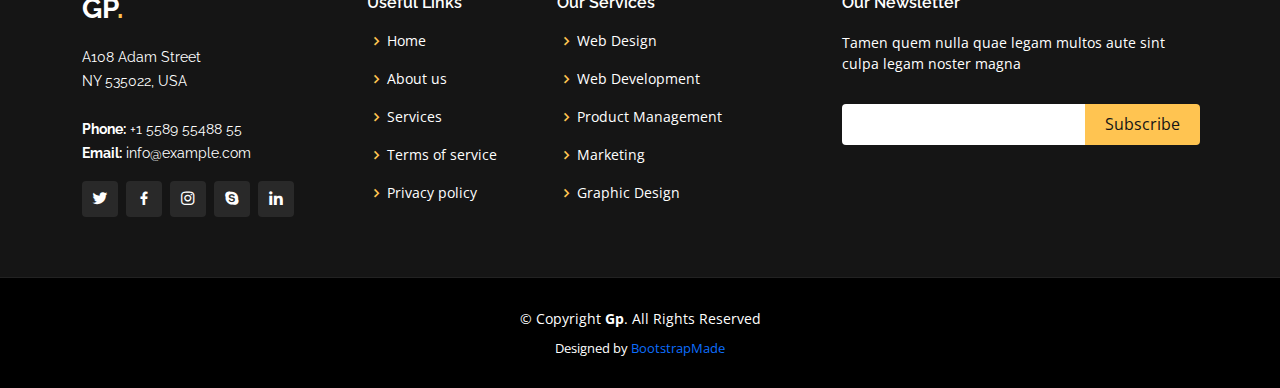
==== commit 00bec663: "feat: add ofert" ====
--- a/index.html
+++ b/index.html
@@ -42,7 +42,7 @@
           <li><a class="nav-link" href="#hero">Home</a></li>
           <li><a class="nav-link" href="#main-about">Sobre nós</a></li>
           <li><a class="nav-link" href="#services">Eventos</a></li>
-          <li><a class="nav-link " href="#portfolio">Oferta</a></li>
+          <li><a class="nav-link " href="#oferta">Oferta</a></li>
           <li><a class="nav-link" href="#team">Midias</a></li>
           <li><a class="nav-link" href="#contact">Contato</a></li>
         </ul>
@@ -71,11 +71,11 @@
   </section>
 
   <main id="main-about">
-    <div class="container" style="height: 150px;">
+    <div class="container" style="height: 100px;">
       <div class="sub-header">
-        <div class="title-container">
-          <h4>Quem Somos</h4>
-          <span>Sobre nós <img src="assets/img/icons/seta-baixo.svg" alt=""></span>
+        <div class="section-title">
+          <h2>Quem Somos</h2>
+          <p>Sobre nós <span><img src="assets/img/icons/seta-baixo.svg" alt=""></span></p>
         </div>
       </div>
     </div>
@@ -242,7 +242,7 @@
     </div>
   </section><!-- End Services Section -->
 
-  <!-- ======= Cta Section ======= -->
+  <!-- ======= Cta Section =======
   <section id="cta" class="cta">
     <div class="container" data-aos="zoom-in">
 
@@ -255,231 +255,37 @@
       </div>
 
     </div>
-  </section><!-- End Cta Section -->
-
-  <!-- ======= Portfolio Section ======= -->
-  <section id="portfolio" class="portfolio">
+  </section>End Cta Section -->
+
+  <!-- ======= oferta Section ======= -->
+  <section id="oferta" class="oferta">
     <div class="container" data-aos="fade-up">
-
       <div class="section-title">
-        <h2>Portfolio</h2>
-        <p>Check our Portfolio</p>
-      </div>
-
-      <div class="row" data-aos="fade-up" data-aos-delay="100">
-        <div class="col-lg-12 d-flex justify-content-center">
-          <ul id="portfolio-flters">
-            <li data-filter="*" class="filter-active">All</li>
-            <li data-filter=".filter-app">App</li>
-            <li data-filter=".filter-card">Card</li>
-            <li data-filter=".filter-web">Web</li>
-          </ul>
-        </div>
-      </div>
-
-      <div class="row portfolio-container" data-aos="fade-up" data-aos-delay="200">
-
-        <div class="col-lg-4 col-md-6 portfolio-item filter-app">
-          <div class="portfolio-wrap">
-            <img src="assets/img/portfolio/portfolio-1.jpg" class="img-fluid" alt="">
-            <div class="portfolio-info">
-              <h4>App 1</h4>
-              <p>App</p>
-              <div class="portfolio-links">
-                <a href="assets/img/portfolio/portfolio-1.jpg" data-gallery="portfolioGallery"
-                  class="portfolio-lightbox" title="App 1"><i class="bx bx-plus"></i></a>
-                <a href="portfolio-details.html" title="More Details"><i class="bx bx-link"></i></a>
-              </div>
-            </div>
-          </div>
-        </div>
-
-        <div class="col-lg-4 col-md-6 portfolio-item filter-web">
-          <div class="portfolio-wrap">
-            <img src="assets/img/portfolio/portfolio-2.jpg" class="img-fluid" alt="">
-            <div class="portfolio-info">
-              <h4>Web 3</h4>
-              <p>Web</p>
-              <div class="portfolio-links">
-                <a href="assets/img/portfolio/portfolio-2.jpg" data-gallery="portfolioGallery"
-                  class="portfolio-lightbox" title="Web 3"><i class="bx bx-plus"></i></a>
-                <a href="portfolio-details.html" title="More Details"><i class="bx bx-link"></i></a>
-              </div>
-            </div>
-          </div>
-        </div>
-
-        <div class="col-lg-4 col-md-6 portfolio-item filter-app">
-          <div class="portfolio-wrap">
-            <img src="assets/img/portfolio/portfolio-3.jpg" class="img-fluid" alt="">
-            <div class="portfolio-info">
-              <h4>App 2</h4>
-              <p>App</p>
-              <div class="portfolio-links">
-                <a href="assets/img/portfolio/portfolio-3.jpg" data-gallery="portfolioGallery"
-                  class="portfolio-lightbox" title="App 2"><i class="bx bx-plus"></i></a>
-                <a href="portfolio-details.html" title="More Details"><i class="bx bx-link"></i></a>
-              </div>
-            </div>
-          </div>
-        </div>
-
-        <div class="col-lg-4 col-md-6 portfolio-item filter-card">
-          <div class="portfolio-wrap">
-            <img src="assets/img/portfolio/portfolio-4.jpg" class="img-fluid" alt="">
-            <div class="portfolio-info">
-              <h4>Card 2</h4>
-              <p>Card</p>
-              <div class="portfolio-links">
-                <a href="assets/img/portfolio/portfolio-4.jpg" data-gallery="portfolioGallery"
-                  class="portfolio-lightbox" title="Card 2"><i class="bx bx-plus"></i></a>
-                <a href="portfolio-details.html" title="More Details"><i class="bx bx-link"></i></a>
-              </div>
-            </div>
-          </div>
-        </div>
-
-        <div class="col-lg-4 col-md-6 portfolio-item filter-web">
-          <div class="portfolio-wrap">
-            <img src="assets/img/portfolio/portfolio-5.jpg" class="img-fluid" alt="">
-            <div class="portfolio-info">
-              <h4>Web 2</h4>
-              <p>Web</p>
-              <div class="portfolio-links">
-                <a href="assets/img/portfolio/portfolio-5.jpg" data-gallery="portfolioGallery"
-                  class="portfolio-lightbox" title="Web 2"><i class="bx bx-plus"></i></a>
-                <a href="portfolio-details.html" title="More Details"><i class="bx bx-link"></i></a>
-              </div>
-            </div>
-          </div>
-        </div>
-
-        <div class="col-lg-4 col-md-6 portfolio-item filter-app">
-          <div class="portfolio-wrap">
-            <img src="assets/img/portfolio/portfolio-6.jpg" class="img-fluid" alt="">
-            <div class="portfolio-info">
-              <h4>App 3</h4>
-              <p>App</p>
-              <div class="portfolio-links">
-                <a href="assets/img/portfolio/portfolio-6.jpg" data-gallery="portfolioGallery"
-                  class="portfolio-lightbox" title="App 3"><i class="bx bx-plus"></i></a>
-                <a href="portfolio-details.html" title="More Details"><i class="bx bx-link"></i></a>
-              </div>
-            </div>
-          </div>
-        </div>
-
-        <div class="col-lg-4 col-md-6 portfolio-item filter-card">
-          <div class="portfolio-wrap">
-            <img src="assets/img/portfolio/portfolio-7.jpg" class="img-fluid" alt="">
-            <div class="portfolio-info">
-              <h4>Card 1</h4>
-              <p>Card</p>
-              <div class="portfolio-links">
-                <a href="assets/img/portfolio/portfolio-7.jpg" data-gallery="portfolioGallery"
-                  class="portfolio-lightbox" title="Card 1"><i class="bx bx-plus"></i></a>
-                <a href="portfolio-details.html" title="More Details"><i class="bx bx-link"></i></a>
-              </div>
-            </div>
-          </div>
-        </div>
-
-        <div class="col-lg-4 col-md-6 portfolio-item filter-card">
-          <div class="portfolio-wrap">
-            <img src="assets/img/portfolio/portfolio-8.jpg" class="img-fluid" alt="">
-            <div class="portfolio-info">
-              <h4>Card 3</h4>
-              <p>Card</p>
-              <div class="portfolio-links">
-                <a href="assets/img/portfolio/portfolio-8.jpg" data-gallery="portfolioGallery"
-                  class="portfolio-lightbox" title="Card 3"><i class="bx bx-plus"></i></a>
-                <a href="portfolio-details.html" title="More Details"><i class="bx bx-link"></i></a>
-              </div>
-            </div>
-          </div>
-        </div>
-
-        <div class="col-lg-4 col-md-6 portfolio-item filter-web">
-          <div class="portfolio-wrap">
-            <img src="assets/img/portfolio/portfolio-9.jpg" class="img-fluid" alt="">
-            <div class="portfolio-info">
-              <h4>Web 3</h4>
-              <p>Web</p>
-              <div class="portfolio-links">
-                <a href="assets/img/portfolio/portfolio-9.jpg" data-gallery="portfolioGallery"
-                  class="portfolio-lightbox" title="Web 3"><i class="bx bx-plus"></i></a>
-                <a href="portfolio-details.html" title="More Details"><i class="bx bx-link"></i></a>
-              </div>
-            </div>
-          </div>
-        </div>
-
-      </div>
-
-    </div>
-  </section><!-- End Portfolio Section -->
-
-  <!-- ======= Counts Section ======= -->
-  <section id="counts" class="counts">
-    <div class="container" data-aos="fade-up">
-
-      <div class="row no-gutters">
-        <div class="image col-xl-5 d-flex align-items-stretch justify-content-center justify-content-lg-start"
-          data-aos="fade-right" data-aos-delay="100"></div>
-        <div class="col-xl-7 ps-4 ps-lg-5 pe-4 pe-lg-1 d-flex align-items-stretch" data-aos="fade-left"
-          data-aos-delay="100">
-          <div class="content d-flex flex-column justify-content-center">
-            <h3>Voluptatem dignissimos provident quasi</h3>
-            <p>
-              Lorem ipsum dolor sit amet, consectetur adipiscing elit, sed do eiusmod tempor incididunt ut labore et
-              dolore magna aliqua. Duis aute irure dolor in reprehenderit
-            </p>
-            <div class="row">
-              <div class="col-md-6 d-md-flex align-items-md-stretch">
-                <div class="count-box">
-                  <i class="bi bi-emoji-smile"></i>
-                  <span data-purecounter-start="0" data-purecounter-end="65" data-purecounter-duration="2"
-                    class="purecounter"></span>
-                  <p><strong>Happy Clients</strong> consequuntur voluptas nostrum aliquid ipsam architecto ut.</p>
-                </div>
-              </div>
-
-              <div class="col-md-6 d-md-flex align-items-md-stretch">
-                <div class="count-box">
-                  <i class="bi bi-journal-richtext"></i>
-                  <span data-purecounter-start="0" data-purecounter-end="85" data-purecounter-duration="2"
-                    class="purecounter"></span>
-                  <p><strong>Projects</strong> adipisci atque cum quia aspernatur totam laudantium et quia dere tan
-                  </p>
-                </div>
-              </div>
-
-              <div class="col-md-6 d-md-flex align-items-md-stretch">
-                <div class="count-box">
-                  <i class="bi bi-clock"></i>
-                  <span data-purecounter-start="0" data-purecounter-end="35" data-purecounter-duration="4"
-                    class="purecounter"></span>
-                  <p><strong>Years of experience</strong> aut commodi quaerat modi aliquam nam ducimus aut voluptate
-                    non vel</p>
-                </div>
-              </div>
-
-              <div class="col-md-6 d-md-flex align-items-md-stretch">
-                <div class="count-box">
-                  <i class="bi bi-award"></i>
-                  <span data-purecounter-start="0" data-purecounter-end="20" data-purecounter-duration="4"
-                    class="purecounter"></span>
-                  <p><strong>Awards</strong> rerum asperiores dolor alias quo reprehenderit eum et nemo pad der</p>
-                </div>
-              </div>
-            </div>
-          </div><!-- End .content-->
-        </div>
-      </div>
-
-    </div>
-  </section><!-- End Counts Section -->
-
+        <h2 style="color: #fff; text-align: left;">Ofertas</h2>
+        <p style="color: #fff; text-align: left;">Participe da Obra</p>
+      </div>
+      <div class="qrcode-container">
+        <img src="assets/img/oferta/qrcode-pix.svg" alt="QR Code" class="qrcode">
+      </div>
+      <div class="text-container">
+        <h3 class="default-title-h3">
+          <span class="sublinhado-span">
+              Oferte <img src="assets/img/oferta/sublinhado-bottom.svg" alt="Sublinhado">
+          </span> 
+          Online
+      </h3>
+        <p class="text-oferta">
+          Sua oferta é um ato de amor, e ser generoso é colocar o amor em ação. <br>
+          "Mais bem-aventurado é dar do que receber" (At 20.35). <br>
+          Clique no botão abaixo ou escaneie o código para ofertar.
+        </p>
+      </div>
+      <div class="left-decoration"></div>
+      <div class="right-decoration"></div>
+    </div>
+  </section>
+
+  <!-- End Counts Section -->
   <!-- ======= Testimonials Section ======= -->
   <section id="testimonials" class="testimonials">
     <div class="container" data-aos="zoom-in">
--- a/assets/css/style.css
+++ b/assets/css/style.css
@@ -15,12 +15,12 @@
 }
 
 a {
-  color: #ffc451;
+  /* color: #ffc451; */
   text-decoration: none;
 }
 
 a:hover {
-  color: #ffd584;
+  /* color: #ffd584; */
   text-decoration: none;
 }
 
@@ -182,7 +182,7 @@
 }
 
 #header.header-scrolled .navbar a:hover {
-  color: #ffc451;
+  color: #1d1d1c;
   /* Altera a cor do texto do menu para laranja ao passar o mouse */
 }
 
@@ -368,7 +368,7 @@
 * Mobile Navigation 
 */
 .mobile-nav-toggle {
-  color: #fff;
+  color: #1d1d1d;
   font-size: 28px;
   cursor: pointer;
   display: none;
@@ -402,6 +402,7 @@
   position: absolute;
   top: 15px;
   right: 15px;
+  color: red;
 }
 
 .navbar-mobile ul {
@@ -412,7 +413,7 @@
   bottom: 15px;
   left: 15px;
   padding: 10px 0;
-  background-color: #fff;
+  background-color: #1b1b1b;
   overflow-y: auto;
   transition: 0.3s;
 }
@@ -421,13 +422,13 @@
 .navbar-mobile a:focus {
   padding: 10px 20px;
   font-size: 15px;
-  color: #151515;
+  color: #fff;
 }
 
 .navbar-mobile a:hover,
 .navbar-mobile .active,
 .navbar-mobile li:hover>a {
-  color: #151515;
+  color: #1b1b1b;
   background-color: #ffc451;
 }
 
@@ -454,7 +455,7 @@
 
 .navbar-mobile .dropdown ul a {
   padding: 10px 20px;
-  color: #151515;
+  color: #fff;
 }
 
 .navbar-mobile .dropdown ul a i {
@@ -796,8 +797,8 @@
 @media (max-width: 768px) {
   .text {
     text-align: left;
-    margin-left: 80px;
-    padding: 10px;
+    margin-left: 30px;
+    padding: 5px;
     background: rgba(255, 255, 255, 0.14);
     border-radius: 16px;
     box-shadow: 0 4px 30px rgba(0, 0, 0, 0.1);
@@ -981,192 +982,99 @@
 }
 
 /*--------------------------------------------------------------
-# Portfolio
---------------------------------------------------------------*/
-.portfolio .portfolio-item {
+# oferta
+--------------------------------------------------------------*/
+.oferta {
+  background-color: #101111;
+  padding: 50px 0;
+  /* Ajuste conforme necessário */
+  text-align: center;
+  position: relative;
+  /* Necessário para o posicionamento das decorações */
+}
+
+.oferta .section-title {
   margin-bottom: 30px;
 }
 
-.portfolio #portfolio-flters {
-  padding: 0;
-  margin: 0 auto 20px auto;
-  list-style: none;
+.qrcode-container {
+  padding: 20px;
+  display: flex;
+  justify-content: center;
+  position: relative;
+  /* Necessário para o posicionamento das decorações */
+}
+
+.text-oferta {
+  color: #fff;
+  /* Cor do texto */
+  font-size: 16px;
+  /* Tamanho da fonte */
+  line-height: 1.5;
+  /* Altura da linha */
+  margin-top: 20px;
+  /* Espaçamento superior */
   text-align: center;
-}
-
-.portfolio #portfolio-flters li {
-  cursor: pointer;
-  display: inline-block;
-  padding: 8px 15px 10px 15px;
-  font-size: 14px;
-  font-weight: 600;
-  line-height: 1;
-  text-transform: uppercase;
-  color: #444444;
-  margin-bottom: 5px;
-  transition: all 0.3s ease-in-out;
-  border-radius: 3px;
-}
-
-.portfolio #portfolio-flters li:hover,
-.portfolio #portfolio-flters li.filter-active {
-  color: #151515;
-  background: #ffc451;
-}
-
-.portfolio #portfolio-flters li:last-child {
-  margin-right: 0;
-}
-
-.portfolio .portfolio-wrap {
-  transition: 0.3s;
-  position: relative;
-  overflow: hidden;
+  /* Alinhamento do texto */
+  z-index: 5;
+}
+
+.qrcode {
+  max-width: 100%;
+  height: auto;
+  z-index: 2;
+}
+
+.sublinhado-span {
+  position: relative;
+  /* Para tornar o posicionamento do sublinhado relativo ao span */
+}
+
+.sublinhado-span img {
+  position: absolute;
+  bottom: -13px;
+  height: auto;
+  left: -19px;
+}
+
+.left-decoration,
+.right-decoration {
+  position: absolute;
+  top: -211px;
+  bottom: -113px;
+  width: 246px;
+}
+
+.left-decoration {
+  left: 0;
+  background-image: url('../img/oferta/sublinado-lateral.svg');
+  /* Substitua pelo caminho real da imagem */
+  background-size: cover;
+  background-repeat: no-repeat;
   z-index: 1;
-  background: rgba(21, 21, 21, 0.6);
-}
-
-.portfolio .portfolio-wrap::before {
-  content: "";
-  background: rgba(21, 21, 21, 0.6);
-  position: absolute;
-  left: 0;
+  /* Para ficar atrás do QR Code */
+}
+
+.right-decoration {
   right: 0;
-  top: 0;
-  bottom: 0;
-  transition: all ease-in-out 0.3s;
-  z-index: 2;
-  opacity: 0;
-}
-
-.portfolio .portfolio-wrap img {
-  transition: all ease-in-out 0.3s;
-}
-
-.portfolio .portfolio-wrap .portfolio-info {
-  opacity: 0;
-  position: absolute;
-  top: 0;
-  left: 0;
-  right: 0;
-  bottom: 0;
-  z-index: 3;
-  transition: all ease-in-out 0.3s;
-  display: flex;
-  flex-direction: column;
-  justify-content: flex-end;
-  align-items: flex-start;
-  padding: 20px;
-}
-
-.portfolio .portfolio-wrap .portfolio-info h4 {
-  font-size: 20px;
-  color: #fff;
-  font-weight: 600;
-}
-
-.portfolio .portfolio-wrap .portfolio-info p {
-  color: rgba(255, 255, 255, 0.7);
-  font-size: 14px;
-  text-transform: uppercase;
-  padding: 0;
-  margin: 0;
-  font-style: italic;
-}
-
-.portfolio .portfolio-wrap .portfolio-links {
-  text-align: center;
-  z-index: 4;
-}
-
-.portfolio .portfolio-wrap .portfolio-links a {
-  color: #fff;
-  margin: 0 5px 0 0;
-  font-size: 28px;
-  display: inline-block;
-  transition: 0.3s;
-}
-
-.portfolio .portfolio-wrap .portfolio-links a:hover {
-  color: #ffc451;
-}
-
-.portfolio .portfolio-wrap:hover::before {
-  opacity: 1;
-}
-
-.portfolio .portfolio-wrap:hover img {
-  transform: scale(1.2);
-}
-
-.portfolio .portfolio-wrap:hover .portfolio-info {
-  opacity: 1;
-}
-
-/*--------------------------------------------------------------
-# Portfolio Details
---------------------------------------------------------------*/
-.portfolio-details {
-  padding-top: 40px;
-}
-
-.portfolio-details .portfolio-details-slider img {
-  width: 100%;
-}
-
-.portfolio-details .portfolio-details-slider .swiper-pagination {
-  margin-top: 20px;
-  position: relative;
-}
-
-.portfolio-details .portfolio-details-slider .swiper-pagination .swiper-pagination-bullet {
-  width: 12px;
-  height: 12px;
-  background-color: #fff;
-  opacity: 1;
-  border: 1px solid #ffc451;
-}
-
-.portfolio-details .portfolio-details-slider .swiper-pagination .swiper-pagination-bullet-active {
-  background-color: #ffc451;
-}
-
-.portfolio-details .portfolio-info {
-  padding: 30px;
-  box-shadow: 0px 0 30px rgba(21, 21, 21, 0.08);
-}
-
-.portfolio-details .portfolio-info h3 {
-  font-size: 22px;
-  font-weight: 700;
-  margin-bottom: 20px;
-  padding-bottom: 20px;
-  border-bottom: 1px solid #eee;
-}
-
-.portfolio-details .portfolio-info ul {
-  list-style: none;
-  padding: 0;
-  font-size: 15px;
-}
-
-.portfolio-details .portfolio-info ul li+li {
-  margin-top: 10px;
-}
-
-.portfolio-details .portfolio-description {
-  padding-top: 30px;
-}
-
-.portfolio-details .portfolio-description h2 {
-  font-size: 26px;
-  font-weight: 700;
-  margin-bottom: 20px;
-}
-
-.portfolio-details .portfolio-description p {
-  padding: 0;
-}
+  background-image: url('../img/oferta/sublinhado-rigth.svg');
+  /* Substitua pelo caminho real da imagem */
+  background-size: cover;
+  background-repeat: no-repeat;
+  z-index: 1;
+  /* Para ficar atrás do QR Code */
+}
+
+/* Media query para dispositivos móveis */
+@media (max-width: 768px) {
+
+  .left-decoration,
+  .right-decoration {
+    display: none;
+    /* Oculta as divs em dispositivos móveis */
+  }
+}
+
 
 /*--------------------------------------------------------------
 # Counts
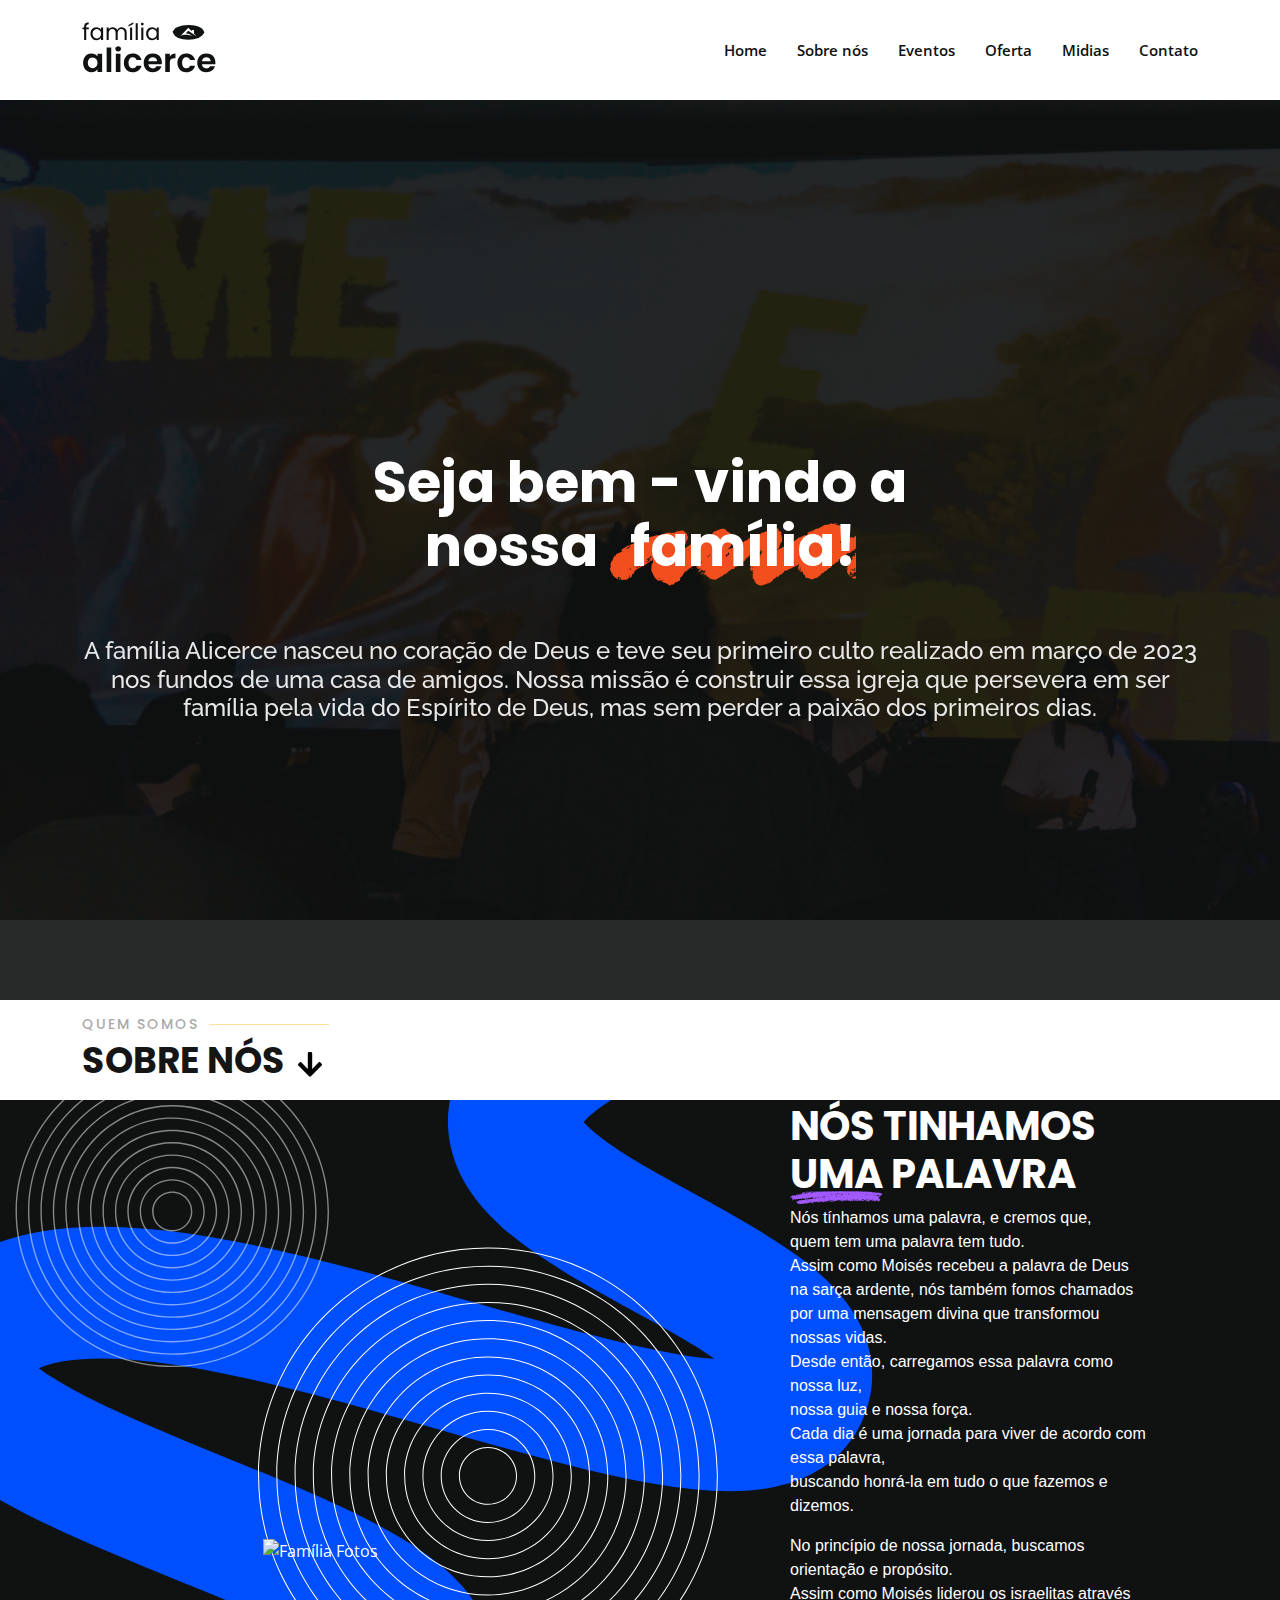
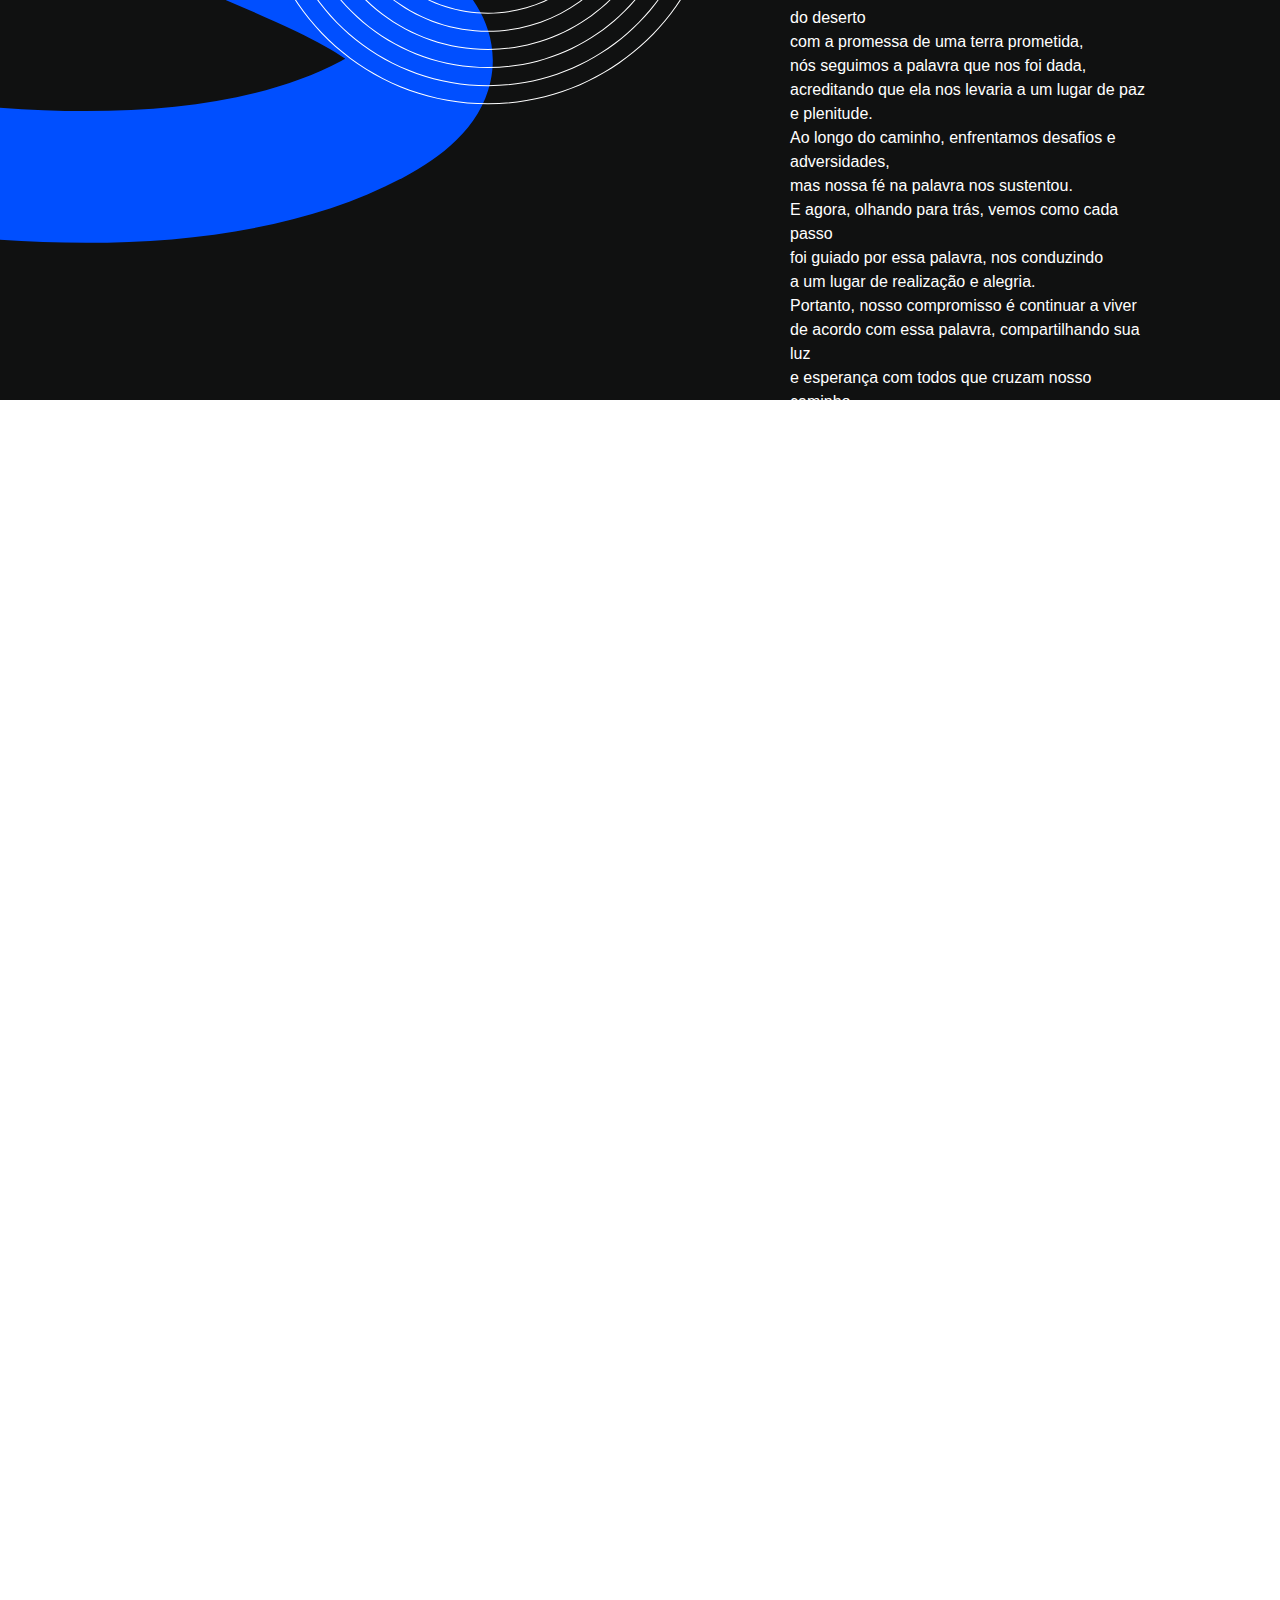
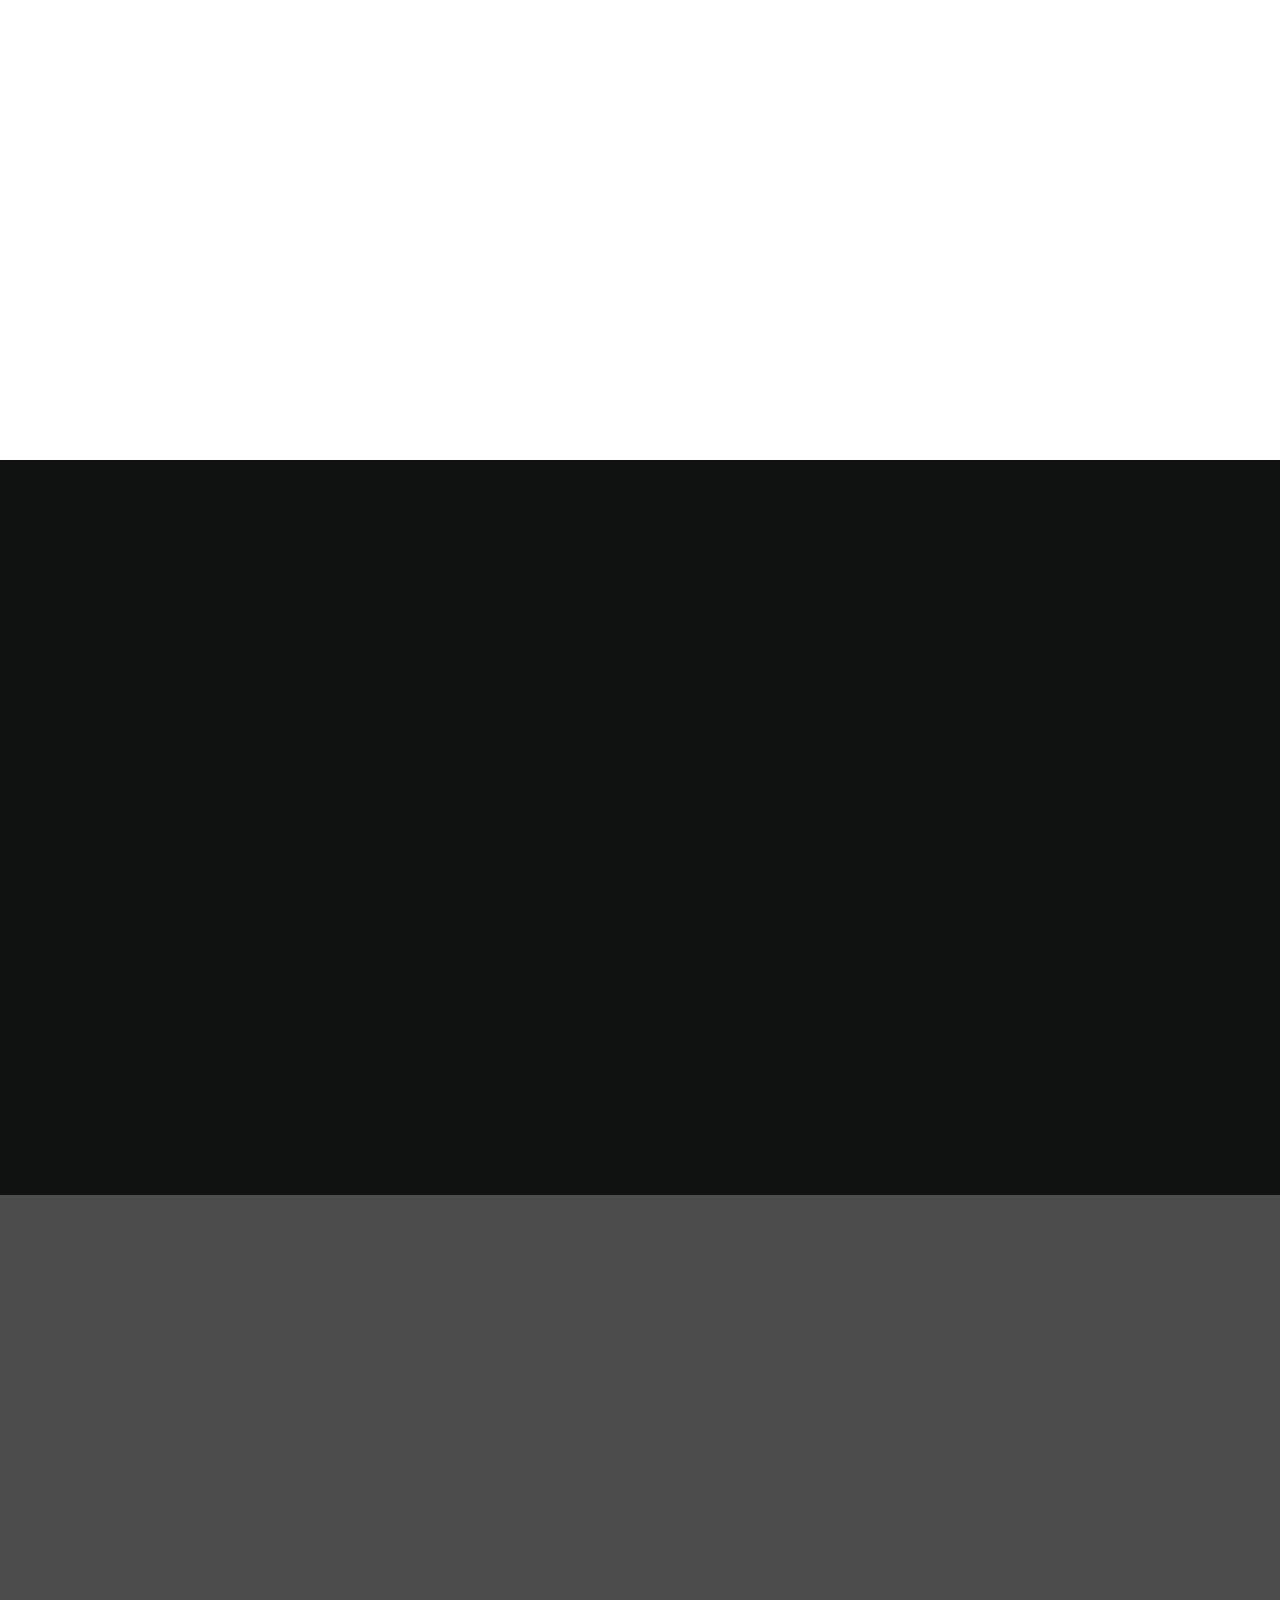
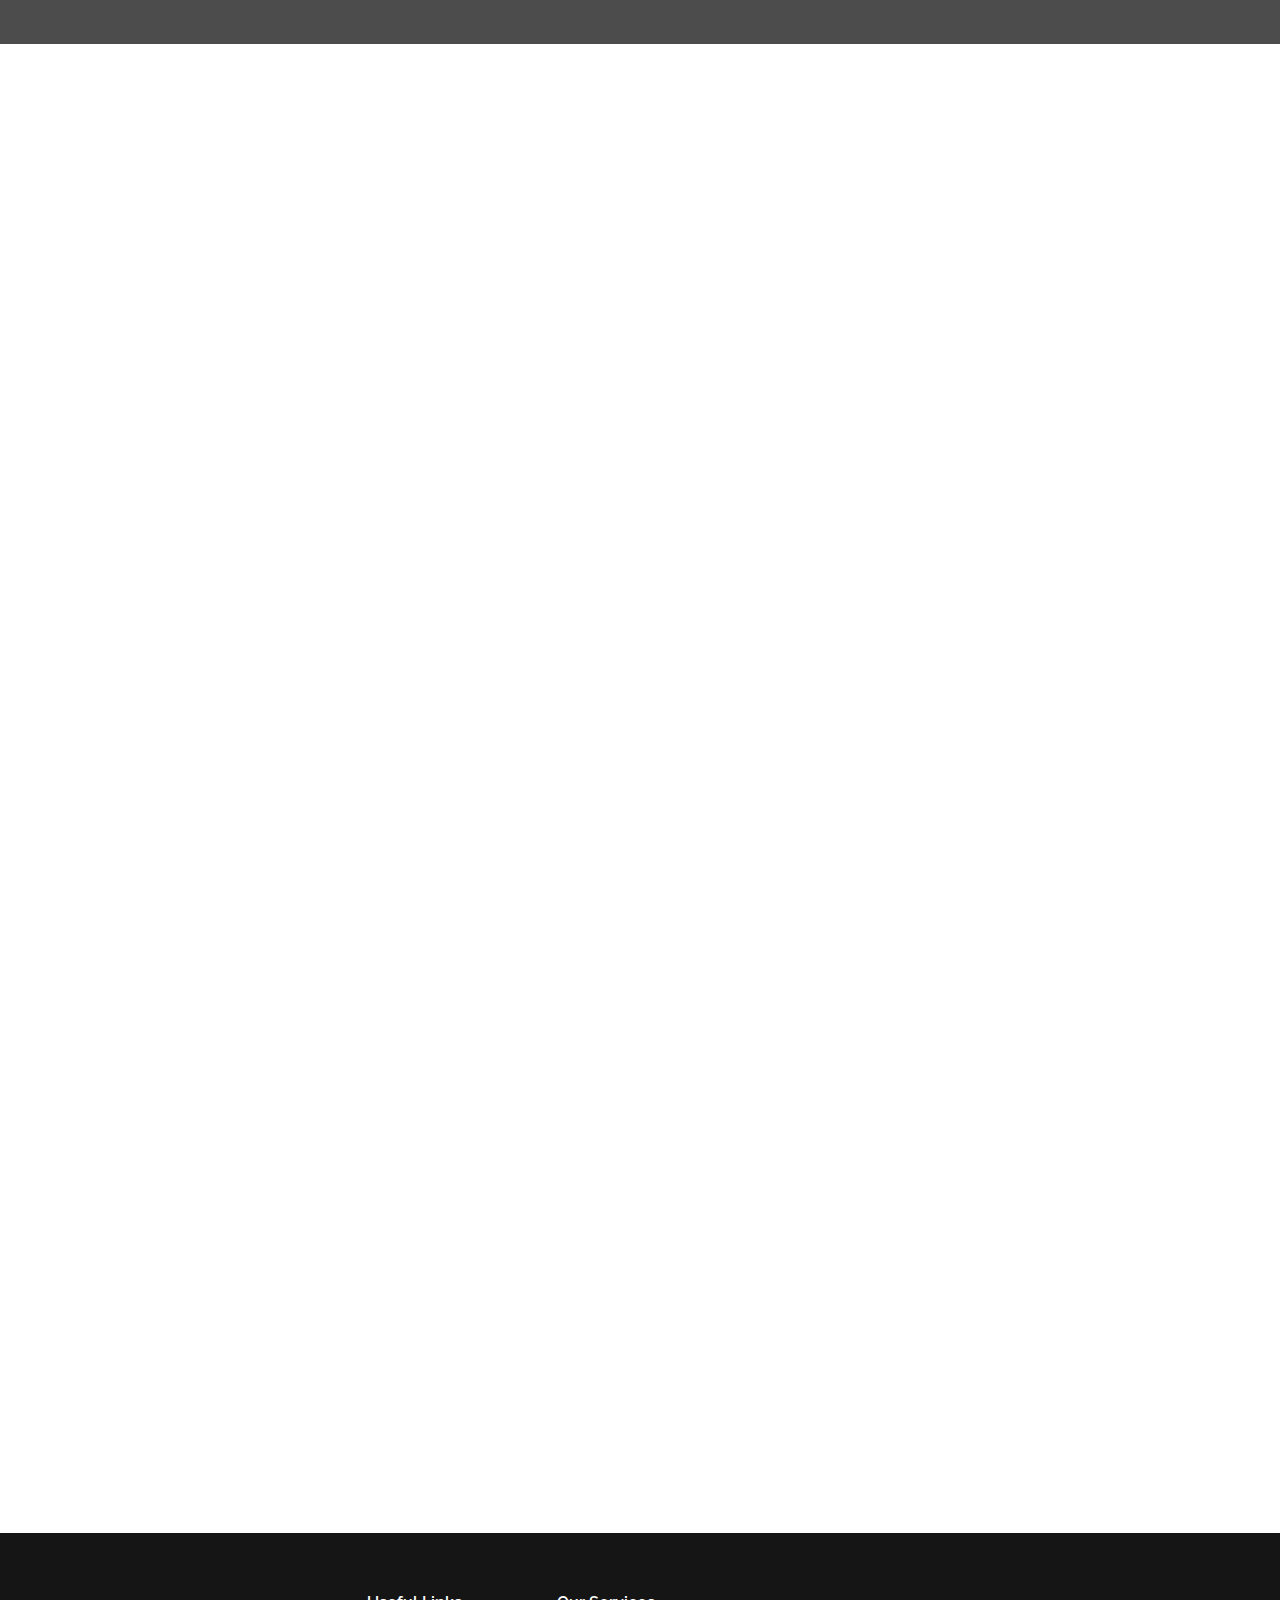
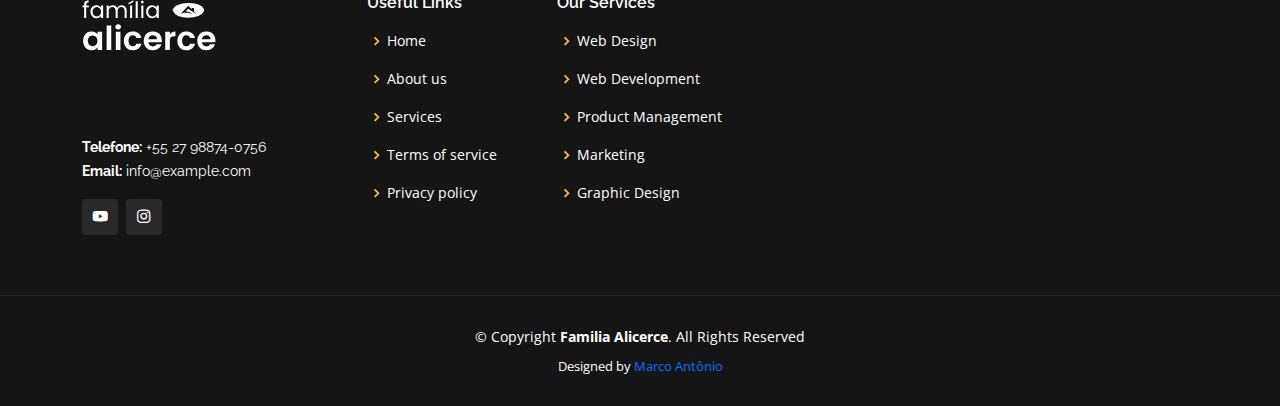
==== commit 4104922b: "feat: fix" ====
--- a/index.html
+++ b/index.html
@@ -270,10 +270,10 @@
       <div class="text-container">
         <h3 class="default-title-h3">
           <span class="sublinhado-span">
-              Oferte <img src="assets/img/oferta/sublinhado-bottom.svg" alt="Sublinhado">
-          </span> 
+            Oferte <img src="assets/img/oferta/sublinhado-bottom.svg" alt="Sublinhado">
+          </span>
           Online
-      </h3>
+        </h3>
         <p class="text-oferta">
           Sua oferta é um ato de amor, e ser generoso é colocar o amor em ação. <br>
           "Mais bem-aventurado é dar do que receber" (At 20.35). <br>
@@ -462,14 +462,14 @@
     <div class="container" data-aos="fade-up">
 
       <div class="section-title">
-        <h2>Contact</h2>
-        <p>Contact Us</p>
+        <h2>Contato</h2>
+        <p>Entre em contato conosco</p>
       </div>
 
       <div>
-        <iframe style="border:0; width: 100%; height: 270px;"
-          src="https://www.google.com/maps/embed?pb=!1m14!1m8!1m3!1d12097.433213460943!2d-74.0062269!3d40.7101282!3m2!1i1024!2i768!4f13.1!3m3!1m2!1s0x0%3A0xb89d1fe6bc499443!2sDowntown+Conference+Center!5e0!3m2!1smk!2sbg!4v1539943755621"
-          frameborder="0" allowfullscreen></iframe>
+        <iframe style="border:2px solid #484848; border-radius: 20px; width: 100%; height: 270px;"
+          src="https://www.google.com/maps/embed?pb=!1m18!1m12!1m3!1d3742.540463929611!2d-40.3265186!3d-20.277884500000003!2m3!1f0!2f0!3f0!3m2!1i1024!2i768!4f13.1!3m3!1m2!1s0xb83d4bb57a8dfb%3A0x5f629ec994416375!2sRua%20das%20Manilhas%2C%2025%20-%20Nova%20Palestina%2C%20Vit%C3%B3ria%20-%20ES%2C%2029032-380!5e0!3m2!1spt-BR!2sbr!4v1716689743948!5m2!1spt-BR!2sbr"
+          allowfullscreen="" loading="lazy" referrerpolicy="no-referrer-when-downgrade"></iframe>
       </div>
 
       <div class="row mt-5">
@@ -478,8 +478,8 @@
           <div class="info">
             <div class="address">
               <i class="bi bi-geo-alt"></i>
-              <h4>Location:</h4>
-              <p>A108 Adam Street, New York, NY 535022</p>
+              <h4>Localização:</h4>
+              <p>Rua das Manilhas, 25 - Redenção, Vitória- ES</p>
             </div>
 
             <div class="email">
@@ -490,8 +490,8 @@
 
             <div class="phone">
               <i class="bi bi-phone"></i>
-              <h4>Call:</h4>
-              <p>+1 5589 55488 55s</p>
+              <h4>Telefone:</h4>
+              <p>+55 27 98874-0756</p>
             </div>
 
           </div>
@@ -539,20 +539,21 @@
         <div class="row">
 
           <div class="col-lg-3 col-md-6">
+            <img src="assets/img/icons/familialogobranco.svg" alt="" class="header-logo dark-logo">
             <div class="footer-info">
-              <h3>Gp<span>.</span></h3>
               <p>
-                A108 Adam Street <br>
-                NY 535022, USA<br><br>
-                <strong>Phone:</strong> +1 5589 55488 55<br>
+                <br>
+                <br>
+                <br>
+                <strong>Telefone:</strong> +55 27 98874-0756<br>
                 <strong>Email:</strong> info@example.com<br>
               </p>
               <div class="social-links mt-3">
-                <a href="#" class="twitter"><i class="bx bxl-twitter"></i></a>
-                <a href="#" class="facebook"><i class="bx bxl-facebook"></i></a>
-                <a href="#" class="instagram"><i class="bx bxl-instagram"></i></a>
-                <a href="#" class="google-plus"><i class="bx bxl-skype"></i></a>
-                <a href="#" class="linkedin"><i class="bx bxl-linkedin"></i></a>
+                <!-- <a href="" class="twitter"><i class="bx bxl-twitter"></i></a> -->
+                <a href="https://www.youtube.com/@FAMILIAALICERCETV" class="youtube"><i class="bx bxl-youtube"></i></a>
+                <a href="https://www.instagram.com/igrejafamiliaalicerce/" target="_blank" class="instagram"><i class="bx bxl-instagram"></i></a>
+                <!-- <a href="#" class="google-plus"><i class="bx bxl-skype"></i></a> -->
+                <!-- <a href="#" class="linkedin"><i class="bx bxl-linkedin"></i></a> -->
               </div>
             </div>
           </div>
@@ -578,30 +579,16 @@
               <li><i class="bx bx-chevron-right"></i> <a href="#">Graphic Design</a></li>
             </ul>
           </div>
-
-          <div class="col-lg-4 col-md-6 footer-newsletter">
-            <h4>Our Newsletter</h4>
-            <p>Tamen quem nulla quae legam multos aute sint culpa legam noster magna</p>
-            <form action="" method="post">
-              <input type="email" name="email"><input type="submit" value="Subscribe">
-            </form>
-
-          </div>
-
         </div>
       </div>
     </div>
 
     <div class="container">
       <div class="copyright">
-        &copy; Copyright <strong><span>Gp</span></strong>. All Rights Reserved
+        &copy; Copyright <strong><span>Familia Alicerce</span></strong>. All Rights Reserved
       </div>
       <div class="credits">
-        <!-- All the links in the footer should remain intact. -->
-        <!-- You can delete the links only if you purchased the pro version. -->
-        <!-- Licensing information: https://bootstrapmade.com/license/ -->
-        <!-- Purchase the pro version with working PHP/AJAX contact form: https://bootstrapmade.com/gp-free-multipurpose-html-bootstrap-template/ -->
-        Designed by <a href="https://bootstrapmade.com/">BootstrapMade</a>
+        Designed by <a href="https://marcoantdeveloper.netlify.app/">Marco Antônio</a>
       </div>
     </div>
   </footer><!-- End Footer -->
--- a/assets/css/style.css
+++ b/assets/css/style.css
@@ -1006,16 +1006,11 @@
 }
 
 .text-oferta {
-  color: #fff;
-  /* Cor do texto */
-  font-size: 16px;
-  /* Tamanho da fonte */
-  line-height: 1.5;
-  /* Altura da linha */
-  margin-top: 20px;
-  /* Espaçamento superior */
-  text-align: center;
-  /* Alinhamento do texto */
+  color: #fff; /* Cor do texto */
+  font-size: 16px; /* Tamanho da fonte */
+  line-height: 1.5; /* Altura da linha */
+  margin-top: 20px; /* Espaçamento superior */
+  text-align: center; /* Alinhamento do texto */
   z-index: 5;
 }
 
@@ -1026,15 +1021,24 @@
 }
 
 .sublinhado-span {
-  position: relative;
-  /* Para tornar o posicionamento do sublinhado relativo ao span */
+  position: relative; /* Para tornar o posicionamento do sublinhado relativo ao span */
 }
 
 .sublinhado-span img {
   position: absolute;
-  bottom: -13px;
-  height: auto;
-  left: -19px;
+    bottom: -13px;
+    /* width: 100%; */
+    height: auto;
+    /* height: 172%; */
+    left: -19px;
+}
+
+@media (max-width: 768px) {
+  .sublinhado-span img {
+    margin-left: 10px;
+    width: 200px;
+  }
+
 }
 
 .left-decoration,
@@ -1067,11 +1071,9 @@
 
 /* Media query para dispositivos móveis */
 @media (max-width: 768px) {
-
   .left-decoration,
   .right-decoration {
-    display: none;
-    /* Oculta as divs em dispositivos móveis */
+    display: none; /* Oculta as divs em dispositivos móveis */
   }
 }
 
@@ -1363,8 +1365,8 @@
 
 .contact .info i {
   font-size: 20px;
-  background: #ffc451;
-  color: #151515;
+  background: #2a921d;
+  color: #fff;
   float: left;
   width: 44px;
   height: 44px;
@@ -1467,16 +1469,16 @@
 }
 
 .contact .php-email-form button[type=submit] {
-  background: #ffc451;
+  background: #2a921d;
   border: 0;
   padding: 10px 24px;
-  color: #151515;
+  color: #ffffff;
   transition: 0.4s;
   border-radius: 4px;
 }
 
 .contact .php-email-form button[type=submit]:hover {
-  background: #ffcd6b;
+  background: #26b413;
 }
 
 @keyframes animate-loading {
@@ -1545,7 +1547,7 @@
 # Footer
 --------------------------------------------------------------*/
 #footer {
-  background: black;
+  background: #151515;
   padding: 0 0 30px 0;
   color: #fff;
   font-size: 14px;
@@ -1692,4 +1694,10 @@
   text-align: center;
   font-size: 13px;
   color: #fff;
+}
+
+.divider {
+  height: 2px;
+  background-color: #fff;
+  width: 510%; /* Ajusta a largura da linha */
 }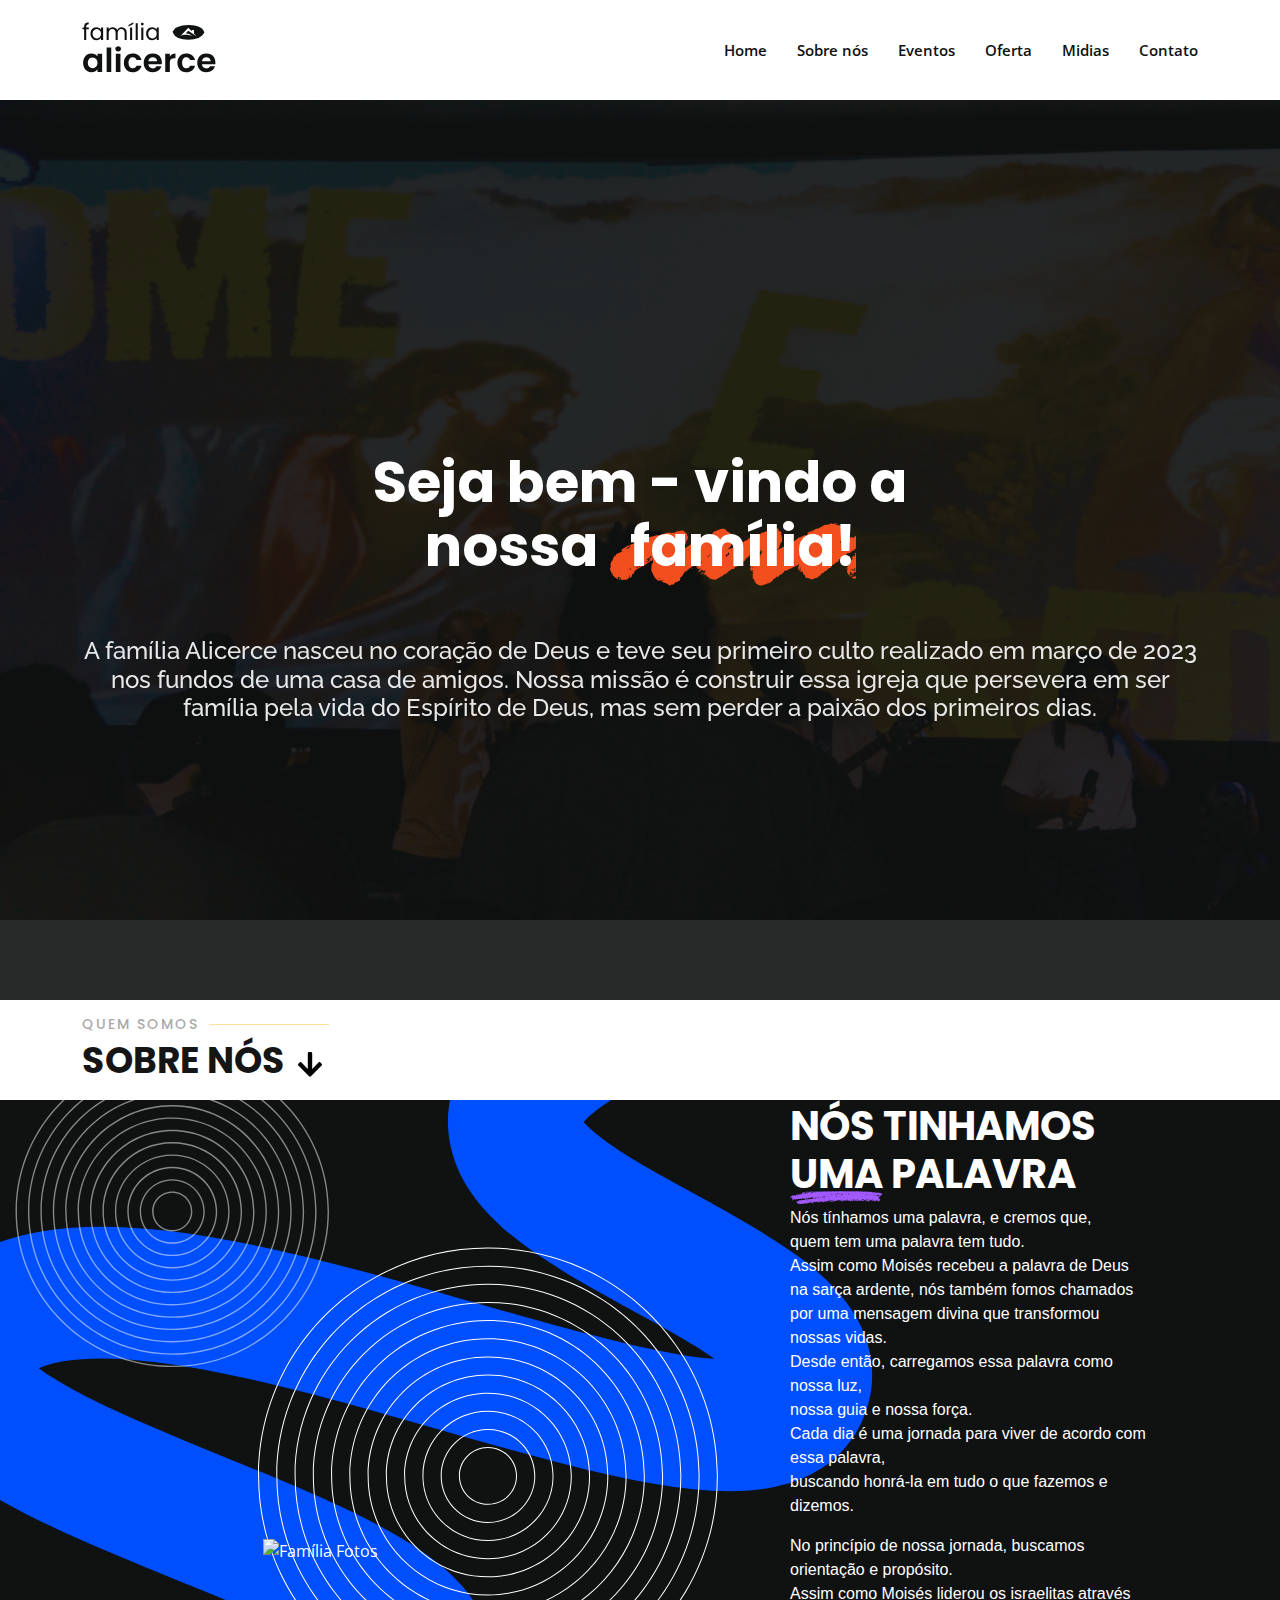
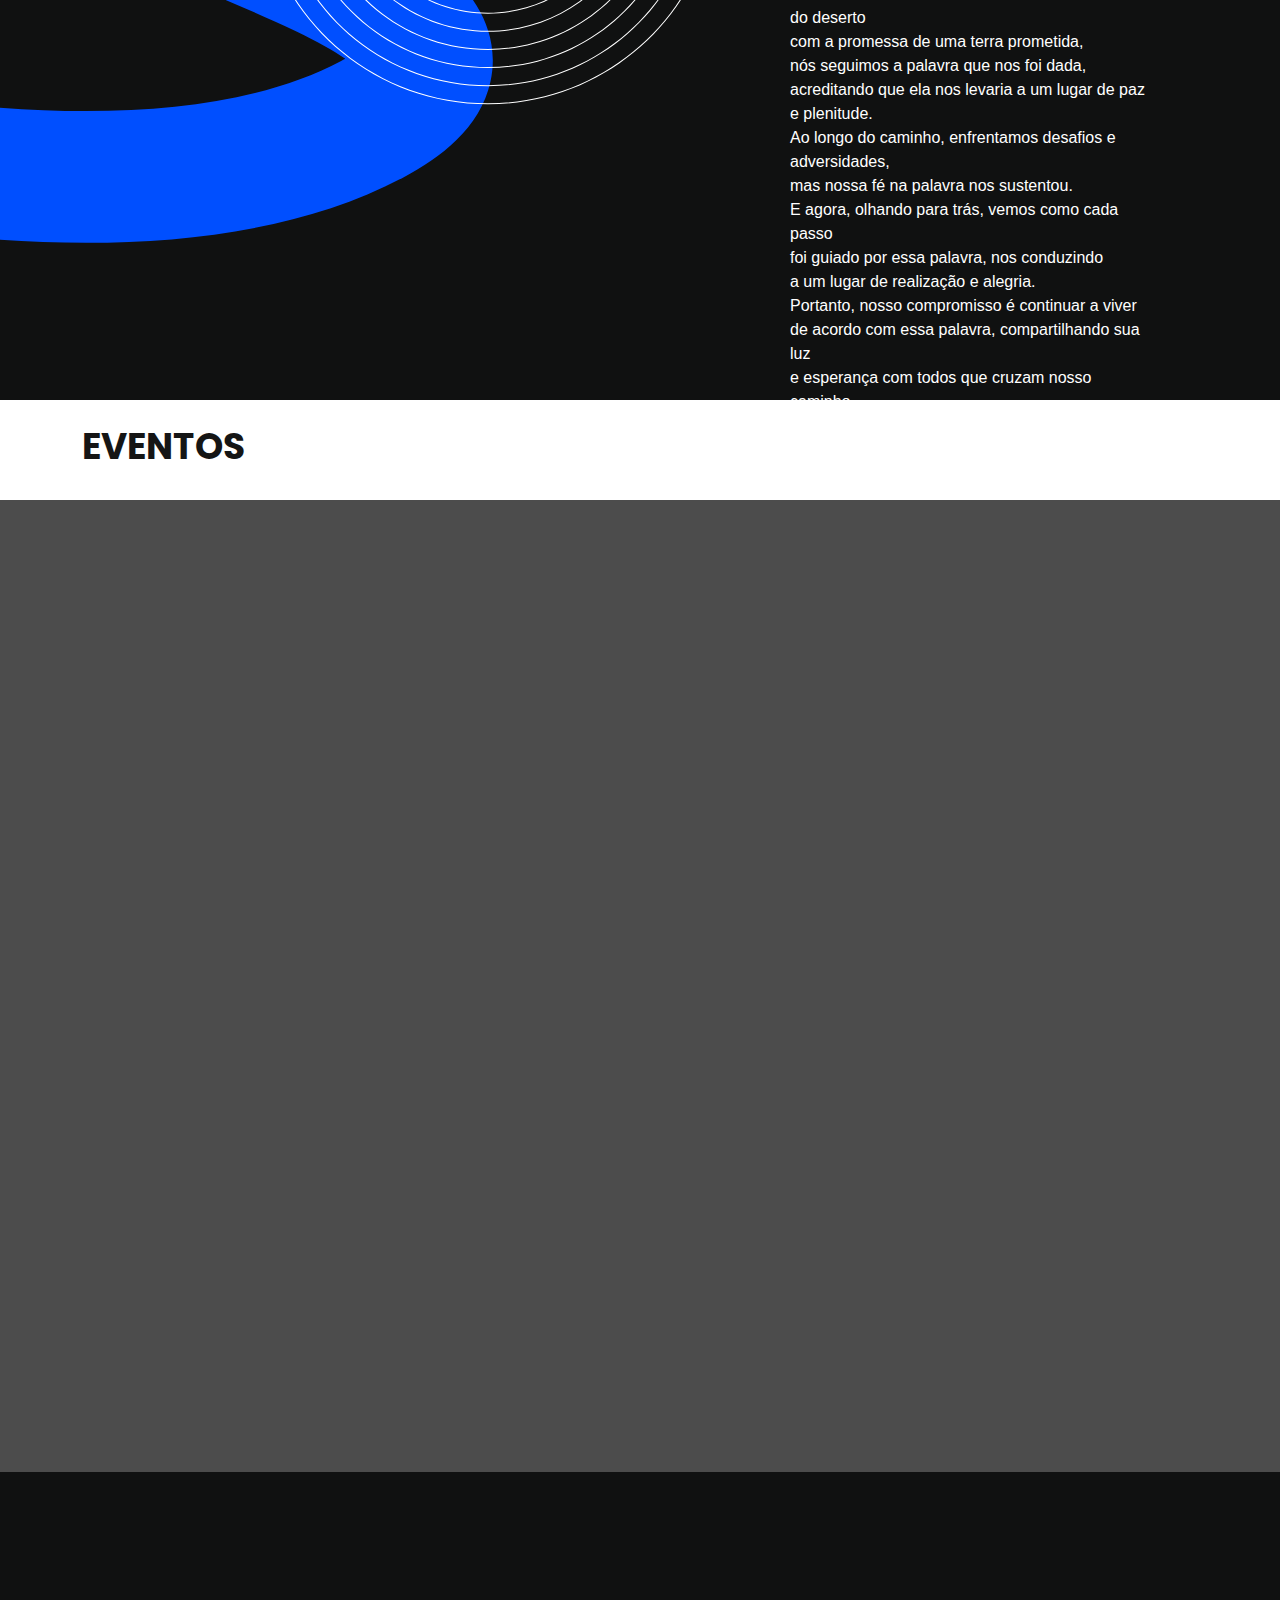
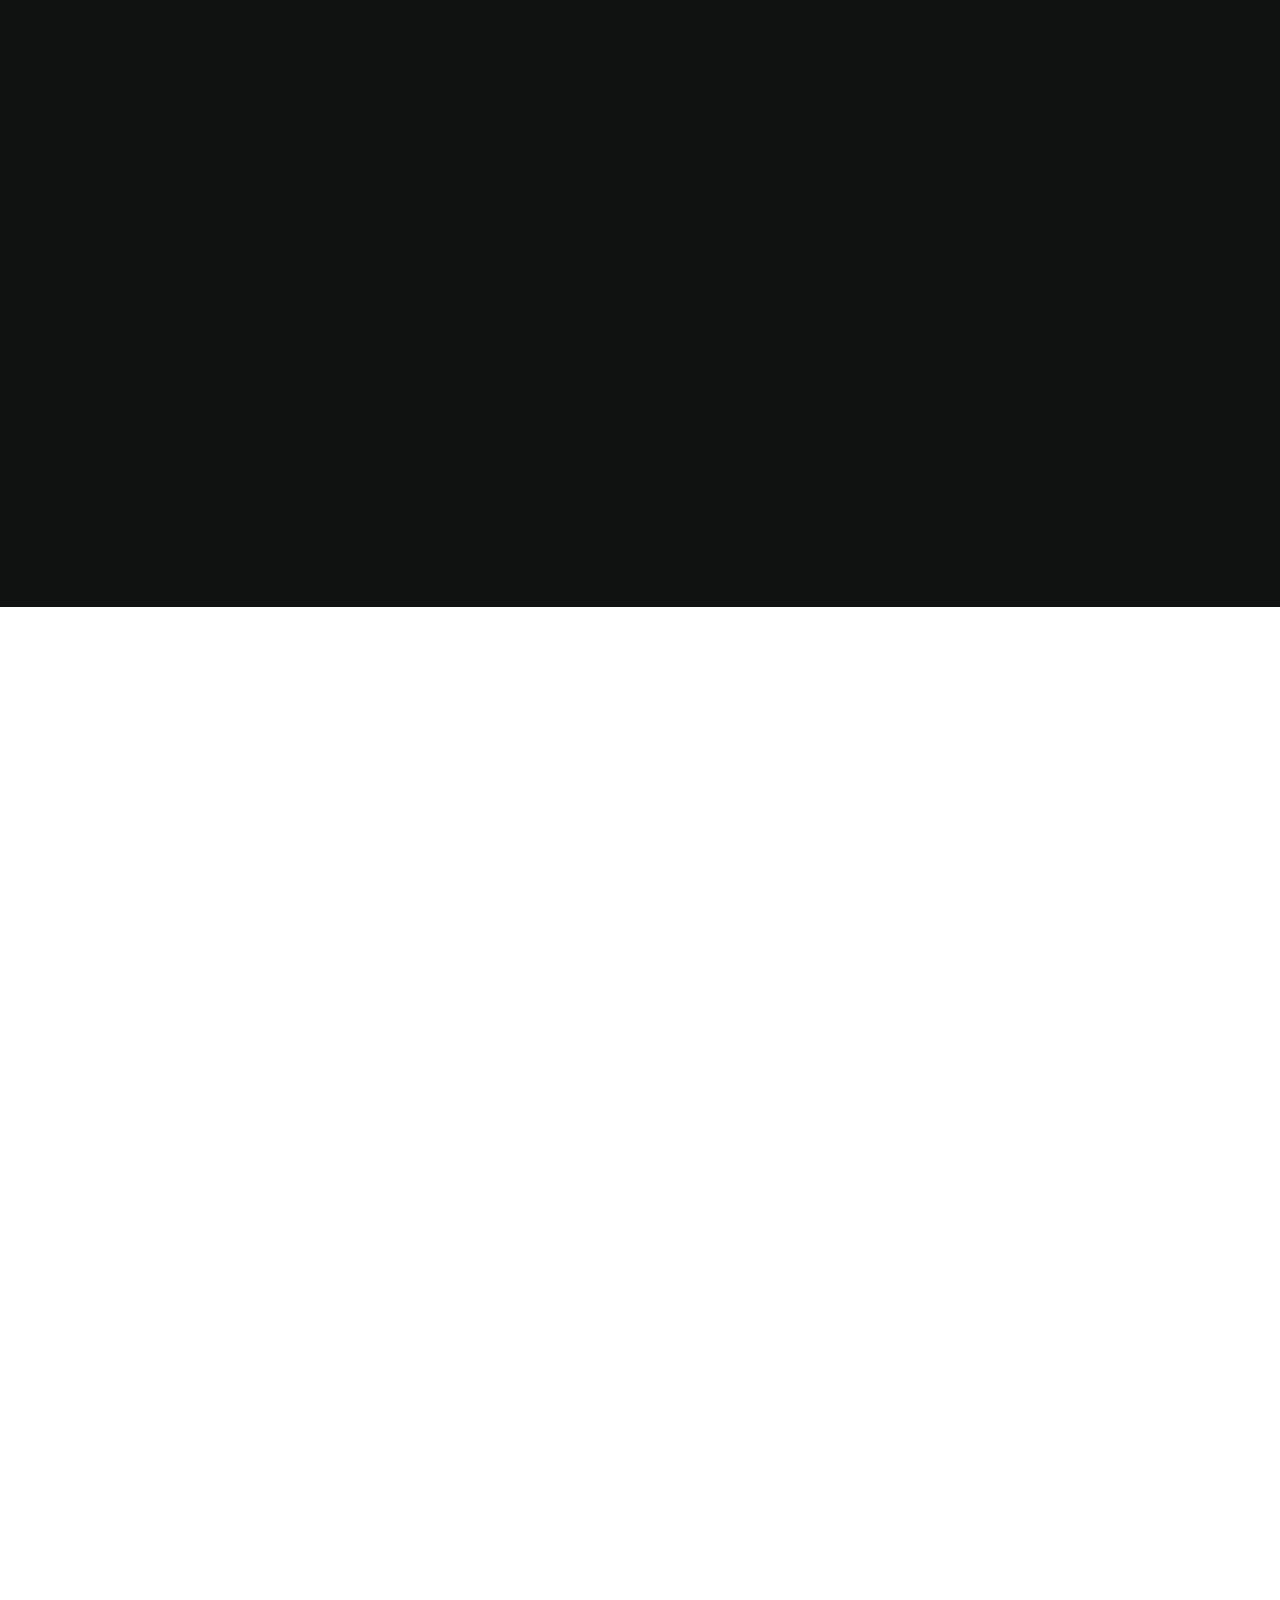
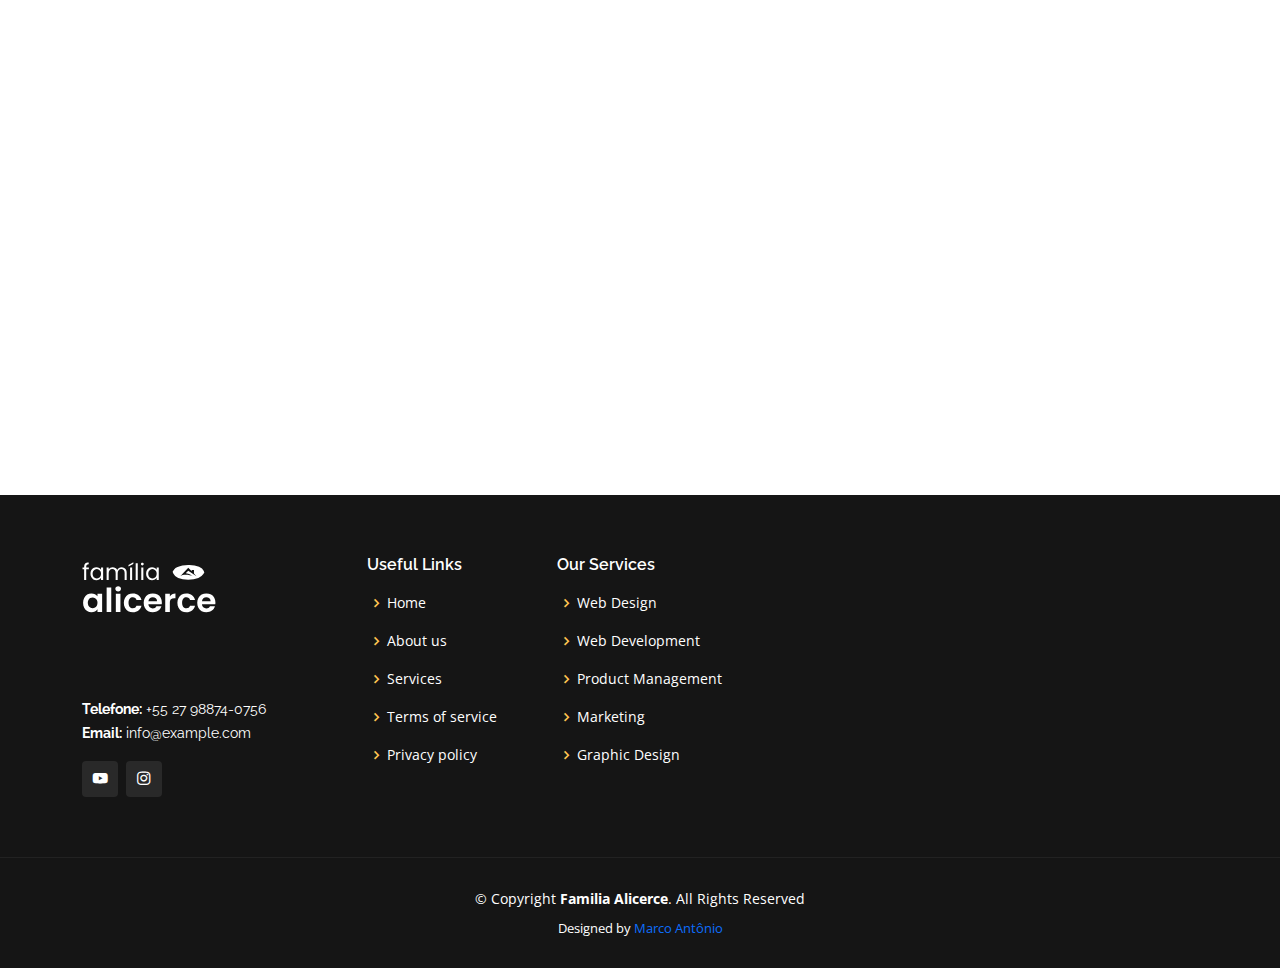
==== commit 30086083: "feat: small adjustments" ====
--- a/index.html
+++ b/index.html
@@ -123,139 +123,156 @@
     </section>
   </main>
 
-
   <!-- ======= Clients Section ======= -->
-  <section id="clients" class="clients">
+  <main id="main-about">
+    <div class="container" style="height: 100px;">
+      <div class="sub-header">
+        <div class="section-title">
+          <p>Eventos</p>
+        </div>
+      </div>
+    </div>
+  </main>
+  <!-- End Clients Section -->
+
+  <!-- ======= Testimonials Section ======= -->
+  <section id="testimonials" class="testimonials">
     <div class="container" data-aos="zoom-in">
 
-      <div class="clients-slider swiper">
-        <div class="swiper-wrapper align-items-center">
-          <div class="swiper-slide"><img src="assets/img/clients/client-1.png" class="img-fluid" alt=""></div>
-          <div class="swiper-slide"><img src="assets/img/clients/client-2.png" class="img-fluid" alt=""></div>
-          <div class="swiper-slide"><img src="assets/img/clients/client-3.png" class="img-fluid" alt=""></div>
-          <div class="swiper-slide"><img src="assets/img/clients/client-4.png" class="img-fluid" alt=""></div>
-          <div class="swiper-slide"><img src="assets/img/clients/client-5.png" class="img-fluid" alt=""></div>
-          <div class="swiper-slide"><img src="assets/img/clients/client-6.png" class="img-fluid" alt=""></div>
-          <div class="swiper-slide"><img src="assets/img/clients/client-7.png" class="img-fluid" alt=""></div>
-          <div class="swiper-slide"><img src="assets/img/clients/client-8.png" class="img-fluid" alt=""></div>
+      <div class="testimonials-slider swiper" data-aos="fade-up" data-aos-delay="100">
+        <div class="swiper-wrapper">
+
+          <div class="swiper-slide">
+            <div class="testimonial-item">
+              <img src="assets/img/testimonials/poster1.jpeg" class="testimonial-img" alt="">
+              <h3>Saul Goodman</h3>
+              <h4>Ceo &amp; Founder</h4>
+              <p>
+                <i class="bx bxs-quote-alt-left quote-icon-left"></i>
+                Proin iaculis purus consequat sem cure digni ssim donec porttitora entum suscipit rhoncus. Accusantium
+                quam, ultricies eget id, aliquam eget nibh et. Maecen aliquam, risus at semper.
+                <i class="bx bxs-quote-alt-right quote-icon-right"></i>
+              </p>
+            </div>
+          </div><!-- End testimonial item -->
+
+          <div class="swiper-slide">
+            <div class="testimonial-item">
+              <img src="assets/img/testimonials/poster2.jpeg" class="testimonial-img" alt="">
+              <h3>Sara Wilsson</h3>
+              <h4>Designer</h4>
+              <p>
+                <i class="bx bxs-quote-alt-left quote-icon-left"></i>
+                Export tempor illum tamen malis malis eram quae irure esse labore quem cillum quid cillum eram malis
+                quorum velit fore eram velit sunt aliqua noster fugiat irure amet legam anim culpa.
+                <i class="bx bxs-quote-alt-right quote-icon-right"></i>
+              </p>
+            </div>
+          </div><!-- End testimonial item -->
+
+          <div class="swiper-slide">
+            <div class="testimonial-item">
+              <img src="assets/img/testimonials/poster3.jpg" class="testimonial-img" alt="">
+              <h3>Jena Karlis</h3>
+              <h4>Store Owner</h4>
+              <p>
+                <i class="bx bxs-quote-alt-left quote-icon-left"></i>
+                Enim nisi quem export duis labore cillum quae magna enim sint quorum nulla quem veniam duis minim
+                tempor labore quem eram duis noster aute amet eram fore quis sint minim.
+                <i class="bx bxs-quote-alt-right quote-icon-right"></i>
+              </p>
+            </div>
+          </div><!-- End testimonial item -->
+
+          <div class="swiper-slide">
+            <div class="testimonial-item">
+              <img src="assets/img/testimonials/poster4.jpg" class="testimonial-img" alt="">
+              <h3>Jena Karlis</h3>
+              <h4>Store Owner</h4>
+              <p>
+                <i class="bx bxs-quote-alt-left quote-icon-left"></i>
+                Enim nisi quem export duis labore cillum quae magna enim sint quorum nulla quem veniam duis minim
+                tempor labore quem eram duis noster aute amet eram fore quis sint minim.
+                <i class="bx bxs-quote-alt-right quote-icon-right"></i>
+              </p>
+            </div>
+          </div><!-- End testimonial item -->
+
+          <div class="swiper-slide">
+            <div class="testimonial-item">
+              <img src="assets/img/testimonials/poster5.jpg" class="testimonial-img" alt="">
+              <h3>Jena Karlis</h3>
+              <h4>Store Owner</h4>
+              <p>
+                <i class="bx bxs-quote-alt-left quote-icon-left"></i>
+                Enim nisi quem export duis labore cillum quae magna enim sint quorum nulla quem veniam duis minim
+                tempor labore quem eram duis noster aute amet eram fore quis sint minim.
+                <i class="bx bxs-quote-alt-right quote-icon-right"></i>
+              </p>
+            </div>
+          </div><!-- End testimonial item -->
+
+          <div class="swiper-slide">
+            <div class="testimonial-item">
+              <img src="assets/img/testimonials/poster6.jpg" class="testimonial-img" alt="">
+              <h3>Jena Karlis</h3>
+              <h4>Store Owner</h4>
+              <p>
+                <i class="bx bxs-quote-alt-left quote-icon-left"></i>
+                Enim nisi quem export duis labore cillum quae magna enim sint quorum nulla quem veniam duis minim
+                tempor labore quem eram duis noster aute amet eram fore quis sint minim.
+                <i class="bx bxs-quote-alt-right quote-icon-right"></i>
+              </p>
+            </div>
+          </div><!-- End testimonial item -->
+
+          <div class="swiper-slide">
+            <div class="testimonial-item">
+              <img src="assets/img/testimonials/poster7.jpg" class="testimonial-img" alt="">
+              <h3>Jena Karlis</h3>
+              <h4>Store Owner</h4>
+              <p>
+                <i class="bx bxs-quote-alt-left quote-icon-left"></i>
+                Enim nisi quem export duis labore cillum quae magna enim sint quorum nulla quem veniam duis minim
+                tempor labore quem eram duis noster aute amet eram fore quis sint minim.
+                <i class="bx bxs-quote-alt-right quote-icon-right"></i>
+              </p>
+            </div>
+          </div><!-- End testimonial item -->
+
+          <div class="swiper-slide">
+            <div class="testimonial-item">
+              <img src="assets/img/testimonials/poster8.jpg" class="testimonial-img" alt="">
+              <h3>Jena Karlis</h3>
+              <h4>Store Owner</h4>
+              <p>
+                <i class="bx bxs-quote-alt-left quote-icon-left"></i>
+                Enim nisi quem export duis labore cillum quae magna enim sint quorum nulla quem veniam duis minim
+                tempor labore quem eram duis noster aute amet eram fore quis sint minim.
+                <i class="bx bxs-quote-alt-right quote-icon-right"></i>
+              </p>
+            </div>
+          </div><!-- End testimonial item -->
+
+          <div class="swiper-slide">
+            <div class="testimonial-item">
+              <img src="assets/img/testimonials/poster9.jpg" class="testimonial-img" alt="">
+              <h3>Jena Karlis</h3>
+              <h4>Store Owner</h4>
+              <p>
+                <i class="bx bxs-quote-alt-left quote-icon-left"></i>
+                Enim nisi quem export duis labore cillum quae magna enim sint quorum nulla quem veniam duis minim
+                tempor labore quem eram duis noster aute amet eram fore quis sint minim.
+                <i class="bx bxs-quote-alt-right quote-icon-right"></i>
+              </p>
+            </div>
+          </div><!-- End testimonial item -->
         </div>
         <div class="swiper-pagination"></div>
       </div>
 
     </div>
-  </section><!-- End Clients Section -->
-
-  <!-- ======= Features Section ======= -->
-  <section id="features" class="features">
-    <div class="container" data-aos="fade-up">
-
-      <div class="row">
-        <div class="image col-lg-6" style='background-image: url("assets/img/features.jpg");' data-aos="fade-right">
-        </div>
-        <div class="col-lg-6" data-aos="fade-left" data-aos-delay="100">
-          <div class="icon-box mt-5 mt-lg-0" data-aos="zoom-in" data-aos-delay="150">
-            <i class="bx bx-receipt"></i>
-            <h4>Est labore ad</h4>
-            <p>Consequuntur sunt aut quasi enim aliquam quae harum pariatur laboris nisi ut aliquip</p>
-          </div>
-          <div class="icon-box mt-5" data-aos="zoom-in" data-aos-delay="150">
-            <i class="bx bx-cube-alt"></i>
-            <h4>Harum esse qui</h4>
-            <p>Excepteur sint occaecat cupidatat non proident, sunt in culpa qui officia deserunt</p>
-          </div>
-          <div class="icon-box mt-5" data-aos="zoom-in" data-aos-delay="150">
-            <i class="bx bx-images"></i>
-            <h4>Aut occaecati</h4>
-            <p>Aut suscipit aut cum nemo deleniti aut omnis. Doloribus ut maiores omnis facere</p>
-          </div>
-          <div class="icon-box mt-5" data-aos="zoom-in" data-aos-delay="150">
-            <i class="bx bx-shield"></i>
-            <h4>Beatae veritatis</h4>
-            <p>Expedita veritatis consequuntur nihil tempore laudantium vitae denat pacta</p>
-          </div>
-        </div>
-      </div>
-
-    </div>
-  </section><!-- End Features Section -->
-
-  <!-- ======= Services Section ======= -->
-  <section id="services" class="services">
-    <div class="container" data-aos="fade-up">
-
-      <div class="section-title">
-        <h2>Services</h2>
-        <p>Check our Services</p>
-      </div>
-
-      <div class="row">
-        <div class="col-lg-4 col-md-6 d-flex align-items-stretch" data-aos="zoom-in" data-aos-delay="100">
-          <div class="icon-box">
-            <div class="icon"><i class="bx bxl-dribbble"></i></div>
-            <h4><a href="">Lorem Ipsum</a></h4>
-            <p>Voluptatum deleniti atque corrupti quos dolores et quas molestias excepturi</p>
-          </div>
-        </div>
-
-        <div class="col-lg-4 col-md-6 d-flex align-items-stretch mt-4 mt-md-0" data-aos="zoom-in" data-aos-delay="200">
-          <div class="icon-box">
-            <div class="icon"><i class="bx bx-file"></i></div>
-            <h4><a href="">Sed ut perspiciatis</a></h4>
-            <p>Duis aute irure dolor in reprehenderit in voluptate velit esse cillum dolore</p>
-          </div>
-        </div>
-
-        <div class="col-lg-4 col-md-6 d-flex align-items-stretch mt-4 mt-lg-0" data-aos="zoom-in" data-aos-delay="300">
-          <div class="icon-box">
-            <div class="icon"><i class="bx bx-tachometer"></i></div>
-            <h4><a href="">Magni Dolores</a></h4>
-            <p>Excepteur sint occaecat cupidatat non proident, sunt in culpa qui officia</p>
-          </div>
-        </div>
-
-        <div class="col-lg-4 col-md-6 d-flex align-items-stretch mt-4" data-aos="zoom-in" data-aos-delay="100">
-          <div class="icon-box">
-            <div class="icon"><i class="bx bx-world"></i></div>
-            <h4><a href="">Nemo Enim</a></h4>
-            <p>At vero eos et accusamus et iusto odio dignissimos ducimus qui blanditiis</p>
-          </div>
-        </div>
-
-        <div class="col-lg-4 col-md-6 d-flex align-items-stretch mt-4" data-aos="zoom-in" data-aos-delay="200">
-          <div class="icon-box">
-            <div class="icon"><i class="bx bx-slideshow"></i></div>
-            <h4><a href="">Dele cardo</a></h4>
-            <p>Quis consequatur saepe eligendi voluptatem consequatur dolor consequuntur</p>
-          </div>
-        </div>
-
-        <div class="col-lg-4 col-md-6 d-flex align-items-stretch mt-4" data-aos="zoom-in" data-aos-delay="300">
-          <div class="icon-box">
-            <div class="icon"><i class="bx bx-arch"></i></div>
-            <h4><a href="">Divera don</a></h4>
-            <p>Modi nostrum vel laborum. Porro fugit error sit minus sapiente sit aspernatur</p>
-          </div>
-        </div>
-
-      </div>
-
-    </div>
-  </section><!-- End Services Section -->
-
-  <!-- ======= Cta Section =======
-  <section id="cta" class="cta">
-    <div class="container" data-aos="zoom-in">
-
-      <div class="text-center">
-        <h3>Call To Action</h3>
-        <p> Duis aute irure dolor in reprehenderit in voluptate velit esse cillum dolore eu fugiat nulla pariatur.
-          Excepteur sint occaecat cupidatat non proident, sunt in culpa qui officia deserunt mollit anim id est
-          laborum.</p>
-        <a class="cta-btn" href="#">Call To Action</a>
-      </div>
-
-    </div>
-  </section>End Cta Section -->
+  </section><!-- End Testimonials Section -->
 
   <!-- ======= oferta Section ======= -->
   <section id="oferta" class="oferta">
@@ -286,93 +303,11 @@
   </section>
 
   <!-- End Counts Section -->
-  <!-- ======= Testimonials Section ======= -->
-  <section id="testimonials" class="testimonials">
-    <div class="container" data-aos="zoom-in">
-
-      <div class="testimonials-slider swiper" data-aos="fade-up" data-aos-delay="100">
-        <div class="swiper-wrapper">
-
-          <div class="swiper-slide">
-            <div class="testimonial-item">
-              <img src="assets/img/testimonials/testimonials-1.jpg" class="testimonial-img" alt="">
-              <h3>Saul Goodman</h3>
-              <h4>Ceo &amp; Founder</h4>
-              <p>
-                <i class="bx bxs-quote-alt-left quote-icon-left"></i>
-                Proin iaculis purus consequat sem cure digni ssim donec porttitora entum suscipit rhoncus. Accusantium
-                quam, ultricies eget id, aliquam eget nibh et. Maecen aliquam, risus at semper.
-                <i class="bx bxs-quote-alt-right quote-icon-right"></i>
-              </p>
-            </div>
-          </div><!-- End testimonial item -->
-
-          <div class="swiper-slide">
-            <div class="testimonial-item">
-              <img src="assets/img/testimonials/testimonials-2.jpg" class="testimonial-img" alt="">
-              <h3>Sara Wilsson</h3>
-              <h4>Designer</h4>
-              <p>
-                <i class="bx bxs-quote-alt-left quote-icon-left"></i>
-                Export tempor illum tamen malis malis eram quae irure esse labore quem cillum quid cillum eram malis
-                quorum velit fore eram velit sunt aliqua noster fugiat irure amet legam anim culpa.
-                <i class="bx bxs-quote-alt-right quote-icon-right"></i>
-              </p>
-            </div>
-          </div><!-- End testimonial item -->
-
-          <div class="swiper-slide">
-            <div class="testimonial-item">
-              <img src="assets/img/testimonials/testimonials-3.jpg" class="testimonial-img" alt="">
-              <h3>Jena Karlis</h3>
-              <h4>Store Owner</h4>
-              <p>
-                <i class="bx bxs-quote-alt-left quote-icon-left"></i>
-                Enim nisi quem export duis labore cillum quae magna enim sint quorum nulla quem veniam duis minim
-                tempor labore quem eram duis noster aute amet eram fore quis sint minim.
-                <i class="bx bxs-quote-alt-right quote-icon-right"></i>
-              </p>
-            </div>
-          </div><!-- End testimonial item -->
-
-          <div class="swiper-slide">
-            <div class="testimonial-item">
-              <img src="assets/img/testimonials/testimonials-4.jpg" class="testimonial-img" alt="">
-              <h3>Matt Brandon</h3>
-              <h4>Freelancer</h4>
-              <p>
-                <i class="bx bxs-quote-alt-left quote-icon-left"></i>
-                Fugiat enim eram quae cillum dolore dolor amet nulla culpa multos export minim fugiat minim velit
-                minim dolor enim duis veniam ipsum anim magna sunt elit fore quem dolore labore illum veniam.
-                <i class="bx bxs-quote-alt-right quote-icon-right"></i>
-              </p>
-            </div>
-          </div><!-- End testimonial item -->
-
-          <div class="swiper-slide">
-            <div class="testimonial-item">
-              <img src="assets/img/testimonials/testimonials-5.jpg" class="testimonial-img" alt="">
-              <h3>John Larson</h3>
-              <h4>Entrepreneur</h4>
-              <p>
-                <i class="bx bxs-quote-alt-left quote-icon-left"></i>
-                Quis quorum aliqua sint quem legam fore sunt eram irure aliqua veniam tempor noster veniam enim culpa
-                labore duis sunt culpa nulla illum cillum fugiat legam esse veniam culpa fore nisi cillum quid.
-                <i class="bx bxs-quote-alt-right quote-icon-right"></i>
-              </p>
-            </div>
-          </div><!-- End testimonial item -->
-        </div>
-        <div class="swiper-pagination"></div>
-      </div>
-
-    </div>
-  </section><!-- End Testimonials Section -->
+
 
   <!-- ======= Team Section ======= -->
   <section id="team" class="team">
     <div class="container" data-aos="fade-up">
-
       <div class="section-title">
         <h2>Team</h2>
         <p>Check our Team</p>
@@ -551,7 +486,8 @@
               <div class="social-links mt-3">
                 <!-- <a href="" class="twitter"><i class="bx bxl-twitter"></i></a> -->
                 <a href="https://www.youtube.com/@FAMILIAALICERCETV" class="youtube"><i class="bx bxl-youtube"></i></a>
-                <a href="https://www.instagram.com/igrejafamiliaalicerce/" target="_blank" class="instagram"><i class="bx bxl-instagram"></i></a>
+                <a href="https://www.instagram.com/igrejafamiliaalicerce/" target="_blank" class="instagram"><i
+                    class="bx bxl-instagram"></i></a>
                 <!-- <a href="#" class="google-plus"><i class="bx bxl-skype"></i></a> -->
                 <!-- <a href="#" class="linkedin"><i class="bx bxl-linkedin"></i></a> -->
               </div>
--- a/assets/css/style.css
+++ b/assets/css/style.css
@@ -1196,8 +1196,8 @@
 }
 
 .testimonials .testimonial-item .testimonial-img {
-  width: 100px;
-  border-radius: 50%;
+  width: 500px;
+  border-radius: 10%;
   border: 6px solid rgba(255, 255, 255, 0.15);
   margin: 0 auto;
 }
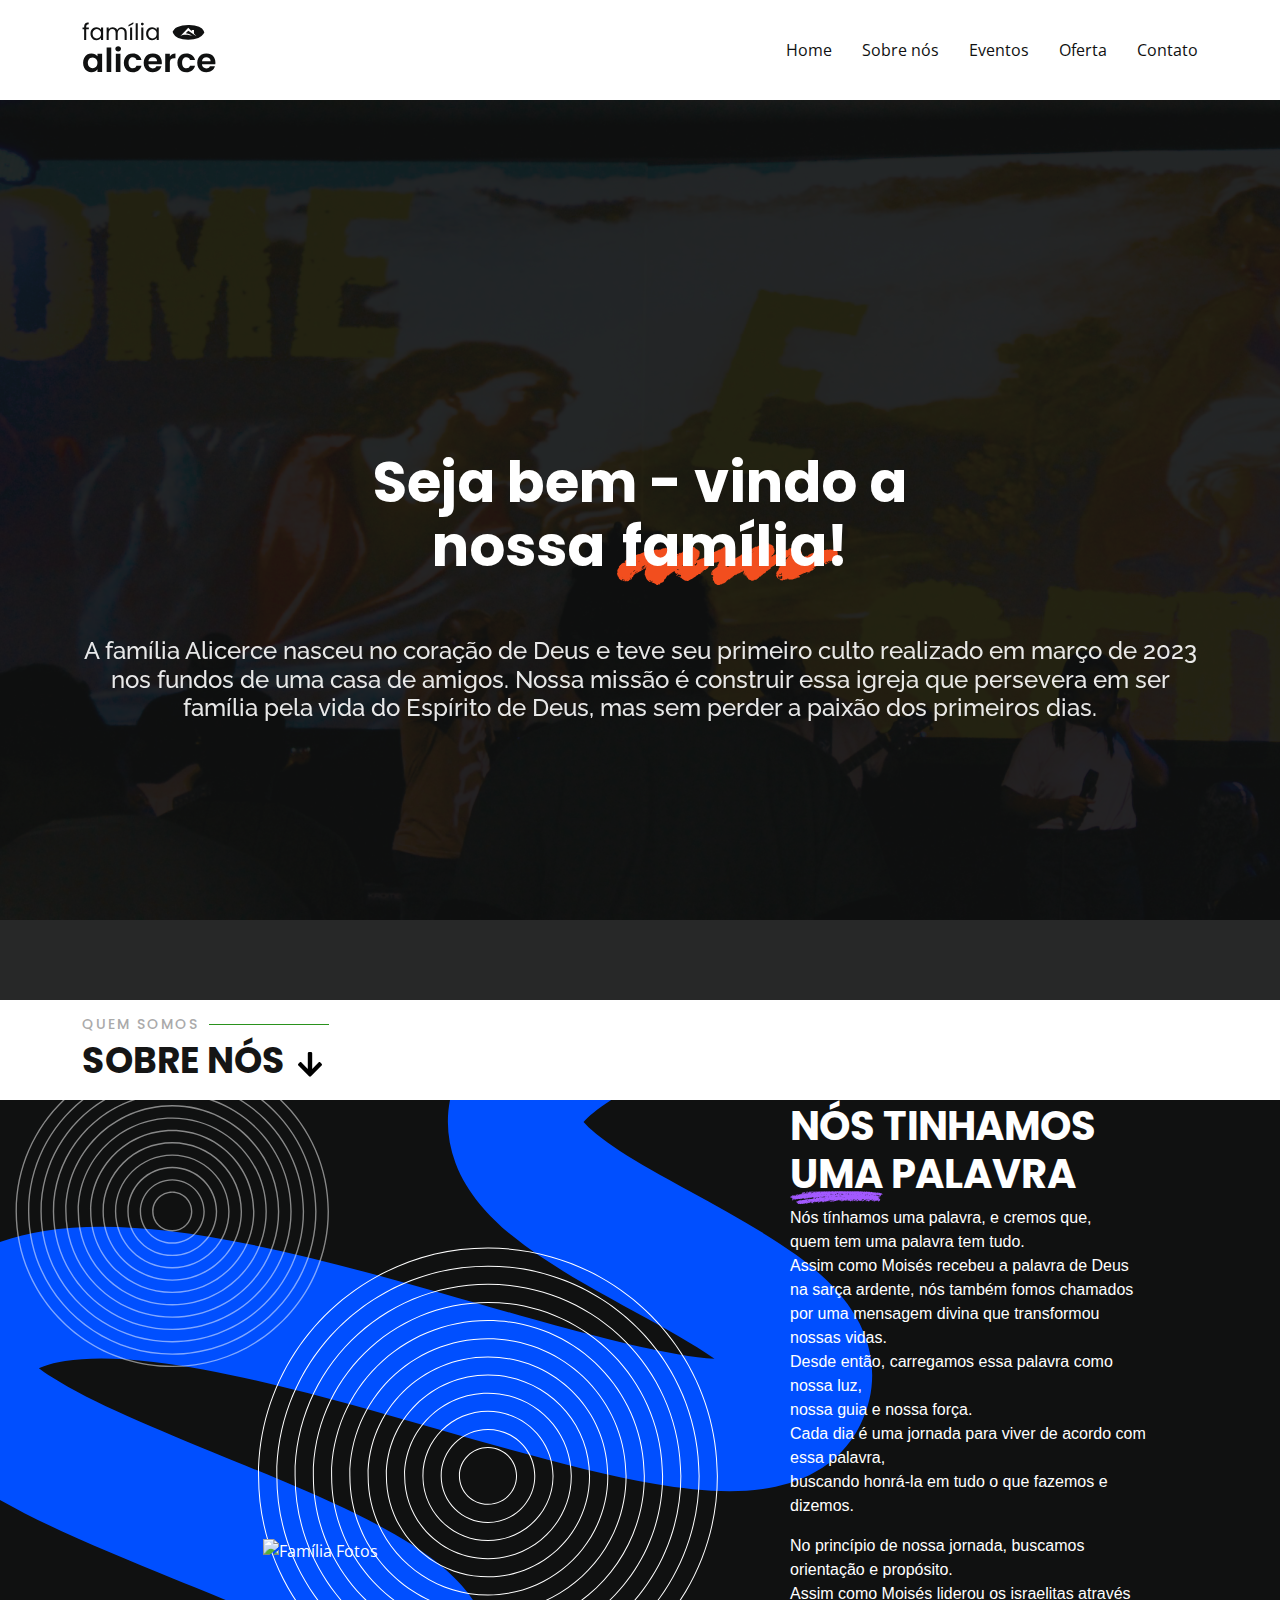
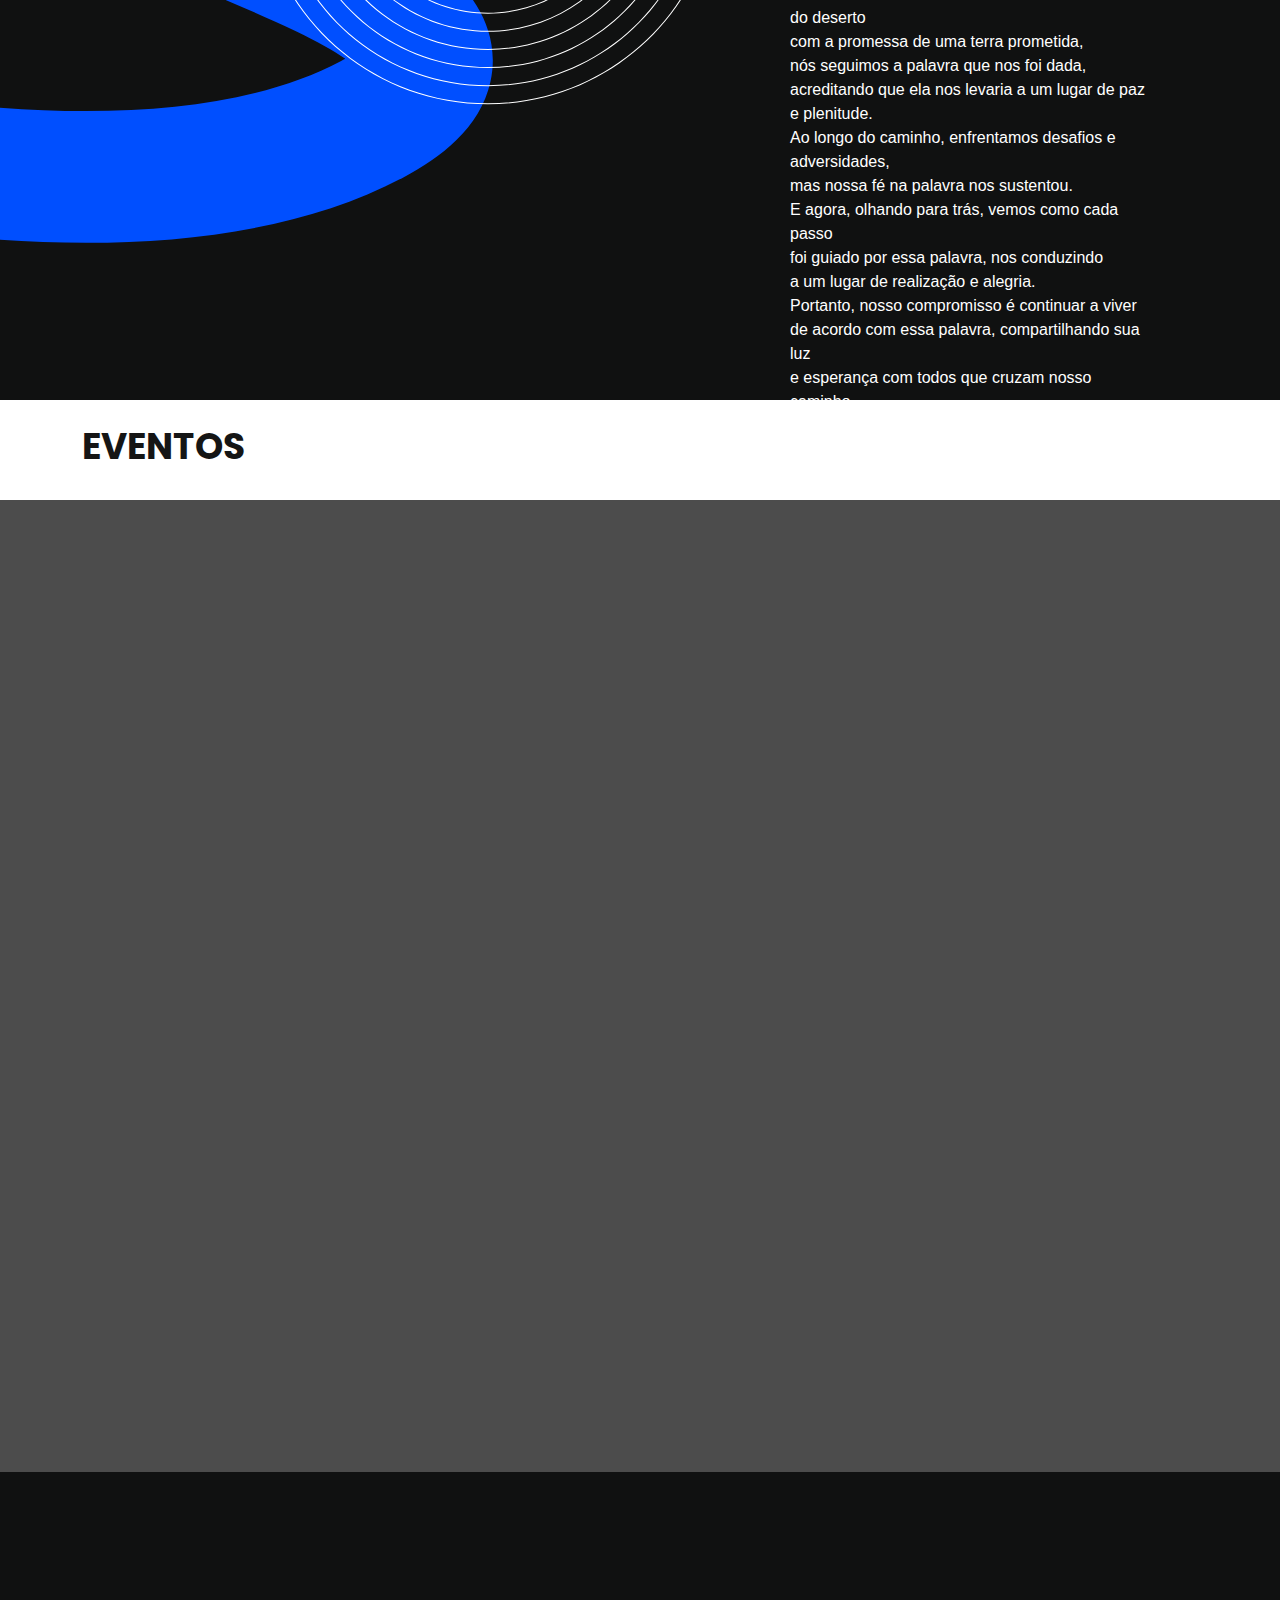
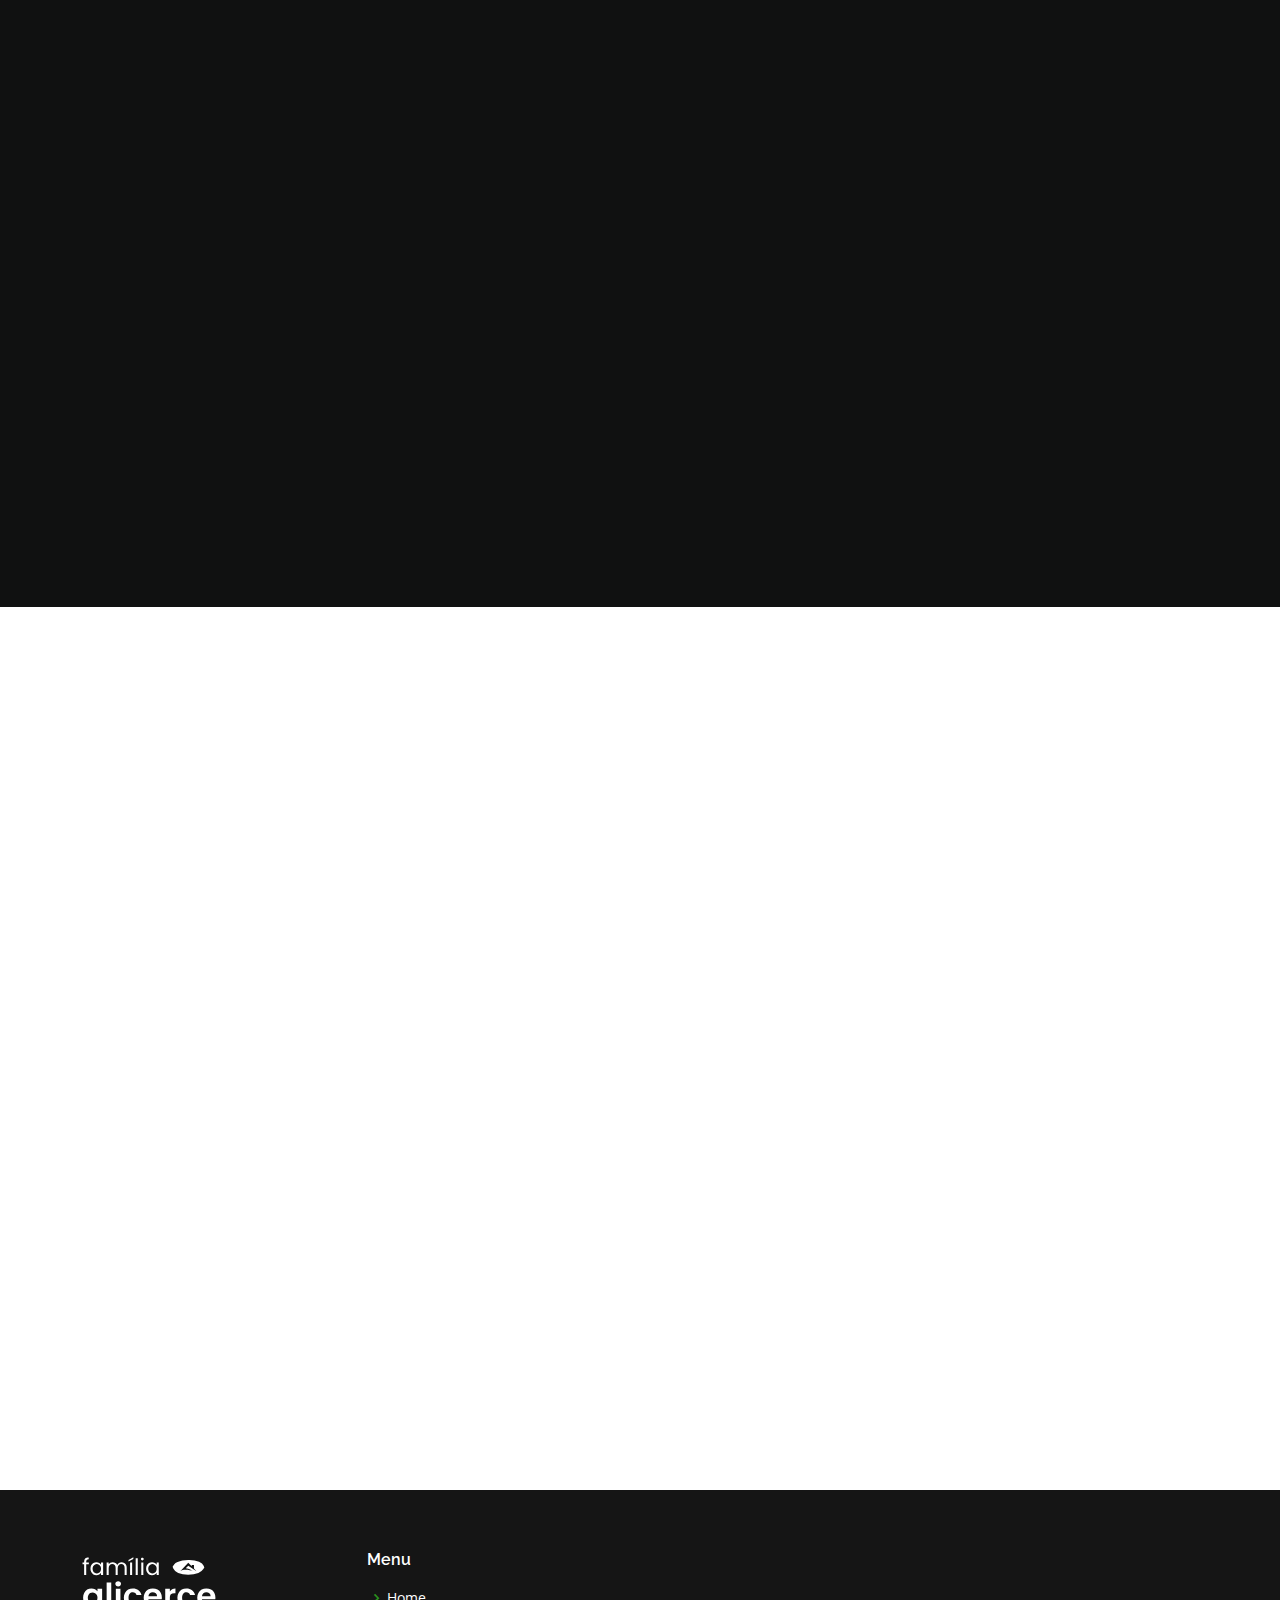
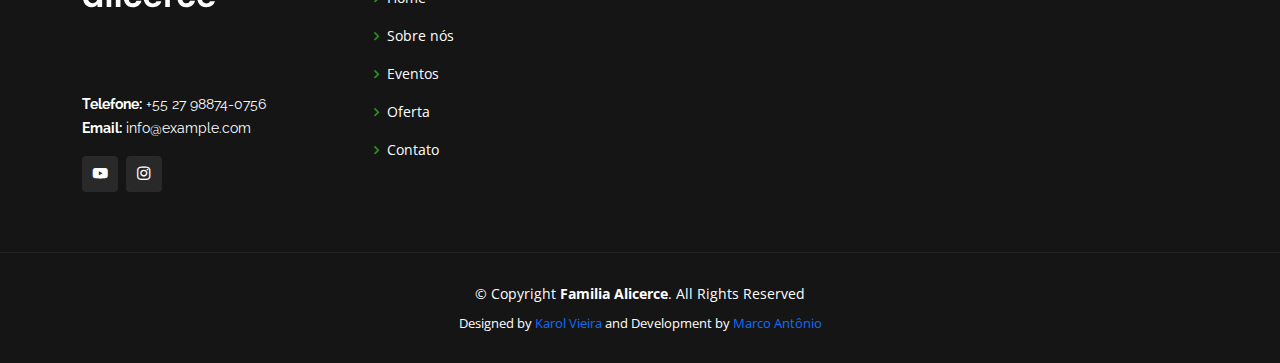
==== commit b51f628a: "feat: updates css" ====
--- a/index.html
+++ b/index.html
@@ -41,9 +41,9 @@
           <li><a class="nav-link"></a></li>
           <li><a class="nav-link" href="#hero">Home</a></li>
           <li><a class="nav-link" href="#main-about">Sobre nós</a></li>
-          <li><a class="nav-link" href="#services">Eventos</a></li>
+          <li><a class="nav-link" href="#events">Eventos</a></li>
           <li><a class="nav-link " href="#oferta">Oferta</a></li>
-          <li><a class="nav-link" href="#team">Midias</a></li>
+          <!-- <li><a class="nav-link" href="#team">Midias</a></li> -->
           <li><a class="nav-link" href="#contact">Contato</a></li>
         </ul>
         <i class="bi bi-list mobile-nav-toggle"></i>
@@ -124,7 +124,7 @@
   </main>
 
   <!-- ======= Clients Section ======= -->
-  <main id="main-about">
+  <main id="events">
     <div class="container" style="height: 100px;">
       <div class="sub-header">
         <div class="section-title">
@@ -306,7 +306,7 @@
 
 
   <!-- ======= Team Section ======= -->
-  <section id="team" class="team">
+  <!-- <section id="team" class="team">
     <div class="container" data-aos="fade-up">
       <div class="section-title">
         <h2>Team</h2>
@@ -390,7 +390,8 @@
       </div>
 
     </div>
-  </section><!-- End Team Section -->
+  </section> -->
+  <!-- End Team Section -->
 
   <!-- ======= Contact Section ======= -->
   <section id="contact" class="contact">
@@ -495,17 +496,17 @@
           </div>
 
           <div class="col-lg-2 col-md-6 footer-links">
-            <h4>Useful Links</h4>
+            <h4>Menu</h4>
             <ul>
-              <li><i class="bx bx-chevron-right"></i> <a href="#">Home</a></li>
-              <li><i class="bx bx-chevron-right"></i> <a href="#">About us</a></li>
-              <li><i class="bx bx-chevron-right"></i> <a href="#">Services</a></li>
-              <li><i class="bx bx-chevron-right"></i> <a href="#">Terms of service</a></li>
-              <li><i class="bx bx-chevron-right"></i> <a href="#">Privacy policy</a></li>
+              <li><i class="bx bx-chevron-right"></i> <a href="#hero">Home</a></li>
+              <li><i class="bx bx-chevron-right"></i> <a href="#main-about">Sobre nós</a></li>
+              <li><i class="bx bx-chevron-right"></i> <a href="#events">Eventos</a></li>
+              <li><i class="bx bx-chevron-right"></i> <a href="#oferta">Oferta</a></li>
+              <li><i class="bx bx-chevron-right"></i> <a href="#contact">Contato</a></li>
             </ul>
           </div>
 
-          <div class="col-lg-3 col-md-6 footer-links">
+          <!-- <div class="col-lg-3 col-md-6 footer-links">
             <h4>Our Services</h4>
             <ul>
               <li><i class="bx bx-chevron-right"></i> <a href="#">Web Design</a></li>
@@ -514,7 +515,7 @@
               <li><i class="bx bx-chevron-right"></i> <a href="#">Marketing</a></li>
               <li><i class="bx bx-chevron-right"></i> <a href="#">Graphic Design</a></li>
             </ul>
-          </div>
+          </div> -->
         </div>
       </div>
     </div>
@@ -524,7 +525,7 @@
         &copy; Copyright <strong><span>Familia Alicerce</span></strong>. All Rights Reserved
       </div>
       <div class="credits">
-        Designed by <a href="https://marcoantdeveloper.netlify.app/">Marco Antônio</a>
+        Designed by <a href="https://karol-uxdesing.netlify.app/">Karol Vieira</a> and Development by <a href="https://marcoantdeveloper.netlify.app/">Marco Antônio</a>
       </div>
     </div>
   </footer><!-- End Footer -->
--- a/assets/css/style.css
+++ b/assets/css/style.css
@@ -1,26 +1,30 @@
-/**
-* Template Name: Gp
-* Template URL: https://bootstrapmade.com/gp-free-multipurpose-html-bootstrap-template/
-* Updated: Mar 17 2024 with Bootstrap v5.3.3
-* Author: BootstrapMade.com
-* License: https://bootstrapmade.com/license/
-*/
-
-/*--------------------------------------------------------------
-# General
---------------------------------------------------------------*/
+:root {
+  --primary-color: #2a921d;
+  --secondary-color: #151515;
+  --tertiary-color: #101111;
+  --white-color: #ffffff;
+  --light-gray-color: #aaaaaa;
+  --dark-gray-color: #444444;
+  --background-color: #1b1b1b;
+  --hover-background-color: #2a921d;
+  --text-color: #484848;
+  --link-color: #fff;
+  --link-hover-color: #1d1d1d;
+  --button-hover-color: #2a921d;
+  --success-color: #2a921d;
+  --error-color: #ed3c0d;
+}
+
 body {
   font-family: "Open Sans", sans-serif;
-  color: #444444;
+  color: var(--dark-gray-color);
 }
 
 a {
-  /* color: #ffc451; */
   text-decoration: none;
 }
 
 a:hover {
-  /* color: #ffd584; */
   text-decoration: none;
 }
 
@@ -43,7 +47,7 @@
   right: 15px;
   bottom: 15px;
   z-index: 996;
-  background: #ffc451;
+  background: var(--primary-color);
   width: 40px;
   height: 40px;
   border-radius: 4px;
@@ -52,16 +56,16 @@
 
 .back-to-top i {
   font-size: 28px;
-  color: #151515;
+  color: var(--secondary-color);
   line-height: 0;
 }
 
 .back-to-top:hover {
-  background: #151515;
+  background: var(--secondary-color);
 }
 
 .back-to-top:hover i {
-  color: #ffc451;
+  color: var(--primary-color);
 }
 
 .back-to-top.active {
@@ -80,7 +84,7 @@
   bottom: 0;
   z-index: 9999;
   overflow: hidden;
-  background: #151515;
+  background: var(--secondary-color);
 }
 
 #preloader:before {
@@ -88,9 +92,9 @@
   position: fixed;
   top: calc(50% - 0px);
   left: calc(50% - 30px);
-  border: 6px solid #ffc451;
-  border-top-color: #151515;
-  border-bottom-color: #151515;
+  border: 6px solid var(--primary-color);
+  border-top-color: var(--secondary-color);
+  border-bottom-color: var(--secondary-color);
   border-radius: 50%;
   width: 60px;
   height: 60px;
@@ -120,14 +124,14 @@
 # Header
 --------------------------------------------------------------*/
 #header {
-  background-color: #FFFFFF;
+  background-color: var(--white-color);
   transition: all 0.5s;
   z-index: 997;
   padding: 15px 0;
 }
 
 .sub-header {
-  background-color: #FFFFFF;
+  background-color: var(--white-color);
   transition: all 0.5s;
   z-index: 997;
   padding: 20px 0;
@@ -146,12 +150,12 @@
   /* Reduz o tamanho da fonte para telas menores */
   line-height: 1.5;
   /* Redefine a altura da linha */
-  color: #101111;
+  color: var(--tertiary-color);
   margin: 0;
 }
 
 .sub-header span {
-  color: #101111;
+  color: var(--tertiary-color);
   font-size: 30px;
   margin-left: 5px;
   margin-top: 5px;
@@ -177,29 +181,24 @@
 }
 
 #header.header-scrolled .navbar a {
-  color: #fff;
-  /* Altera a cor do texto do menu para branco */
+  color: var(--link-color);
 }
 
 #header.header-scrolled .navbar a:hover {
-  color: #1d1d1c;
-  /* Altera a cor do texto do menu para laranja ao passar o mouse */
-}
-
-/* Mostra a logo branca quando o header é rolado */
+  color: var(--link-hover-color);
+}
+
 #header.header-scrolled .light-logo {
   display: inline;
 }
 
-/* Oculta a logo branca quando o header não é rolado */
 #header:not(.header-scrolled) .light-logo {
   display: none;
 }
 
 .get-started-btn.header-scrolled,
 .get-started-btn.header-inner-pages {
-  color: #fff;
-  /* Mantém a cor do texto branco */
+  color: var(--link-color);
 }
 
 #header .logo {
@@ -213,32 +212,27 @@
 }
 
 #header .logo a {
-  color: #fff;
+  color: var(--link-color);
 }
 
 #header .logo a span {
-  color: #ffc451;
-}
-
-#header .logo img {}
-
-/*--------------------------------------------------------------
-#  Get Startet Button
---------------------------------------------------------------*/
+  color: var(--primary-color);
+}
+
 .get-started-btn {
-  color: #fff;
+  color: var(--link-color);
   border-radius: 4px;
   padding: 7px 25px 8px 25px;
   white-space: nowrap;
   transition: 0.3s;
   font-size: 14px;
   display: inline-block;
-  border: 2px solid #ffc451;
+  border: 2px solid var(--primary-color);
 }
 
 .get-started-btn:hover {
-  background: #ffbb38;
-  color: #343a40;
+  background: var(--hover-background-color);
+  color: var(--background-color);
 }
 
 @media (max-width: 992px) {
@@ -270,90 +264,34 @@
   position: relative;
 }
 
-.navbar a,
-.navbar a:focus {
-  display: flex;
-  align-items: center;
-  justify-content: space-between;
+.navbar .nav-link {
+  position: relative;
+  color: var(--tertiary-color);
   padding: 10px 0 10px 30px;
-  font-size: 15px;
-  font-weight: 600;
-  color: #101111;
-  white-space: nowrap;
-  transition: 0.3s;
-}
-
-.navbar a i,
-.navbar a:focus i {
-  font-size: 12px;
-  line-height: 0;
-  margin-left: 5px;
-}
-
-.navbar a:hover,
-.navbar .active,
-.navbar .active:focus,
-.navbar li:hover>a {
-  margin-top: -20px;
-  color: #101111;
-}
-
-.navbar .dropdown ul {
+  transition: color 0.3s;
+}
+
+.navbar .nav-link::after {
+  content: "";
+  position: absolute;
+  width: 0;
+  height: 2px;
   display: block;
-  position: absolute;
-  left: 14px;
-  top: calc(100% + 30px);
-  margin: 0;
-  padding: 10px 0;
-  z-index: 99;
-  opacity: 0;
-  visibility: hidden;
-  background: #101111;
-  box-shadow: 0px 0px 30px rgba(127, 137, 161, 0.25);
-  transition: 0.3s;
-}
-
-.navbar .dropdown ul li {
-  min-width: 200px;
-}
-
-.navbar .dropdown ul a {
-  padding: 10px 20px;
-  font-size: 14px;
-  text-transform: none;
-  color: #151515;
-  font-weight: 400;
-}
-
-.navbar .dropdown ul a i {
-  font-size: 12px;
-}
-
-.navbar .dropdown ul a:hover,
-.navbar .dropdown ul .active:hover,
-.navbar .dropdown ul li:hover>a {
-  background-color: #101111;
-}
-
-.navbar .dropdown:hover>ul {
-  opacity: 1;
-  top: 100%;
-  visibility: visible;
-}
-
-.navbar .dropdown .dropdown ul {
-  top: 0;
-  left: calc(100% - 30px);
-  visibility: hidden;
-}
-
-.navbar .dropdown .dropdown:hover>ul {
-  opacity: 1;
-  top: 0;
-  left: 100%;
-  visibility: visible;
-}
-
+  margin-top: 5px;
+  right: 0;
+  background: var(--primary-color);
+  transition: width 0.3s ease, background-color 0.3s ease;
+}
+
+.navbar .nav-link:hover::after {
+  width: 60%;
+  left: 30px;
+  background: var(--primary-color);
+}
+
+.navbar .nav-link:hover {
+  color: var(--primary-color);
+}
 @media (max-width: 1366px) {
   .navbar .dropdown .dropdown ul {
     left: -90%;
@@ -368,7 +306,7 @@
 * Mobile Navigation 
 */
 .mobile-nav-toggle {
-  color: #1d1d1d;
+  color: var(--link-hover-color);
   font-size: 28px;
   cursor: pointer;
   display: none;
@@ -391,7 +329,9 @@
   overflow: hidden;
   top: 0;
   right: 0;
-  left: 0;
+ 
+
+ left: 0;
   bottom: 0;
   background: rgba(0, 0, 0, 0.9);
   transition: 0.3s;
@@ -413,7 +353,7 @@
   bottom: 15px;
   left: 15px;
   padding: 10px 0;
-  background-color: #1b1b1b;
+  background-color: var(--background-color);
   overflow-y: auto;
   transition: 0.3s;
 }
@@ -422,14 +362,14 @@
 .navbar-mobile a:focus {
   padding: 10px 20px;
   font-size: 15px;
-  color: #fff;
+  color: var(--link-color);
 }
 
 .navbar-mobile a:hover,
 .navbar-mobile .active,
 .navbar-mobile li:hover>a {
-  color: #1b1b1b;
-  background-color: #ffc451;
+  color: var(--background-color);
+  background-color: var(--primary-color);
 }
 
 .navbar-mobile .getstarted,
@@ -445,7 +385,7 @@
   z-index: 99;
   opacity: 1;
   visibility: visible;
-  background: #fff;
+  background: var(--link-color);
   box-shadow: 0px 0px 30px rgba(127, 137, 161, 0.25);
 }
 
@@ -455,17 +395,13 @@
 
 .navbar-mobile .dropdown ul a {
   padding: 10px 20px;
-  color: #fff;
-}
-
-.navbar-mobile .dropdown ul a i {
-  font-size: 12px;
+  color: var(--link-color);
 }
 
 .navbar-mobile .dropdown ul a:hover,
 .navbar-mobile .dropdown ul .active:hover,
 .navbar-mobile .dropdown ul li:hover>a {
-  background-color: #ffc451;
+  background-color: var(--primary-color);
 }
 
 .navbar-mobile .dropdown>.dropdown-active {
@@ -497,7 +433,6 @@
   /* Cor #101111 com 90% de opacidade */
 }
 
-
 #hero .container {
   position: relative;
   padding-top: 74px;
@@ -509,19 +444,18 @@
   font-size: 56px;
   font-weight: 700;
   line-height: 64px;
-  color: #fff;
+  color: var(--link-color);
   font-family: "Poppins", sans-serif;
 }
 
 .family-image {
-  background-image: url('../img/icons/sublinhado-familia.svg');
+  background-image: url('../img/icons/sublinhado-laranja-4.svg');
   background-repeat: no-repeat;
   background-position: left bottom;
   /* Posiciona a imagem à esquerda e um pouco para baixo */
-  padding-left: 20px;
+  padding-left: 5px;
   /* Ajuste conforme necessário para mover a palavra para a direita */
 }
-
 
 #hero h2 {
   color: rgba(255, 255, 255, 0.9);
@@ -540,7 +474,7 @@
 #hero .icon-box i {
   font-size: 32px;
   line-height: 1;
-  color: #ffc451;
+  color: var(--primary-color);
 }
 
 #hero .icon-box h3 {
@@ -553,16 +487,16 @@
 }
 
 #hero .icon-box h3 a {
-  color: #fff;
+  color: var(--link-color);
   transition: ease-in-out 0.3s;
 }
 
 #hero .icon-box h3 a:hover {
-  color: #ffc451;
+  color: var(--primary-color);
 }
 
 #hero .icon-box:hover {
-  border-color: #ffc451;
+  border-color: var(--primary-color);
 }
 
 @media (min-width: 1024px) {
@@ -603,7 +537,7 @@
   margin: 0 0 5px 0;
   letter-spacing: 2px;
   text-transform: uppercase;
-  color: #aaaaaa;
+  color: var(--light-gray-color);
   font-family: "Poppins", sans-serif;
 }
 
@@ -612,18 +546,17 @@
   width: 120px;
   height: 1px;
   display: inline-block;
-  background: #ffde9e;
+  background: var(--button-hover-color);
   margin: 4px 10px;
 }
 
 .section-title p {
-  margin: 0;
   margin: 0;
   font-size: 36px;
   font-weight: 700;
   text-transform: uppercase;
   font-family: "Poppins", sans-serif;
-  color: #151515;
+  color: var(--secondary-color);
 }
 
 /*--------------------------------------------------------------
@@ -634,7 +567,7 @@
   text-transform: uppercase;
   font-size: 40px;
   font-family: "Poppins", sans-serif;
-  color: #fff;
+  color: var(--link-color);
 }
 
 .underline-container {
@@ -673,7 +606,7 @@
   display: flex;
   align-items: center;
   justify-content: center;
-  background-color: #101111;
+  background-color: var(--tertiary-color);
 }
 
 .text {
@@ -701,17 +634,13 @@
   display: flex;
   align-items: center;
   z-index: 2;
-  /* Para garantir que esteja sobre o background */
-  color: #fff;
-  /* Para garantir que o texto seja visível sobre o background */
+  color: var(--link-color);
   flex-wrap: wrap;
-  /* Adiciona flex-wrap para permitir quebra de linha */
 }
 
 .about .image-container {
   flex: 1;
   padding: 150px;
-  /* Ajuste conforme necessário */
 }
 
 .about .image-container img {
@@ -722,8 +651,7 @@
 .about .text-container {
   flex: 1;
   padding: 20px;
-  /* Ajuste conforme necessário */
-  margin-top: 3%
+  margin-top: 3%;
 }
 
 .about .content h3 {
@@ -747,7 +675,7 @@
   font-size: 20px;
   left: 0;
   top: -3px;
-  color: #ffc451;
+  color: var(--primary-color);
 }
 
 .about .content p:last-child {
@@ -757,9 +685,7 @@
 @media (max-width: 768px) {
   .about {
     height: auto;
-    /* Permite que a altura se ajuste ao conteúdo */
     padding: 20px 0;
-    /* Adiciona espaçamento superior e inferior */
   }
 
   .about .content-container {
@@ -770,7 +696,6 @@
   .about .text-container {
     padding: 10px;
     margin: 20px 0;
-    /* Adiciona margem superior e inferior para espaçamento */
   }
 
   .about .image-container {
@@ -781,16 +706,16 @@
 @media (max-width: 480px) {
   .about .content h3 {
     font-size: 24px;
-    /* Ajusta o tamanho da fonte para telas menores */
   }
 
   .about .content ul li {
     padding: 0 0 8px 20px;
   }
 
-  .about .content ul i {
+  .about
+
+ .content ul i {
     font-size: 18px;
-    /* Ajusta o tamanho do ícone para telas menores */
   }
 }
 
@@ -804,13 +729,6 @@
     box-shadow: 0 4px 30px rgba(0, 0, 0, 0.1);
     backdrop-filter: blur(5px);
     -webkit-backdrop-filter: blur(5px);
-    /* border: 1px solid rgba(255, 255, 255, 0.3); */
-    background: rgba(255, 255, 255, -0.86);
-    border-radius: 16px;
-    box-shadow: 0 4px 30px rgba(0, 0, 0, 0.1);
-    backdrop-filter: blur(5px);
-    -webkit-backdrop-filter: blur(5px);
-    /* border: 1px solid rgba(255, 255, 255, 0.3); */
   }
 }
 
@@ -840,13 +758,13 @@
 .clients .swiper-pagination .swiper-pagination-bullet {
   width: 12px;
   height: 12px;
-  background-color: #fff;
+  background-color: var(--link-color);
   opacity: 1;
   background-color: #ddd;
 }
 
 .clients .swiper-pagination .swiper-pagination-bullet-active {
-  background-color: #ffc451;
+  background-color: var(--primary-color);
 }
 
 /*--------------------------------------------------------------
@@ -869,12 +787,12 @@
 .features .icon-box i {
   font-size: 48px;
   float: left;
-  color: #ffc451;
+  color: var(--primary-color);
 }
 
 .features .icon-box p {
   font-size: 15px;
-  color: #848484;
+  color: var(--text-color);
   margin-left: 60px;
 }
 
@@ -893,14 +811,14 @@
   border: 1px solid #ebebeb;
   padding: 80px 20px;
   transition: all ease-in-out 0.3s;
-  background: #fff;
+  background: var(--link-color);
 }
 
 .services .icon-box .icon {
   margin: 0 auto;
   width: 64px;
   height: 64px;
-  background: #ffc451;
+  background: var(--primary-color);
   border-radius: 4px;
   display: flex;
   align-items: center;
@@ -910,7 +828,7 @@
 }
 
 .services .icon-box .icon i {
-  color: #151515;
+  color: var(--secondary-color);
   font-size: 28px;
   transition: ease-in-out 0.3s;
 }
@@ -922,12 +840,12 @@
 }
 
 .services .icon-box h4 a {
-  color: #151515;
+  color: var(--secondary-color);
   transition: ease-in-out 0.3s;
 }
 
 .services .icon-box h4 a:hover {
-  color: #ffc451;
+  color: var(--primary-color);
 }
 
 .services .icon-box p {
@@ -937,7 +855,7 @@
 }
 
 .services .icon-box:hover {
-  border-color: #fff;
+  border-color: var(--link-color);
   box-shadow: 0px 0 25px 0 rgba(0, 0, 0, 0.1);
   transform: translateY(-10px);
 }
@@ -952,13 +870,13 @@
 }
 
 .cta h3 {
-  color: #fff;
+  color: var(--link-color);
   font-size: 28px;
   font-weight: 700;
 }
 
 .cta p {
-  color: #fff;
+  color: var(--link-color);
 }
 
 .cta .cta-btn {
@@ -971,26 +889,24 @@
   border-radius: 4px;
   transition: 0.5s;
   margin-top: 10px;
-  border: 2px solid #fff;
-  color: #fff;
+  border: 2px solid var(--link-color);
+  color: var(--link-color);
 }
 
 .cta .cta-btn:hover {
-  background: #ffc451;
-  border-color: #ffc451;
-  color: #151515;
+  background: var(--primary-color);
+  border-color: var(--primary-color);
+  color: var(--secondary-color);
 }
 
 /*--------------------------------------------------------------
 # oferta
 --------------------------------------------------------------*/
 .oferta {
-  background-color: #101111;
+  background-color: var(--tertiary-color);
   padding: 50px 0;
-  /* Ajuste conforme necessário */
   text-align: center;
   position: relative;
-  /* Necessário para o posicionamento das decorações */
 }
 
 .oferta .section-title {
@@ -1002,15 +918,14 @@
   display: flex;
   justify-content: center;
   position: relative;
-  /* Necessário para o posicionamento das decorações */
 }
 
 .text-oferta {
-  color: #fff; /* Cor do texto */
-  font-size: 16px; /* Tamanho da fonte */
-  line-height: 1.5; /* Altura da linha */
-  margin-top: 20px; /* Espaçamento superior */
-  text-align: center; /* Alinhamento do texto */
+  color: var(--link-color);
+  font-size: 16px;
+  line-height: 1.5;
+  margin-top: 20px;
+  text-align: center;
   z-index: 5;
 }
 
@@ -1021,16 +936,13 @@
 }
 
 .sublinhado-span {
-  position: relative; /* Para tornar o posicionamento do sublinhado relativo ao span */
+  position: relative;
 }
 
 .sublinhado-span img {
   position: absolute;
-    bottom: -13px;
-    /* width: 100%; */
-    height: auto;
-    /* height: 172%; */
-    left: -19px;
+  bottom: -13px;
+  left: -19px;
 }
 
 @media (max-width: 768px) {
@@ -1038,7 +950,6 @@
     margin-left: 10px;
     width: 200px;
   }
-
 }
 
 .left-decoration,
@@ -1052,31 +963,25 @@
 .left-decoration {
   left: 0;
   background-image: url('../img/oferta/sublinado-lateral.svg');
-  /* Substitua pelo caminho real da imagem */
   background-size: cover;
   background-repeat: no-repeat;
   z-index: 1;
-  /* Para ficar atrás do QR Code */
 }
 
 .right-decoration {
   right: 0;
   background-image: url('../img/oferta/sublinhado-rigth.svg');
-  /* Substitua pelo caminho real da imagem */
   background-size: cover;
   background-repeat: no-repeat;
   z-index: 1;
-  /* Para ficar atrás do QR Code */
-}
-
-/* Media query para dispositivos móveis */
+}
+
 @media (max-width: 768px) {
   .left-decoration,
   .right-decoration {
-    display: none; /* Oculta as divs em dispositivos móveis */
-  }
-}
-
+    display: none;
+  }
+}
 
 /*--------------------------------------------------------------
 # Counts
@@ -1088,7 +993,7 @@
 .counts .content h3 {
   font-weight: 700;
   font-size: 34px;
-  color: #151515;
+  color: var(--secondary-color);
 }
 
 .counts .content p {
@@ -1103,7 +1008,7 @@
 .counts .content .count-box i {
   display: block;
   font-size: 36px;
-  color: #ffc451;
+  color: var(--primary-color);
   float: left;
 }
 
@@ -1112,7 +1017,7 @@
   line-height: 30px;
   display: block;
   font-weight: 700;
-  color: #151515;
+  color: var(--secondary-color);
   margin-left: 50px;
 }
 
@@ -1121,14 +1026,14 @@
   margin: 0 0 0 50px;
   font-family: "Raleway", sans-serif;
   font-size: 14px;
-  color: #3b3b3b;
+  color: var(--text-color);
 }
 
 .counts .content .count-box a {
   font-weight: 600;
   display: block;
   margin-top: 20px;
-  color: #3b3b3b;
+  color: var(--text-color);
   font-size: 15px;
   font-family: "Poppins", sans-serif;
   transition: ease-in-out 0.3s;
@@ -1192,7 +1097,7 @@
 
 .testimonials .testimonial-item {
   text-align: center;
-  color: #fff;
+  color: var(--link-color);
 }
 
 .testimonials .testimonial-item .testimonial-img {
@@ -1206,7 +1111,7 @@
   font-size: 20px;
   font-weight: bold;
   margin: 10px 0 5px 0;
-  color: #fff;
+  color: var(--link-color);
 }
 
 .testimonials .testimonial-item h4 {
@@ -1253,7 +1158,7 @@
 }
 
 .testimonials .swiper-pagination .swiper-pagination-bullet-active {
-  background-color: #ffc451;
+  background-color: var(--primary-color);
   opacity: 1;
 }
 
@@ -1273,7 +1178,7 @@
 # Team
 --------------------------------------------------------------*/
 .team {
-  background: #fff;
+  background: var(--link-color);
   padding: 60px 0;
 }
 
@@ -1281,7 +1186,7 @@
   margin-bottom: 20px;
   overflow: hidden;
   border-radius: 5px;
-  background: #fff;
+  background: var(--link-color);
   box-shadow: 0px 2px 15px rgba(0, 0, 0, 0.1);
 }
 
@@ -1302,7 +1207,7 @@
 
 .team .member .social a {
   transition: color 0.3s;
-  color: #151515;
+  color: var(--secondary-color);
   margin: 0 3px;
   border-radius: 4px;
   width: 36px;
@@ -1316,8 +1221,8 @@
 }
 
 .team .member .social a:hover {
-  color: #151515;
-  background: #ffc451;
+  color: var(--secondary-color);
+  background: var(--primary-color);
 }
 
 .team .member .social i {
@@ -1333,14 +1238,14 @@
   font-weight: 700;
   margin-bottom: 5px;
   font-size: 18px;
-  color: #151515;
+  color: var(--secondary-color);
 }
 
 .team .member .member-info span {
   display: block;
   font-size: 13px;
   font-weight: 400;
-  color: #aaaaaa;
+  color: var(--light-gray-color);
 }
 
 .team .member .member-info p {
@@ -1360,13 +1265,13 @@
 --------------------------------------------------------------*/
 .contact .info {
   width: 100%;
-  background: #fff;
+  background: var(--link-color);
 }
 
 .contact .info i {
   font-size: 20px;
-  background: #2a921d;
-  color: #fff;
+  background: var(--success-color);
+  color: var(--link-color);
   float: left;
   width: 44px;
   height: 44px;
@@ -1382,14 +1287,14 @@
   font-size: 22px;
   font-weight: 600;
   margin-bottom: 5px;
-  color: #151515;
+  color: var(--secondary-color);
 }
 
 .contact .info p {
   padding: 0 0 0 60px;
   margin-bottom: 0;
   font-size: 14px;
-  color: #484848;
+  color: var(--text-color);
 }
 
 .contact .info .email,
@@ -1399,7 +1304,7 @@
 
 .contact .php-email-form {
   width: 100%;
-  background: #fff;
+  background: var(--link-color);
 }
 
 .contact .php-email-form .form-group {
@@ -1408,8 +1313,8 @@
 
 .contact .php-email-form .error-message {
   display: none;
-  color: #fff;
-  background: #ed3c0d;
+  color: var(--link-color);
+  background: var(--error-color);
   text-align: left;
   padding: 15px;
   font-weight: 600;
@@ -1421,7 +1326,7 @@
 
 .contact .php-email-form .sent-message {
   display: none;
-  color: #fff;
+  color: var(--link-color);
   background: #18d26e;
   text-align: center;
   padding: 15px;
@@ -1430,7 +1335,7 @@
 
 .contact .php-email-form .loading {
   display: none;
-  background: #fff;
+  background: var(--link-color);
   text-align: center;
   padding: 15px;
 }
@@ -1457,7 +1362,7 @@
 
 .contact .php-email-form input:focus,
 .contact .php-email-form textarea:focus {
-  border-color: #ffc451;
+  border-color: var(--primary-color);
 }
 
 .contact .php-email-form input {
@@ -1469,10 +1374,10 @@
 }
 
 .contact .php-email-form button[type=submit] {
-  background: #2a921d;
+  background: var(--success-color);
   border: 0;
   padding: 10px 24px;
-  color: #ffffff;
+  color: var(--link-color);
   transition: 0.4s;
   border-radius: 4px;
 }
@@ -1547,14 +1452,14 @@
 # Footer
 --------------------------------------------------------------*/
 #footer {
-  background: #151515;
+  background: var(--secondary-color);
   padding: 0 0 30px 0;
-  color: #fff;
+  color: var(--link-color);
   font-size: 14px;
 }
 
 #footer .footer-top {
-  background: #151515;
+  background: var(--secondary-color);
   border-bottom: 1px solid #222222;
   padding: 60px 0 30px 0;
 }
@@ -1569,11 +1474,13 @@
   padding: 2px 0 2px 0;
   line-height: 1;
   font-weight: 700;
+
+
   text-transform: uppercase;
 }
 
 #footer .footer-top .footer-info h3 span {
-  color: #ffc451;
+  color: var(--primary-color);
 }
 
 #footer .footer-top .footer-info p {
@@ -1581,14 +1488,14 @@
   line-height: 24px;
   margin-bottom: 0;
   font-family: "Raleway", sans-serif;
-  color: #fff;
+  color: var(--link-color);
 }
 
 #footer .footer-top .social-links a {
   font-size: 18px;
   display: inline-block;
   background: #292929;
-  color: #fff;
+  color: var(--link-color);
   line-height: 1;
   padding: 8px 0;
   margin-right: 4px;
@@ -1600,15 +1507,15 @@
 }
 
 #footer .footer-top .social-links a:hover {
-  background: #ffc451;
-  color: #151515;
+  background: var(--primary-color);
+  color: var(--secondary-color);
   text-decoration: none;
 }
 
 #footer .footer-top h4 {
   font-size: 16px;
   font-weight: 600;
-  color: #fff;
+  color: var(--link-color);
   position: relative;
   padding-bottom: 12px;
 }
@@ -1625,7 +1532,7 @@
 
 #footer .footer-top .footer-links ul i {
   padding-right: 2px;
-  color: #ffc451;
+  color: var(--primary-color);
   font-size: 18px;
   line-height: 1;
 }
@@ -1641,19 +1548,19 @@
 }
 
 #footer .footer-top .footer-links ul a {
-  color: #fff;
+  color: var(--link-color);
   transition: 0.3s;
   display: inline-block;
   line-height: 1;
 }
 
 #footer .footer-top .footer-links ul a:hover {
-  color: #ffc451;
+  color: var(--primary-color);
 }
 
 #footer .footer-top .footer-newsletter form {
   margin-top: 30px;
-  background: #fff;
+  background: var(--link-color);
   padding: 6px 10px;
   position: relative;
   border-radius: 4px;
@@ -1674,14 +1581,14 @@
   background: none;
   font-size: 16px;
   padding: 0 20px;
-  background: #ffc451;
-  color: #151515;
+  background: var(--primary-color);
+  color: var(--secondary-color);
   transition: 0.3s;
   border-radius: 0 4px 4px 0;
 }
 
 #footer .footer-top .footer-newsletter form input[type=submit]:hover {
-  background: #ffcd6b;
+  background: var(--button-hover-color);
 }
 
 #footer .copyright {
@@ -1693,11 +1600,11 @@
   padding-top: 10px;
   text-align: center;
   font-size: 13px;
-  color: #fff;
+  color: var(--link-color);
 }
 
 .divider {
   height: 2px;
-  background-color: #fff;
-  width: 510%; /* Ajusta a largura da linha */
-}+  background-color: var(--link-color);
+  width: 510%;
+}
